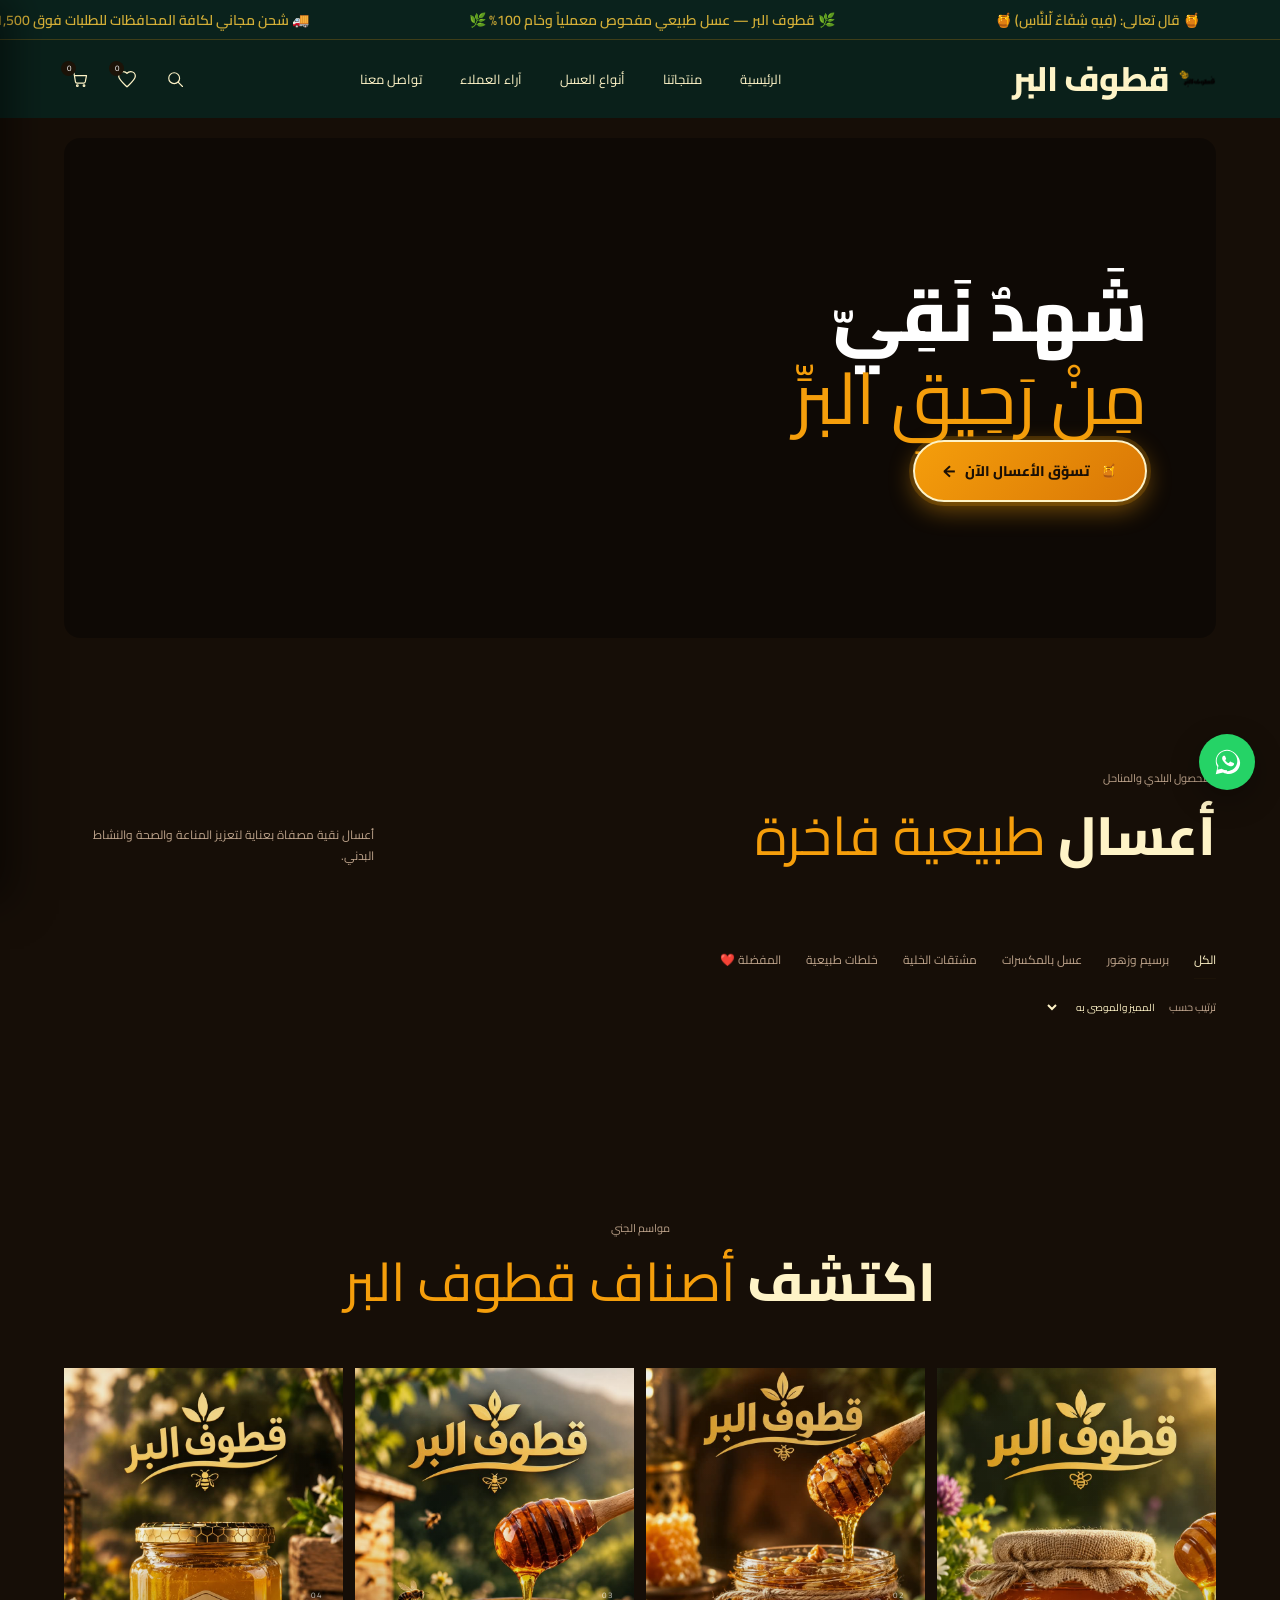
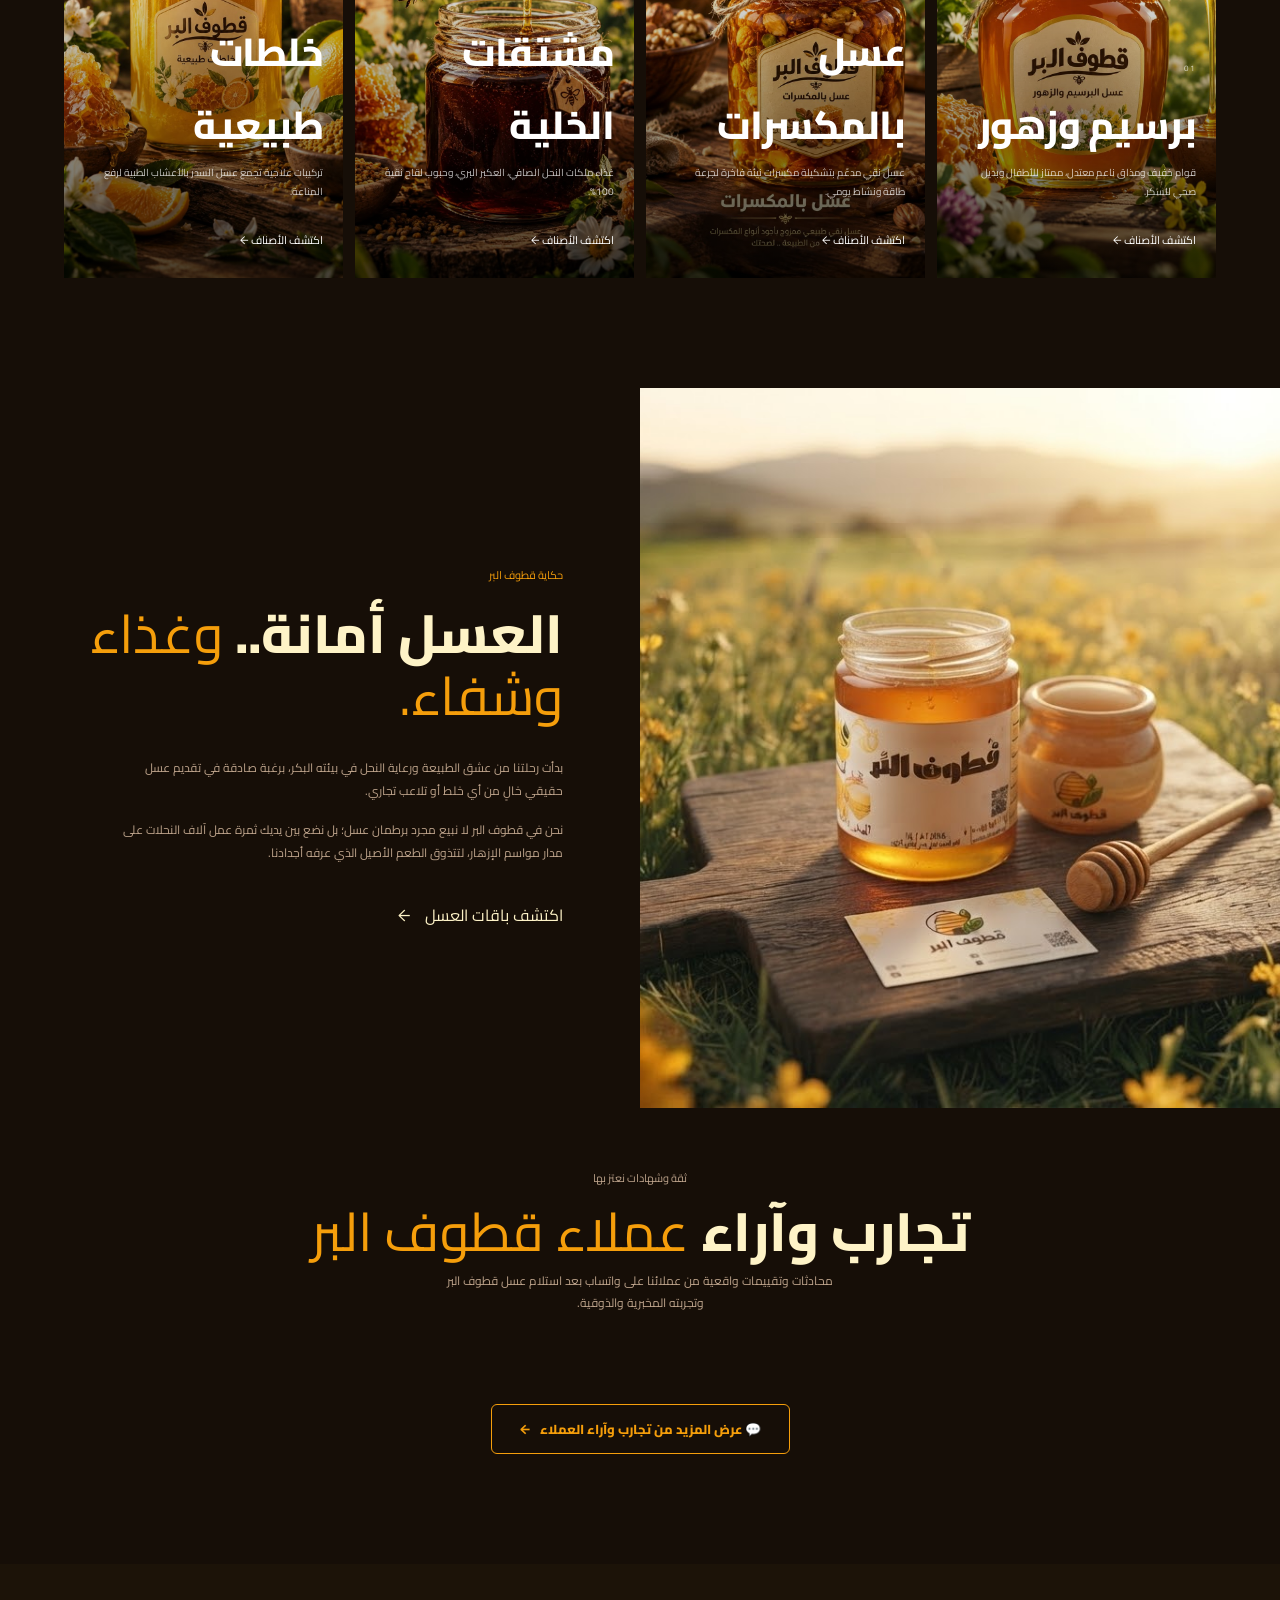
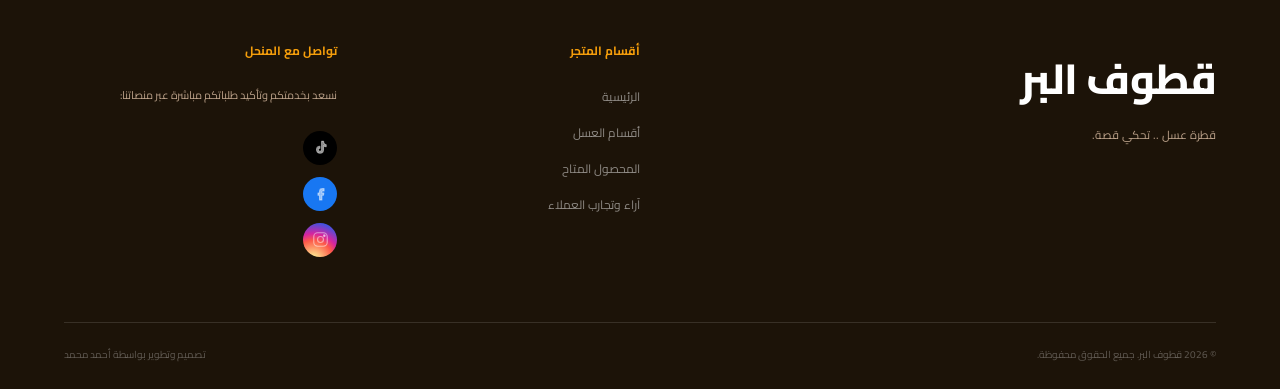
==== index.html @ 16e0d5bb "Update index.html" ====
<!DOCTYPE html>
<html lang="ar" dir="rtl">
<head>
  <meta charset="UTF-8">
  <meta name="viewport" content="width=device-width, initial-scale=1.0">
  <meta name="description" content="قطوف البر — عسل طبيعي خام ومصفى من خيرات الطبيعة والمناحل البرية. شفاء، نقاء، وجودة لا تُضاهى.">
  <meta name="theme-color" content="#d97706">
  <title data-ar="قطوف البر — عسل طبيعي 100%" data-en="QOTOF Al-Berr — Pure Natural Honey">قطوف البر — عسل طبيعي 100%</title>

  <link rel="preconnect" href="https://fonts.googleapis.com">
  <link rel="preconnect" href="https://fonts.gstatic.com" crossorigin>
  <link href="https://fonts.googleapis.com/css2?family=Cairo:wght@300;400;500;600;700;800;900&family=DM+Sans:wght@300;400;500;600&display=swap" rel="stylesheet">
  <link rel="stylesheet" href="style.css">
</head>

<body>

<!-- شريط الإعلانات المتحرك العلوي -->
<div class="ticker-wrap">
  <div class="ticker-move">
    <div class="ticker-item">🍯 قال تعالى: ﴿فِيهِ شِفَاءٌ لِّلنَّاسِ﴾ 🍯</div>
    <div class="ticker-item">🌿 قطوف البر — عسل طبيعي مفحوص معملياً وخام 100% 🌿</div>
    <div class="ticker-item">🚚 شحن مجاني لكافة المحافظات للطلبات فوق 1,500 جنيه 🚚</div>
    <div class="ticker-item">✨ ضمان ذهبي للاسترجاع: إن لم يكن العسل طبيعياً تسترد قيمة طلبك فوراً ✨</div>
    <div class="ticker-item">🍯 قال تعالى: ﴿فِيهِ شِفَاءٌ لِّلنَّاسِ﴾ 🍯</div>
    <div class="ticker-item">🌿 قطوف البر — عسل طبيعي مفحوص معملياً وخام 100% 🌿</div>
  </div>
</div>

  <!-- شريط النافبار العلوي -->
  <header class="navbar" id="navbar">
    <div class="nav-inner">
      <button class="mobile-menu-btn" id="mobileMenuBtn" aria-label="فتح القائمة" aria-expanded="false">
        <span></span><span></span><span></span>
      </button>

      <!-- اللوجو -->
      <a href="#home" class="logo" style="display: inline-flex; align-items: center; gap: 8px;">
        <img src="image/logo.png" alt="شعار قطوف البر" style="height: 38px; width: auto; vertical-align: middle;">
        <span>قطوف البر</span>
      </a>

      <!-- القائمة الرئيسية -->
      <nav class="desktop-nav" aria-label="التنقل الرئيسي">
        <a href="#home" data-ar="الرئيسية" data-en="Home">الرئيسية</a>
        <a href="#shop" data-ar="منتجاتنا" data-en="Products">منتجاتنا</a>
        <a href="#collections" data-ar="أنواع العسل" data-en="Honey Types">أنواع العسل</a>
        <a href="#customerReviewsSection" data-ar="آراء العملاء" data-en="Reviews">آراء العملاء</a>
        <a href="#footer" data-ar="تواصل معنا" data-en="Contact">تواصل معنا</a>        
      </nav>

      <div class="nav-actions">
        <button class="icon-btn" id="searchBtn" aria-label="بحث">
          <svg viewBox="0 0 24 24" aria-hidden="true">
            <circle cx="11" cy="11" r="6.5"></circle>
            <path d="m16 16 5 5"></path>
          </svg>
        </button>


        <button class="icon-btn wishlist-nav-btn" id="wishlistNavBtn" aria-label="المفضلة" title="المفضلة">
          <svg viewBox="0 0 24 24" aria-hidden="true" style="fill: none; stroke: currentColor; stroke-width: 1.5; width: 20px; height: 20px;">
            <path d="M12 21.35l-1.45-1.32C5.4 15.36 2 12.28 2 8.5 2 5.42 4.42 3 7.5 3c1.74 0 3.41.81 4.5 2.09C13.09 3.81 14.76 3 16.5 3 19.58 3 22 5.42 22 8.5c0 3.78-3.4 6.86-8.55 11.54L12 21.35z"></path>
          </svg>
          <span class="cart-count" id="wishlistCount">0</span>
        </button>

        <button class="cart-btn" id="cartBtn" aria-label="فتح السلة">
          <svg viewBox="0 0 24 24" aria-hidden="true">
            <path d="M4 5h2l1.7 10.2a2 2 0 0 0 2 1.8h7.9a2 2 0 0 0 1.9-1.5L21 8H7"></path>
            <circle cx="10" cy="20" r="1"></circle>
            <circle cx="18" cy="20" r="1"></circle>
          </svg>
          <span class="cart-count" id="cartCount">0</span>
        </button>
      </div>
    </div>

    <div class="mobile-nav" id="mobileNav">
      <a href="#home" data-ar="الرئيسية" data-en="Home">الرئيسية</a>
      <a href="#shop" data-ar="منتجاتنا" data-en="Products">منتجاتنا</a>
      <a href="#collections" data-ar="أنواع العسل" data-en="Honey Types">أنواع العسل</a>
      <a href="#about" data-ar="عن مناحلنا" data-en="Our Apiaries">عن مناحلنا</a>
      <a href="#customerReviewsSection" data-ar="تجارب العملاء" data-en="Reviews">تجارب العملاء</a>
      <a href="#footer" data-ar="تواصل معنا" data-en="Contact">تواصل معنا</a>
    </div>
  </header>

  <main>

    <!-- HERO SECTION -->
    <div class="hero-container">
      <section class="hero" id="home">
<video class="hero-video-bg" autoplay muted loop playsinline preload="metadata">
  <source src="video/hero-video.mp4" type="video/mp4">
</video>
<img class="hero-mobile-img" src="image/asal.jpg" alt="عسل قطوف البر">
        
        <div class="hero-overlay"></div>
        <div class="hero-content">
          <h1 data-ar-html="قطوف البر<br><em>قطرة عسل .. تحكي قصة</em>" data-en-html="Pure Honey<br><em>From Wild Nectar</em>">شَهدٌ نَقِيّ<br><em>مِنْ رَحِيقِ البرِّ</em></h1>

<div class="hero-buttons">
            <a href="#shop" class="hero-cta-btn">
              <span class="cta-icon">🍯</span>
              <span class="cta-text">تسوّق الأعسال الآن</span>
              <span class="cta-arrow">←</span>
            </a>
          </div>
        </div>
      </section>
    </div>



    <!-- قسم العروض الترويجية 3D -->
    <section class="offers-showcase-section" id="offersShowcaseSection" style="display: none;">
      <div class="offers-container">
        <div class="offers-header-head">
          <div class="offers-badge-flame">🔥 باقات وعروض المناحل الحصرية</div>
          <h2 class="offers-main-title">عروض <em>قطوف البر</em> الخاصة</h2>
          <p class="offers-sub-text">باقات متكاملة تجمع لك ألذ أنواع العسل الجبلي مع الغذاء الملكي وحبوب اللقاح بأسعار خاصة.</p>
        </div>

        <div class="offers-carousel-wrapper" id="offersCarouselWrapper">
          <button type="button" class="offer-nav-btn prev-btn" id="offerPrevBtn" aria-label="السابق">❮</button>
          
          <div class="offers-track" id="offersTrack">
            <!-- كروت العروض تنزل هنا من فايربيز تلقائياً -->
          </div>

          <button type="button" class="offer-nav-btn next-btn" id="offerNextBtn" aria-label="التالي">❯</button>
        </div>

        <div class="offers-dots-indicators" id="offersDots"></div>
      </div>
    </section>

    <!-- متجر قطوف البر -->
    <section class="section shop-section" id="shop">
      <div class="section-heading">
        <div>
          <p class="eyebrow" data-ar="المحصول البلدي والمناحل" data-en="OUR HARVEST">المحصول البلدي والمناحل</p>
          <h2 data-ar-html="أعسال <em>طبيعية فاخرة</em>" data-en-html="Pure <em>Wild Honey</em>">أعسال <em>طبيعية فاخرة</em></h2>
        </div>
        <p class="section-description" data-ar="أعسال نقية مصفاة بعناية لتعزيز المناعة والصحة والنشاط البدني." data-en="Harvested with care for daily health, energy, and vitality.">
          أعسال نقية مصفاة بعناية لتعزيز المناعة والصحة والنشاط البدني.
        </p>
      </div>

<div class="category-tabs" id="categoryTabs">
          <button class="filter-btn active" data-category="all">الكل</button>
          <button class="filter-btn" data-category="men">برسيم وزهور</button>
          <button class="filter-btn" data-category="women">عسل بالمكسرات</button>
          <button class="filter-btn" data-category="unisex">مشتقات الخلية</button>
          <button class="filter-btn" data-category="bestseller">خلطات طبيعية</button>
          <button class="filter-btn" data-category="wishlist">المفضلة ❤️</button>
        </div>

        <div class="sort-wrapper">
          <label for="sortSelect" data-ar="ترتيب حسب" data-en="Sort by">ترتيب حسب</label>
          <select id="sortSelect">
            <option value="featured" data-ar="المميز والموصى به" data-en="Featured">المميز والموصى به</option>
            <option value="price-low" data-ar="السعر: من الأقل للأعلى" data-en="Price: Low to High">السعر: من الأقل للأعلى</option>
            <option value="price-high" data-ar="السعر: من الأعلى للأقل" data-en="Price: High to Low">السعر: من الأعلى للأقل</option>
            <option value="rating" data-ar="الأعلى تقييماً" data-en="Highest Rated">الأعلى تقييماً</option>
            <option value="name" data-ar="الاسم أ-ي" data-en="Name A–Z">الاسم أ-ي</option>
          </select>
        </div>
      </div>

      <div class="search-panel" id="searchPanel">
        <div class="search-input-wrap">
          <svg viewBox="0 0 24 24" aria-hidden="true">
            <circle cx="11" cy="11" r="6.5"></circle>
            <path d="m16 16 5 5"></path>
          </svg>
          <input type="search" id="searchInput" placeholder="ابحث عن نوع عسل (سدر، حبة البركة، بردقوش...)" autocomplete="off">
          <button id="clearSearch" aria-label="مسح البحث">&times;</button>
        </div>
      </div>

      <div class="products-grid" id="productsGrid"></div>

      <div class="no-products" id="noProducts">
        <div>🍯</div>
        <h3 data-ar="لم يتم العثور على منتج" data-en="No honey found">لم يتم العثور على منتج</h3>
        <p data-ar="جرّب البحث باسم عسل آخر أو اختر تصنيفاً مختلفاً." data-en="Try another search or category.">جرّب البحث باسم عسل آخر أو اختر تصنيفاً مختلفاً.</p>
      </div>

      <div class="pagination" id="pagination"></div>
    </section>

<!-- تصنيفات الأعسال -->
    <section class="section collections-section" id="collections">
      <div class="section-heading centered">
        <p class="eyebrow">مواسم الجني</p>
        <h2>اكتشف <em>أصناف قطوف البر</em></h2>
      </div>

      <div class="collections-grid">
        <!-- 1. برسيم وزهور -->
        <button class="collection-card" data-collection="men">
          <div class="collection-image" style="background-image: url('image/b1.jpg'); background-size: cover; background-position: center;"></div>
          <div class="collection-content">
            <span>01</span>
            <h3>برسيم وزهور</h3>
            <p>قوام خفيف ومذاق ناعم معتدل، ممتاز للأطفال وبديل صحي للسكر.</p>
            <strong>اكتشف الأصناف ←</strong>
          </div>
        </button>

        <!-- 2. عسل بالمكسرات -->
        <button class="collection-card" data-collection="women">
          <div class="collection-image" style="background-image: url('image/b2.jpg'); background-size: cover; background-position: center;"></div>
          <div class="collection-content">
            <span>02</span>
            <h3>عسل بالمكسرات</h3>
            <p>عسل نقي مدعّم بتشكيلة مكسرات نيئة فاخرة لجرعة طاقة ونشاط يومي.</p>
            <strong>اكتشف الأصناف ←</strong>
          </div>
        </button>

        <!-- 3. مشتقات الخلية -->
        <button class="collection-card" data-collection="unisex">
          <div class="collection-image" style="background-image: url('image/b3.jpg'); background-size: cover; background-position: center;"></div>
          <div class="collection-content">
            <span>03</span>
            <h3>مشتقات الخلية</h3>
            <p>غذاء ملكات النحل الصافي، العكبر البري، وحبوب لقاح نقية 100%.</p>
            <strong>اكتشف الأصناف ←</strong>
          </div>
        </button>

        <!-- 4. خلطات طبيعية -->
        <button class="collection-card" data-collection="bestseller">
          <div class="collection-image" style="background-image: url('image/b4.jpg'); background-size: cover; background-position: center;"></div>
          <div class="collection-content">
            <span>04</span>
            <h3>خلطات طبيعية</h3>
            <p>تركيبات علاجية تجمع عسل السدر بالأعشاب الطبية لرفع المناعة.</p>
            <strong>اكتشف الأصناف ←</strong>
          </div>
        </button>
      </div>
    </section>

    <!-- قصة البراند -->
    <section class="story-section" id="about">
      <div class="story-image" style="background-image: url('image/S2.png'); background-size: cover; background-position: center;"></div>      
      <div class="story-content">
        <p class="eyebrow" data-ar="حكاية قطوف البر" data-en="THE STORY OF QOTOF">حكاية قطوف البر</p>
        <h2 data-ar-html="العسل أمانة.. <em>وغذاء وشفاء.</em>" data-en-html="Honey is trust.. <em>and wellness.</em>">العسل أمانة.. <em>وغذاء وشفاء.</em></h2>
        <p data-ar="بدأت رحلتنا من عشق الطبيعة ورعاية النحل في بيئته البكر، برغبة صادقة في تقديم عسل حقيقي خالٍ من أي خلط أو تلاعب تجاري." data-en="Our journey began with a passion for beekeeping in pristine wilderness, dedicated to honest harvest.">
          بدأت رحلتنا من عشق الطبيعة ورعاية النحل في بيئته البكر، برغبة صادقة في تقديم عسل حقيقي خالٍ من أي خلط أو تلاعب تجاري.
        </p>
        <p data-ar="نحن في قطوف البر لا نبيع مجرد برطمان عسل؛ بل نضع بين يديك ثمرة عمل آلاف النحلات على مدار مواسم الإزهار، لتتذوق الطعم الأصيل الذي عرفه أجدادنا." data-en="We deliver pure golden drops full of vitality, exactly as nature intended.">
          نحن في قطوف البر لا نبيع مجرد برطمان عسل؛ بل نضع بين يديك ثمرة عمل آلاف النحلات على مدار مواسم الإزهار، لتتذوق الطعم الأصيل الذي عرفه أجدادنا.
        </p>
        <a href="#shop" class="text-link"><span data-ar="اكتشف باقات العسل" data-en="Discover Honey">اكتشف باقات العسل</span> <span>←</span></a>
      </div>
    </section>

    <!-- سكرينات وآراء عملاء الواتساب المباشرة -->
    <section class="section testimonials-section" id="customerReviewsSection">
      <div class="section-heading centered">
        <p class="eyebrow">ثقة وشهادات نعتز بها</p>
        <h2>تجارب وآراء <em>عملاء قطوف البر</em></h2>
        <p class="section-description centered" style="margin:8px auto 0; max-width:420px;">
          محادثات وتقييمات واقعية من عملائنا على واتساب بعد استلام عسل قطوف البر وتجربته المخبرية والذوقية.
        </p>
      </div>

      <!-- شبكة عرض آخر 4 سكرينات من الواتساب -->
      <div class="reviews-screens-grid" id="homeReviewsGrid">
        <!-- تتولد ديناميكياً من فايربيز -->
      </div>

      <!-- زر عرض المزيد من آراء العملاء -->
      <div style="text-align: center; margin-top: 35px;" id="moreReviewsBtnWrap">
        <button type="button" class="btn-more-reviews" id="openAllReviewsBtn">
          <span>💬 عرض المزيد من تجارب وآراء العملاء</span>
          <span>←</span>
        </button>
      </div>
    </section>

    <!-- صفحة كاملة لأرشيف صور آراء العملاء -->
    <div class="all-reviews-page" id="allReviewsPage" style="display: none;">
      <div class="pfp-top-nav">
        <button type="button" class="pfp-back-btn" id="closeAllReviewsBtn">
          <span>➔</span>
          <span>العودة للمتجر</span>
        </button>
        <div class="pfp-brand-mini">
          <img src="image/logo.png" alt="قطوف البر" style="height: 28px;">
          <span>قطوف البر</span>
        </div>
      </div>

      <div class="all-reviews-container">
        <div class="section-heading centered" style="margin: 30px auto 40px;">
          <p class="eyebrow">أرشيف المحادثات والتجارب</p>
          <h2 style="font-size: clamp(28px, 4vw, 42px);">جميع آراء وتقييمات <em>قطوف البر</em></h2>
          <p style="font-size: 13px; color: var(--muted); margin-top: 6px;">ثقة عملائنا في نقاء عسلنا هي أثمن ما نملك.</p>
        </div>

        <div class="all-reviews-gallery" id="fullReviewsGallery"></div>

        <footer class="pfp-footer" style="margin-top: 60px;">
          <div class="pfp-footer-inner">
            <div class="pfp-footer-brand">
              <span class="pfp-footer-tag">عسل طبيعي بري 100%</span>
              <span class="pfp-footer-logo">Q U T O O F</span>
            </div>
            <div class="pfp-footer-credit">
              <span>© 2026 قطوف البر. جميع الحقوق محفوظة.</span>
              <a href="https://wa.me/201101579399" target="_blank" rel="noopener" class="dev-credit">تصميم وتطوير أحمد محمد</a>
            </div>
          </div>
        </footer>
      </div>
    </div>

    <!-- نافذة تكبير السكرين (Lightbox) -->
    <div class="review-lightbox-modal" id="reviewLightbox" onclick="this.classList.remove('open')">
      <span class="lightbox-close">&times;</span>
      <img id="lightboxImg" src="" alt="رأي العميل">
    </div>

  </main>

 <!-- الفوتر -->
  <footer class="footer" id="footer">    
    <div class="footer-main" style="grid-template-columns: 2fr 1fr 1fr; gap: 30px;">
      <div class="footer-brand">
        <a href="#home" class="footer-logo">قطوف البر</a>
        <p style="font-size: 11.5px; color: var(--muted); margin-top: 8px; line-height: 1.7; max-width: 360px;">
          قطرة عسل .. تحكي قصة.
        </p>
      </div>

      <div class="footer-column">
        <h4>أقسام المتجر</h4>
        <a href="#home">الرئيسية</a>
        <a href="#collections">أقسام العسل</a>
        <a href="#shop">المحصول المتاح</a>
        <a href="#customerReviewsSection">آراء وتجارب العملاء</a>
      </div>

      <div class="footer-column">
        <h4>تواصل مع المنحل</h4>
        <p style="font-size: 11px; color: var(--muted); margin-bottom: 8px;">نسعد بخدمتكم وتأكيد طلباتكم مباشرة عبر منصاتنا:</p>
        <div class="socials" style="margin-top: 5px;">
          <a class="social-tt" href="https://www.tiktok.com/@qotof_elbr?_r=1&_t=ZS-99f4uuJT8Zm" target="_blank" rel="noopener" aria-label="TikTok">
            <svg viewBox="0 0 24 24" aria-hidden="true"><path d="M16.6 5.2c.6 1.6 1.8 2.7 3.4 3v2.5c-1.4 0-2.7-.4-3.8-1.2v5.8c0 2.7-2.2 4.8-4.9 4.8-2.7 0-4.9-2.1-4.9-4.8 0-2.6 2.1-4.7 4.7-4.8v2.6c-1.2.1-2.2 1-2.2 2.2 0 1.2 1 2.2 2.3 2.2 1.3 0 2.4-1 2.4-2.3V3.3h2.7c.1.7.2 1.3.3 1.9Z" fill="currentColor"></path></svg>
          </a>
          <a class="social-fb" href="https://www.facebook.com/share/1FjpEd9MEe/" target="_blank" rel="noopener" aria-label="Facebook">
            <svg viewBox="0 0 24 24" aria-hidden="true"><path d="M15 8.5h2V5.2h-2.4c-2.4 0-3.9 1.5-3.9 4v2.1H8.5v3.1h2.2V21h3.2v-6.6h2.3l.4-3.1h-2.7v-1.7c0-.8.3-1.1 1.1-1.1Z" fill="currentColor"></path></svg>
          </a>
          <a class="social-ig" href="https://www.instagram.com/qotof__elbr?stkn=MXFza3V3MWs0M3N0Zw" target="_blank" rel="noopener" aria-label="Instagram">
            <svg viewBox="0 0 24 24" aria-hidden="true"><rect x="2.5" y="2.5" width="19" height="19" rx="5.5"></rect><circle cx="12" cy="12" r="4.2"></circle><circle cx="17.4" cy="6.6" r="1.1" fill="currentColor"></circle></svg>
          </a>
        </div>
      </div>
    </div>

    <div class="footer-bottom">
      <span>© 2026 قطوف البر. جميع الحقوق محفوظة.</span>
      <a href="https://wa.me/201101579399" target="_blank" rel="noopener" class="dev-credit">تصميم وتطوير بواسطة أحمد محمد</a>      
    </div>
  </footer>

  <!-- درج سلة المشتريات -->
  <div class="overlay" id="overlay"></div>

  <aside class="cart-drawer" id="cartDrawer" aria-label="سلة التسوق">
<div class="drawer-header">
      <div>
        <span class="sub-title" style="color:var(--honey-gold); font-size:11px; font-weight:800;">عسل نحل طبيعي 100%</span>
        <h2 style="font-size:22px; font-weight:900; margin-top:2px;">سلة الطلبات</h2>
      </div>
      <button class="close-btn" id="closeCart" aria-label="إغلاق">&times;</button>
    </div>

    <div class="cart-items" id="cartItems"></div>

    <div class="cart-footer" id="cartFooter">
      <div class="cart-summary">
        <span data-ar="الإجمالي" data-en="Subtotal">الإجمالي</span>
        <strong id="cartTotal">0 EGP</strong>
      </div>
      <p class="shipping-note" data-ar="يُحسب الشحن عند تأكيد الطلب." data-en="Shipping calculated at checkout.">يُحسب الشحن عند تأكيد الطلب.</p>
      <button class="btn btn-dark checkout-btn" id="checkoutBtn" data-ar="إتمام الشراء" data-en="Proceed to Checkout">إتمام الشراء</button>
    </div>
  </aside>

  <!-- =========================================================
       صفحة تفاصيل العسل الكاملة (Full Product Page View)
       ========================================================= -->
  <div class="product-full-page" id="productFullPage" style="display: none;">
    
    <div class="pfp-top-nav">
      <button type="button" class="pfp-back-btn" id="closeProductPage">
        <span>➔</span>
        <span>العودة للمتجر</span>
      </button>
      <div class="pfp-brand-mini">
        <img src="image/logo.png" alt="قطوف البر" style="height: 28px;">
        <span>قطوف البر</span>
      </div>
    </div>

    <div class="pfp-container">
      <div class="pfp-hero-grid">
        
        <div class="pfp-image-column">
          <div class="pfp-image-wrap">
            <img id="pfpImage" src="" alt="">
          </div>
        </div>

        <div class="pfp-details-column">
          <span class="pfp-category-badge" id="pfpCategory">عسل سدر جبلي</span>
          <h1 class="pfp-title" id="pfpName">اسم العسل</h1>
          
          <!-- عداد المشاهدين الحقيقي -->
          <div class="live-viewers-tag">
            <span class="live-dot-pulse"></span>
            <span id="liveViewersCount">يشاهد هذا المنتج الآن 1 شخص</span>
          </div>

          <!-- صندوق التقييمات التفاعلي والنجوم التناسبية -->
          <div class="pfp-rating-interactive-box">
            <div class="pfp-rating-summary">
              <span class="pfp-rating-stars-val" id="pfpRating">★ 5.0</span>
              <span class="pfp-reviews-count" id="pfpReviews">(120 تقييم)</span>
            </div>

            <div class="user-rate-action">
              <span class="rate-prompt-txt">قيّم جودة هذا العسل:</span>
              <div class="interactive-stars" id="starRatingWidget">
                <span class="star-btn" data-star="5">★</span>
                <span class="star-btn" data-star="4">★</span>
                <span class="star-btn" data-star="3">★</span>
                <span class="star-btn" data-star="2">★</span>
                <span class="star-btn" data-star="1">★</span>
              </div>
              <span class="rate-status-msg" id="rateStatusMsg"></span>
            </div>
          </div>

          <p class="pfp-description" id="pfpDesc">وصف العسل، مصدر الزهرة، وفوائده العلاجية والغذائية للجسم...</p>

          <div class="pfp-notes-tags" id="pfpNotes">
            <!-- نوتات ومصدر الزهرة -->
          </div>

          <!-- اختيار حجم ووزن العبوة (الأوزان الحقيقية للعسل) -->
          <div class="pfp-sizes-wrap">
            <label class="pfp-label">اختر وزن العبوة:</label>
            <div class="pfp-sizes-list" id="pfpSizes">
              <button type="button" class="pfp-size-btn" data-size="30">ربع كيلو <span>(250 جم)</span></button>
              <button type="button" class="pfp-size-btn active" data-size="50">نصف كيلو <span>(500 جم)</span></button>
              <button type="button" class="pfp-size-btn" data-size="100">كيلو كامل <span>(1000 جم)</span></button>
            </div>
          </div>

          <!-- السعر والكمية وزر الإضافة -->
          <div class="pfp-purchase-card">
            <div class="pfp-price-row">
              <div class="pfp-price-wrap">
                <span class="pfp-label">الإجمالي:</span>
                <strong class="pfp-price-val" id="pfpPrice">0 جنيه</strong>
              </div>

              <div class="pfp-qty-picker">
                <button type="button" class="pfp-qty-btn" id="pfpQtyMinus">−</button>
                <span class="pfp-qty-num" id="pfpQtyVal">1</span>
                <button type="button" class="pfp-qty-btn" id="pfpQtyPlus">+</button>
              </div>
            </div>

            <button type="button" class="pfp-add-btn" id="pfpAddBtn">
              <span>🛒</span>
              <span>أضف إلى السلة</span>
            </button>
          </div>

        </div>
      </div>

      <!-- منتجات أخرى مماثلة -->
      <section class="pfp-related-section">
        <div class="pfp-section-head">
          <span class="pfp-sec-eyebrow">خيرات أخرى من المناحل</span>
          <h2 class="pfp-sec-title">أصناف عسل أخرى قد تنال إعجابك</h2>
        </div>
        <div class="pfp-related-grid" id="pfpRelatedGrid"></div>
      </section>

      <footer class="pfp-footer">
        <div class="pfp-footer-inner">
          <div class="pfp-footer-brand">
            <span class="pfp-footer-tag">شهدٌ نقي من رحيق البر</span>
            <span class="pfp-footer-logo">قطوف البر</span>
          </div>
          <div class="pfp-footer-credit">
            <span>© 2026 قطوف البر. جميع الحقوق محفوظة.</span>
            <a href="https://wa.me/201101579399" target="_blank" rel="noopener">صُنع بعناية بواسطة أحمد محمد</a>
          </div>
        </div>
      </footer>

    </div>
  </div>

  <!-- CHECKOUT MODAL (نافذة إتمام الطلب) -->
  <div class="modal-backdrop" id="checkoutModalBackdrop">
    <div class="checkout-modal-content" role="dialog" aria-modal="true">
      <button class="modal-close" id="checkoutClose" aria-label="إغلاق">&times;</button>
      
      <div class="checkout-header">
        <p class="eyebrow">بيانات الشحن والتسليم</p>
        <h2>إتمام طلب العسل</h2>
      </div>

      <form id="checkoutForm" class="checkout-form">
        <div class="form-group">
          <label>الاسم بالكامل *</label>
          <input type="text" id="custName" required placeholder="أدخل اسمك الثلاثي أو الرباعي">
        </div>

        <div class="form-row">
          <div class="form-group">
            <label>رقم الهاتف الأساسي *</label>
            <input type="tel" id="custPhone" required maxlength="11" placeholder="مثال: 01012345678">
          </div>
          <div class="form-group">
            <label>رقم هاتف بديل (اختياري)</label>
            <input type="tel" id="custPhone2" maxlength="11" placeholder="رقم احتياطي للطوارئ">
          </div>
        </div>

        <div class="form-group">
          <label>المحافظة *</label>
          <select id="custGov" required>
            <option value="" disabled selected>اختر المحافظة لمعرفة تكلفة الشحن</option>
          </select>
        </div>

        <div class="form-group">
          <label>العنوان بالتفصيل *</label>
          <textarea id="custAddress" rows="2" required placeholder="اسم الشارع، رقم العمارة، الشقة، علامة مميزة"></textarea>
          <button type="button" class="btn-location" id="btnLocation">
            <span>📍 تحديد موقعي الحالي تلقائياً عبر الخريطة</span>
          </button>
          <input type="hidden" id="custLocationMap">
          <span id="locationStatus" class="location-status"></span>
        </div>

        <div class="form-group">
          <label>طريقة الدفع *</label>
          <div class="payment-methods">
            <label class="pay-option">
              <input type="radio" name="paymentMethod" value="cod" checked>
              <span>الدفع عند الاستلام (COD)</span>
            </label>
            <label class="pay-option">
              <input type="radio" name="paymentMethod" value="instapay">
              <span>InstaPay (انستا باي)</span>
            </label>
            <label class="pay-option">
              <input type="radio" name="paymentMethod" value="vodafone_cash">
              <span>فودافون كاش (Vodafone Cash)</span>
            </label>
          </div>
        </div>

        <!-- تنبيه سداد الشحن مسبقاً بفودافون كاش -->
        <div id="shippingDepositAlert" class="shipping-deposit-card" style="display: none;">
          <div class="deposit-header">
            <span class="deposit-icon">✨</span>
            <strong>تنويه لعملائنا الكرام</strong>
          </div>
          <p class="deposit-body">
            حرصًا على تأكيد شحن الطرود الزجاجية وتوفير أفضل خدمة للجميع،<br>
            <strong>يتم سداد قيمة الشحن (<span id="depositShippingVal">0 جنيه</span>) مقدمًا</strong> عبر فودافون كاش،<br>
            وقيمة العسل والمشتريات تُدفع بالكامل عند الاستلام والفحص.
          </p>

          <div class="deposit-wallet-box">
            <span class="wallet-label">رقم فودافون كاش للتحويل:</span>
            <div class="wallet-action">
              <strong id="depositVodafoneNum">01005293067</strong>
              <button type="button" id="copyDepositVodafoneBtn" class="copy-deposit-btn">📋 نسخ الرقم</button>
            </div>
          </div>

          <span class="deposit-footer">شكرًا لثقتكم بـ قُطُوف البَرّ ✨</span>
        </div>

<!-- تفاصيل الدفع الإلكتروني (بدون رفع صور) -->
        <div id="transferDetails" class="transfer-info" style="display: none;">
          <h4 id="transferHeading" class="transfer-title">تعليمات الدفع الإلكتروني</h4>
          
<div class="transfer-row">
            <span class="transfer-label">اسم المستلم:</span>
            <strong class="transfer-val" id="recipientName">حمدي ع... ع...</strong>
          </div>

          <div class="transfer-row">
            <span class="transfer-label">رقم المحفظة / الحساب:</span>
            <div class="copy-box-mini">
              <strong id="transferNumber">01005293067</strong>
              <button type="button" id="copyNumberBtn" class="copy-btn-mini">نسخ</button>
            </div>
          </div>

          <div class="transfer-row highlight">
            <span class="transfer-label">المبلغ المطلوب تحويله:</span>
            <strong class="transfer-val gold" id="transferAmountVal">0 جنيه</strong>
          </div>

          <div style="background: rgba(245, 158, 11, 0.1); border: 1px dashed var(--gold); border-radius: 6px; padding: 10px 14px; margin-top: 10px; text-align: center;">
            <p style="font-size: 11.5px; color: var(--gold); line-height: 1.6; margin: 0;">
              💡 <strong>ملاحظة هامة:</strong> بعد تحويل المبلغ، يرجى إرسال صورة إيصال التحويل (Screenshot) في شات الواتساب مباشرة بعد تأكيد الطلب لتأكيد شحن الطرد فورا.
            </p>
          </div>
        </div>

        <div class="checkout-summary">
          <div class="summary-line">
            <span>قيمة المنتجات:</span>
            <span id="summarySubtotal">0 جنيه</span>
          </div>
          <div class="summary-line">
            <span>مصاريف الشحن:</span>
            <span id="summaryShipping">0 جنيه</span>
          </div>
          <div class="summary-line total-line">
            <strong>الإجمالي النهائي:</strong>
            <strong id="summaryTotal">0 جنيه</strong>
          </div>
        </div>

        <button type="submit" class="btn btn-dark submit-order-btn" id="submitOrderBtn">تأكيد طلب العسل الآن</button>
      </form>
    </div>
  </div>

  <!-- زر الواتساب العائم -->
  <a class="whatsapp-btn" href="https://wa.me/201061934346" target="_blank" rel="noopener" aria-label="تواصل معنا على واتساب">
    <svg viewBox="0 0 32 32" aria-hidden="true">
      <path d="M16 3C9.4 3 4 8.4 4 15c0 2.3.6 4.5 1.8 6.4L4 29l7.8-1.7c1.9 1 4 1.6 6.2 1.6 6.6 0 12-5.4 12-12S22.6 3 16 3Zm0 21.8c-1.9 0-3.7-.5-5.3-1.4l-.4-.2-4.4 1 1-4.3-.3-.4C5.5 17.9 5 16.5 5 15c0-6.1 4.9-11 11-11s11 4.9 11 11-4.9 10.8-11 10.8Zm6-8.2c-.3-.2-1.9-1-2.2-1s-.5-.1-.7.2-.8 1-1 1.2-.4.2-.7.1c-1.9-.8-3.1-2.6-3.2-2.8-.1-.2 0-.4.1-.5.2-.3.5-.6.7-.9.2-.3.1-.5 0-.7-.1-.2-.9-2.1-1.1-2.6-.2-.4-.4-.4-.6-.4h-.6c-.2 0-.5.1-.8.4-.3.3-1.1 1-1.1 2.5s1.1 2.9 1.3 3.1c.2.2 2.1 3.3 5.2 4.5 2.7 1.1 3.2.9 3.8.8.6-.1 1.9-.8 2.2-1.5.3-.7.3-1.3.2-1.5-.1-.1-.3-.2-.6-.4Z" fill="currentColor" stroke="none"></path>
    </svg>
  </a>

  <!-- التوست -->
  <div class="toast" id="toast">
    <span class="toast-icon">✓</span>
    <div>
      <strong id="toastTitle">تمت الإضافة إلى السلة</strong>
      <p id="toastText">تمت إضافة عبوة العسل إلى سلتك.</p>
    </div>
  </div>

  <script type="module" src="script.js"></script>

  <!-- شاشة إغلاق المتجر (الصيانة مع خلفية المناحل والبطاقة) -->
  <div id="storeClosedScreen" class="closed-screen-overlay" style="display: none;">
    <div class="ambient-glow orb-1"></div>
    <div class="ambient-glow orb-2"></div>

    <div class="particles-field" aria-hidden="true">
      <span class="particle p1"></span>
      <span class="particle p2"></span>
      <span class="particle p3"></span>
      <span class="particle p4"></span>
      <span class="particle p5"></span>
      <span class="particle p6"></span>
    </div>

    <div class="closed-glass-card">
      <div class="logo-aura-wrap">
        <div class="aura-pulse"></div>
        <img src="image/logo.png" alt="شعار قطوف البر" class="closed-logo">
      </div>

      <span class="closed-eyebrow">QOTOF AL-BERR NATURAL HONEY</span>

      <h1 class="closed-title-shimmer">
        مناحل قطوف البر في فترة موسم الجني
      </h1>
      
      <div class="prayer-animated-box">
        <div class="prayer-border-beam"></div>
        <p class="prayer-text">
          «اللَّهُمَّ صَلِّ وَسَلِّمْ وَبَارِكْ عَلَىٰ سَيِّدِنَا مُحَمَّدٍ» 🌿
        </p>
      </div>

      <p class="closed-desc">
        نقوم حالياً بفحص وتصفية دفعات العسل الجديدة والتأكد من أعلى معايير النقاء.<br>
        نستأنف استقبال طلباتكم قريباً جداً بإذن الله تعالى.
      </p>

      <div class="closed-btn-wrap">
        <a href="https://wa.me/201061934346" target="_blank" rel="noopener" class="closed-wa-btn">
          <span class="btn-ripple"></span>
          <span>تواصل مع مسؤول المنحل عبر واتساب 💬</span>
        </a>
      </div>
    </div>
  </div>
</body>
</html>
---- style.css ----
:root {
  --black: #1c1308;        /* بني عسلي داكن جداً للهيدر والفوتر والأزرار */
  --black-2: #120b05;      /* لون داكن فاحم للخلفيات العميقة */
  --ivory: #160e07;        /* خلفية الموقع الرئيسية (كهرمان داكن ملكي) */
  --cream: #24170c;        /* درجة عسلية غنية للأقسام والكروت والبطاقات */
  --beige: #d97706;        /* عسلي بري دافئ للأزرار والمؤشرات */
  --gold: #f59e0b;         /* ذهبي نقي متوهج بلون العسل الصافي */
  --gold-hover: #fbbf24;   /* توهج الرحيق المشرق عند التحويم */
  --text: #fef3c7;         /* بيج ناصع دافئ بلون شمع العسل لقراءة مريحة */
  --muted: #bda38b;        /* نصوص ثانوية بدرجة ترابية هادئة */
  --line: rgba(245, 158, 11, .22); /* خطوط الفواصل بلون العسل الذهبي */
  --white: #160e07;
  --success: #2ecc71;
  --danger: #e74c3c;
  --serif: "Cairo", -apple-system, BlinkMacSystemFont, "Segoe UI", sans-serif;
  --sans: "Cairo", "DM Sans", Arial, sans-serif;
  --serif-ar: "Cairo", -apple-system, BlinkMacSystemFont, "Segoe UI", sans-serif;
  --sans-ar: "Cairo", "DM Sans", Arial, sans-serif;
  --transition: .35s cubic-bezier(.22, 1, .36, 1);
}


* {
  margin: 0;
  padding: 0;
  box-sizing: border-box;
}

html {
  scroll-behavior: smooth;
}

body {
  background: var(--ivory);
  color: var(--text);
  font-family: var(--sans);
  font-weight: 400;
  overflow-x: hidden;
}

html[lang="ar"] body {
  font-family: var(--sans-ar);
}

html[lang="ar"] .hero h1,
html[lang="ar"] .section-heading h2,
html[lang="ar"] .why-intro h2,
html[lang="ar"] .story-content h2,
html[lang="ar"] .newsletter-inner h2,
html[lang="ar"] .logo,
html[lang="ar"] .footer-logo,
html[lang="ar"] .product-name,
html[lang="ar"] .cart-item-name,
html[lang="ar"] .modal-info h2,
html[lang="ar"] .collection-content h3,
html[lang="ar"] .benefit h3,
html[lang="ar"] .cart-empty h3,
html[lang="ar"] .no-products h3 {
  font-family: var(--serif-ar);
  font-weight: 800;
  letter-spacing: -0.5px;
}

body.no-scroll {
  overflow: hidden;
}

button,
input,
select {
  font: inherit;
}

button,
a {
  -webkit-tap-highlight-color: transparent;
}

button {
  border: 0;
  cursor: pointer;
}

a {
  color: inherit;
  text-decoration: none;
}

img {
  display: block;
  max-width: 100%;
}

.announcement {
  height: 32px;
  background: var(--black);
  color: #fff;
  display: flex;
  align-items: center;
  justify-content: center;
  position: relative;
  font-size: 9px;
  letter-spacing: 2px;
}

html[lang="ar"] .announcement {
  font-size: 11px;
  letter-spacing: .5px;
}

.announcement-close {
  position: absolute;
  right: 20px;
  color: #fff;
  background: transparent;
  font-size: 17px;
  opacity: .7;
}

html[dir="rtl"] .announcement-close {
  right: auto;
  left: 20px;
}

.navbar {
  height: 78px;
  width: 100%;
background: rgba(10, 34, 28, .95);  
  backdrop-filter: blur(15px);
  -webkit-backdrop-filter: blur(15px);
  position: sticky;
  top: 0;
  z-index: 1000;
  border-bottom: 1px solid transparent;
  transition: .3s ease;
}

.navbar.scrolled {
  border-color: var(--line);
  box-shadow: 0 5px 30px rgba(0,0,0,.04);
}

.nav-inner {
  height: 100%;
  max-width: 1400px;
  padding: 0 5%;
  margin: auto;
  display: flex;
  align-items: center;
  justify-content: space-between;
}

.logo,
.footer-logo {
  font-family: var(--serif);
  font-size: 34px;
  font-weight: 600;
  letter-spacing: 7px;
}

.desktop-nav {
  display: flex;
  gap: 38px;
  margin-left: 60px;
}

html[dir="rtl"] .desktop-nav {
  margin-left: 0;
  margin-right: 60px;
}

.desktop-nav a,
.mobile-nav a {
  font-size: 11px;
  letter-spacing: 1.7px;
  text-transform: uppercase;
  position: relative;
}

html[lang="ar"] .desktop-nav a,
html[lang="ar"] .mobile-nav a {
  letter-spacing: 0;
  text-transform: none;
  font-size: 13px;
}

.desktop-nav a::after,
.mobile-nav a::after {
  content: "";
  position: absolute;
  height: 1px;
  background: var(--text);
  left: 0;
  bottom: -7px;
  width: 0;
  transition: width var(--transition);
}

.desktop-nav a:hover::after,
.mobile-nav a:hover::after {
  width: 100%;
}

.nav-actions {
  display: flex;
  align-items: center;
  gap: 18px;
}

.icon-btn,
.cart-btn {
  width: 30px;
  height: 36px;
  background: transparent;
  display: grid;
  place-items: center;
  position: relative;
  color: var(--text);
}

.icon-btn svg,
.cart-btn svg {
  width: 20px;
  height: 20px;
  fill: none;
  stroke: currentColor;
  stroke-width: 1.4;
  stroke-linecap: round;
  stroke-linejoin: round;
}

.lang-btn {
  width: auto;
  min-width: 34px;
  height: 30px;
  padding: 0 9px;
  background: transparent;
  border: 1px solid var(--line);
  color: var(--text);
  font-size: 10px;
  letter-spacing: 1px;
  display: grid;
  place-items: center;
  transition: var(--transition);
}

.lang-btn:hover {
  background: var(--black);
  color: #fff;
  border-color: var(--black);
}

.cart-count {
  position: absolute;
  top: 0;
  right: -3px;
  background: var(--black);
  color: #fff;
  min-width: 15px;
  height: 15px;
  border-radius: 50%;
  display: grid;
  place-items: center;
  font-size: 8px;
}

html[dir="rtl"] .cart-count {
  right: auto;
  left: -3px;
}

.mobile-menu-btn {
  display: none;
  background: transparent;
  width: 30px;
}

.mobile-menu-btn span {
  width: 20px;
  height: 1px;
  display: block;
  background: var(--text);
  margin: 5px 0;
  transition: .3s;
}

.mobile-nav {
  display: none;
}

/* ================= HERO SECTION (VIDEO) ================= */
.hero-container {
  max-width: 1400px;
  margin: 20px auto;
  padding: 0 5%;
}

.hero {
  height: 500px;
  min-height: 500px;
  position: relative;
  border-radius: 16px;
  display: flex;
  align-items: center;
  color: #fff;
  overflow: hidden;
  background: transparent !important;
}

html[dir="rtl"] .hero {
  background: transparent !important;
}

.hero-video-bg {
  position: absolute;
  top: 0;
  left: 0;
  width: 100%;
  height: 100%;
  object-fit: cover;
  z-index: 1;
  pointer-events: none;
}

.hero-overlay {
  position: absolute;
  inset: 0;
  background: rgba(0, 0, 0, 0.35);
  z-index: 2;
}

.hero-content {
  width: min(600px, 90%);
  margin-left: 6%;
  position: relative;
  z-index: 3;
  animation: heroIn 1s .2s both;
}

html[dir="rtl"] .hero-content {
  margin-left: 0;
  margin-right: 6%;
}

@keyframes heroIn {
  from { opacity: 0; transform: translateY(30px); }
  to { opacity: 1; transform: translateY(0); }
}

.eyebrow {
  font-size: 9px;
  letter-spacing: 3px;
  text-transform: uppercase;
  color: var(--muted);
  margin-bottom: 17px;
}

html[lang="ar"] .eyebrow {
  letter-spacing: 0;
  text-transform: none;
  font-size: 11px;
}

.hero .eyebrow {
  color: rgba(255,255,255,.72);
}

.hero h1 {
  font-family: var(--serif);
  font-size: clamp(38px, 5vw, 64px);
  line-height: 1.1;
  font-weight: 400;
}

html[lang="ar"] .hero h1 {
  font-family: var(--serif-ar);
  font-size: clamp(40px, 6vw, 72px);
  line-height: 1.15;
  letter-spacing: 0;
}

.hero h1 em,
h2 em {
  font-weight: 400;
}

.hero h1 em {
  font-style: italic;
}

html[lang="ar"] .hero h1 em,
html[lang="ar"] h2 em {
  font-style: normal;
  color: var(--gold);
}

.hero-text {
  max-width: 420px;
  margin: 15px 0 25px;
  font-size: 13px;
  line-height: 1.7;
  color: rgba(255,255,255,.85);
}

.hero-buttons {
  display: flex;
  gap: 12px;
  flex-wrap: wrap;
}

.hero-scroll {
  position: absolute;
  right: 6%;
  bottom: 35px;
  z-index: 3;
  display: flex;
  align-items: center;
  gap: 13px;
  font-size: 8px;
  letter-spacing: 2px;
  writing-mode: vertical-rl;
}

html[dir="rtl"] .hero-scroll {
  right: auto;
  left: 6%;
}

.hero-scroll i {
  height: 48px;
  width: 1px;
  background: rgba(255,255,255,.65);
}

/* GENERAL SECTIONS */

.section {
  max-width: 1400px;
  margin: auto;
  padding: 110px 5%;
}

.section-heading {
  display: flex;
  justify-content: space-between;
  align-items: flex-end;
  margin-bottom: 55px;
  gap: 40px;
}

.section-heading h2,
.why-intro h2,
.story-content h2,
.newsletter-inner h2 {
  font-family: var(--serif);
  font-weight: 500;
  font-size: clamp(44px, 5vw, 66px);
  line-height: .9;
  letter-spacing: -1px;
}

html[lang="ar"] .section-heading h2,
html[lang="ar"] .why-intro h2,
html[lang="ar"] .story-content h2,
html[lang="ar"] .newsletter-inner h2 {
  letter-spacing: 0;
  line-height: 1.15;
  font-size: clamp(36px, 4.2vw, 54px);
}

.section-heading h2 em,
.why-intro h2 em,
.story-content h2 em,
.newsletter-inner h2 em {
  font-style: italic;
}

.section-description {
  max-width: 310px;
  color: var(--muted);
  font-size: 12px;
  line-height: 1.8;
}

.centered {
  display: block;
  text-align: center;
}

.centered .eyebrow {
  margin-bottom: 13px;
}

/* TOOLBAR */

.shop-toolbar {
  border-top: 1px solid var(--line);
  border-bottom: 1px solid var(--line);
  min-height: 68px;
  display: flex;
  justify-content: space-between;
  align-items: center;
  gap: 20px;
  margin-bottom: 45px;
}

.category-tabs {
  display: flex;
  gap: 25px;
  overflow-x: auto;
  scrollbar-width: none;
}

.category-tabs::-webkit-scrollbar {
  display: none;
}

.filter-btn {
  position: relative;
  white-space: nowrap;
  background: transparent;
  padding: 26px 0;
  color: var(--muted);
  font-size: 9px;
  letter-spacing: 1.6px;
  text-transform: uppercase;
}

html[lang="ar"] .filter-btn {
  letter-spacing: 0;
  text-transform: none;
  font-size: 12px;
}

.filter-btn::after {
  content: "";
  height: 1px;
  width: 0;
  background: var(--black);
  position: absolute;
  left: 0;
  bottom: 18px;
  transition: var(--transition);
}

html[dir="rtl"] .filter-btn::after {
  left: auto;
  right: 0;
}

.filter-btn.active {
  color: var(--text);
}

.filter-btn.active::after {
  width: 100%;
}

.sort-wrapper {
  display: flex;
  align-items: center;
  gap: 10px;
  flex-shrink: 0;
}

.sort-wrapper label {
  font-size: 9px;
  color: var(--muted);
  text-transform: uppercase;
  letter-spacing: 1px;
}

html[lang="ar"] .sort-wrapper label {
  text-transform: none;
  letter-spacing: 0;
  font-size: 11px;
}

.sort-wrapper select {
  border: 0;
  background: transparent;
  color: var(--text);
  font-size: 10px;
  outline: 0;
  cursor: pointer;
}

/* SEARCH */

.search-panel {
  max-height: 0;
  overflow: hidden;
  transition: max-height .4s ease, margin .4s ease;
}

.search-panel.open {
  max-height: 90px;
  margin-top: -20px;
  margin-bottom: 25px;
}

.search-input-wrap {
  height: 55px;
  border-bottom: 1px solid var(--text);
  display: flex;
  align-items: center;
  gap: 13px;
}

.search-input-wrap svg {
  width: 18px;
  height: 18px;
  fill: none;
  stroke: currentColor;
  stroke-width: 1.5;
}

.search-input-wrap input {
  flex: 1;
  border: 0;
  background: transparent;
  outline: 0;
  font-size: 13px;
  color: var(--text);
}

.search-input-wrap button {
  background: transparent;
  font-size: 22px;
  color: var(--muted);
}

/* PRODUCTS */

.products-grid {
  display: grid;
  grid-template-columns: repeat(4, 1fr);
  gap: 45px 18px;
}

.product-card {
  min-width: 0;
  position: relative;
}

.product-image-wrap {
  height: 410px;
  position: relative;
  overflow: hidden;
  background: #e8e2d7;
}

.product-image {
  width: 100%;
  height: 100%;
  object-fit: cover;
  transition: transform .8s cubic-bezier(.2,.8,.2,1);
}

.product-card:hover .product-image {
  transform: scale(1.045);
}

.product-badge {
  position: absolute;
  top: 13px;
  left: 13px;
  z-index: 2;
  background: var(--ivory);
  padding: 7px 10px;
  font-size: 7px;
  letter-spacing: 1.4px;
  text-transform: uppercase;
}

html[dir="rtl"] .product-badge {
  left: auto;
  right: 13px;
}

html[lang="ar"] .product-badge {
  letter-spacing: 0;
  text-transform: none;
  font-size: 10px;
}

.wishlist-btn {
  position: absolute;
  top: 12px;
  right: 12px;
  width: 35px;
  height: 35px;
  border-radius: 50%;
  background: rgba(247,244,237,.9);
  display: grid;
  place-items: center;
  z-index: 2;
  font-size: 17px;
  transition: var(--transition);
}

html[dir="rtl"] .wishlist-btn {
  right: auto;
  left: 12px;
}

.wishlist-btn:hover {
  transform: scale(1.08);
}

.wishlist-btn {
  color: #ffffff;
  transition: var(--transition);
}

.wishlist-btn.active {
  color: #ffd700 !important; /* أصفر ذهبي ساطع للقلب */
  text-shadow: 0 0 10px rgba(255, 215, 0, 0.75);
}

.product-actions {
  position: absolute;
  bottom: 0;
  left: 0;
  right: 0;
  display: flex;
  transform: translateY(100%);
  transition: var(--transition);
}

.product-card:hover .product-actions,
.product-card:focus-within .product-actions {
  transform: translateY(0);
}

.product-actions button {
  height: 49px;
  flex: 1;
  font-size: 8px;
  letter-spacing: 1.5px;
  text-transform: uppercase;
}

html[lang="ar"] .product-actions button {
  letter-spacing: 0;
  text-transform: none;
  font-size: 11px;
}

.quick-btn {
  background: rgba(255,255,255,.92);
  color: var(--text);
}

.add-btn {
  background: var(--black);
  color: #fff;
}

.product-info {
  padding: 18px 3px 0;
}

.product-meta {
  display: flex;
  justify-content: space-between;
  align-items: center;
  margin-bottom: 6px;
}

.product-category {
  font-size: 8px;
  letter-spacing: 1.5px;
  color: var(--muted);
  text-transform: uppercase;
}

html[lang="ar"] .product-category {
  letter-spacing: 0;
  text-transform: none;
  font-size: 10px;
}

.rating {
  font-size: 9px;
  letter-spacing: 1px;
}

.product-name {
  font-family: var(--serif);
  font-size: 27px;
  font-weight: 600;
  line-height: 1;
  margin-bottom: 8px;
}

.product-description {
  color: var(--muted);
  font-size: 10px;
  line-height: 1.6;
  min-height: 32px;
}

html[lang="ar"] .product-description {
  font-size: 11px;
}

.product-bottom {
  display: flex;
  justify-content: space-between;
  align-items: center;
  margin-top: 12px;
  border-top: 1px solid var(--line);
  padding-top: 11px;
}

.product-price {
  font-size: 12px;
  font-weight: 600;
}

.mobile-add {
  display: none;
}

.no-products {
  display: none;
  text-align: center;
  padding: 70px 0;
}

.no-products.visible {
  display: block;
}

.no-products div {
  font-size: 38px;
  color: var(--gold);
}

.no-products h3 {
  font-family: var(--serif);
  font-size: 30px;
  margin: 10px;
}

.no-products p {
  color: var(--muted);
  font-size: 12px;
}

/* COLLECTIONS */

.collections-section {
  padding-top: 50px;
}

.collections-grid {
  display: grid;
  grid-template-columns: repeat(4, 1fr);
  gap: 12px;
}

.collection-card {
  height: 510px;
  color: #fff;
  position: relative;
  overflow: hidden;
  text-align: left;
  background: #222;
}

html[dir="rtl"] .collection-card {
  text-align: right;
}

.collection-image {
  position: absolute;
  inset: 0;
  background-position: center;
  background-size: cover;
  transition: transform .8s ease;
}

.collection-card:hover .collection-image {
  transform: scale(1.06);
}

.collection-image::after {
  content: "";
  position: absolute;
  inset: 0;
  background: linear-gradient(0deg, rgba(0,0,0,.72), rgba(0,0,0,.05) 65%);
}

.collection-men .collection-image {
  background-image: url("https://images.unsplash.com/photo-1595425970377-c9703cf48b6d?auto=format&fit=crop&w=900&q=85");
}

.collection-women .collection-image {
  background-image: url("https://images.unsplash.com/photo-1523293182086-7651a899d37f?auto=format&fit=crop&w=900&q=85");
}

.collection-unisex .collection-image {
  background-image: url("https://images.unsplash.com/photo-1547887538-e3a2f32cb1cc?auto=format&fit=crop&w=900&q=85");
}

.collection-best .collection-image {
  background-image: url("https://images.unsplash.com/photo-1588405748880-12d1d2a59f75?auto=format&fit=crop&w=900&q=85");
}

.collection-content {
  position: absolute;
  z-index: 2;
  left: 27px;
  right: 20px;
  bottom: 25px;
}

.collection-content > span {
  font-size: 8px;
  letter-spacing: 2px;
  opacity: .7;
}

.collection-content h3 {
  font-family: var(--serif);
  font-size: 39px;
  font-weight: 400;
  margin: 8px 0 2px;
}

.collection-content p {
  font-size: 10px;
  opacity: .75;
  margin-bottom: 22px;
}

.collection-content strong {
  font-size: 8px;
  letter-spacing: 1.7px;
  text-transform: uppercase;
  font-weight: 400;
}

html[lang="ar"] .collection-content strong {
  letter-spacing: 0;
  text-transform: none;
  font-size: 11px;
}

.why-section {
  background: linear-gradient(rgba(7, 25, 20, 0.88), rgba(7, 25, 20, 0.92)), url("image/W.jpg") center/cover no-repeat;
  color: #fff;
  padding: 120px 5%;
}

/* توزيع الشاشة بالتساوي 50% يمين و 50% شمال */
.why-inner {
  max-width: 1400px;
  margin: auto;
  display: grid;
  grid-template-columns: 1.1fr 1fr;
  gap: 70px;
  align-items: center;
}

.why-intro {
  width: 100%;
}

.why-intro .eyebrow {
  color: var(--gold);
  font-size: 13px;
  letter-spacing: 2px;
  margin-bottom: 12px;
  font-weight: 700;
}

.why-intro h2 {
  font-size: clamp(44px, 4.8vw, 68px);
  font-weight: 900;
  line-height: 1.2;
  margin-bottom: 24px;
  color: #fff;
}

.why-intro h2 em {
  color: var(--gold);
  font-style: normal;
  text-shadow: 0 0 20px rgba(212, 175, 55, 0.35);
}

.why-rich-text {
  display: flex;
  flex-direction: column;
  gap: 16px;
  width: 100%;
}

.why-lead-text {
  font-size: 19px;
  line-height: 1.9;
  color: rgba(255, 255, 255, 0.95);
  font-weight: 600;
}

.why-lead-text strong {
  color: var(--gold);
  font-weight: 800;
}

.why-sub-desc {
  font-size: 15px;
  line-height: 2;
  color: rgba(255, 255, 255, 0.72);
}

/* أوسمة التميز تحت النص */
.why-signature-badge {
  display: flex;
  gap: 14px;
  flex-wrap: wrap;
  margin-top: 10px;
}

.why-signature-badge span {
  background: rgba(212, 175, 55, 0.12);
  border: 1px solid rgba(212, 175, 55, 0.4);
  color: var(--gold);
  font-size: 12px;
  font-weight: 700;
  padding: 8px 16px;
  border-radius: 6px;
}

/* ضبط العناصر في اليسار */
.benefits-grid {
  display: grid;
  grid-template-columns: repeat(2, 1fr);
  gap: 30px 20px;
}

.benefit {
  border-top: 1px solid rgba(212, 175, 55, 0.3);
  padding-top: 20px;
}

.benefit h3 {
  font-size: 20px;
  font-weight: 800;
  margin: 10px 0 6px;
  color: #fff;
}

.benefit p {
  font-size: 12.5px;
  color: rgba(255, 255, 255, 0.7);
  line-height: 1.8;
}

@media (max-width: 900px) {
  .why-inner {
    grid-template-columns: 1fr;
    gap: 40px;
  }
}

/* STORY */

.story-section {
  min-height: 720px;
  display: grid;
  grid-template-columns: 1fr 1fr;
}

.story-image {
  min-height: 650px;
  background-position: center;
  background-size: cover;
}

.story-content {
  padding: 10% 12%;
  display: flex;
  justify-content: center;
  flex-direction: column;
}

.story-content .eyebrow {
  color: var(--gold);
}

.story-content h2 {
  margin-bottom: 30px;
}

.story-content p {
  color: var(--muted);
  font-size: 12px;
  line-height: 1.9;
  max-width: 440px;
  margin-bottom: 17px;
}

.text-link {
  margin-top: 18px;
  display: inline-flex;
  align-items: center;
  gap: 15px;
  background: transparent;
  font-size: 9px;
  letter-spacing: 1.6px;
  text-transform: uppercase;
  width: fit-content;
  position: relative;
}

html[lang="ar"] .text-link {
  letter-spacing: 0;
  text-transform: none;
  font-size: 12px;
}

.text-link span {
  font-size: 16px;
  transition: transform var(--transition);
}

.text-link:hover span {
  transform: translateX(5px);
}

html[dir="rtl"] .text-link:hover span {
  transform: translateX(-5px);
}

/* BEST */

.best-section {
  padding-top: 120px;
}

.best-section .section-heading {
  margin-bottom: 45px;
}

/* NEWSLETTER */

.newsletter-section {
  background: var(--cream);
  padding: 115px 5%;
  text-align: center;
}

.newsletter-inner {
  max-width: 650px;
  margin: auto;
}

.newsletter-inner .eyebrow {
  color: var(--gold);
}

.newsletter-inner h2 {
  margin-bottom: 18px;
}

.newsletter-inner > p {
  font-size: 11px;
  color: var(--muted);
  line-height: 1.8;
  max-width: 450px;
  margin: auto;
}

.newsletter-form {
  margin: 35px auto 0;
  max-width: 490px;
}

.newsletter-input {
  height: 57px;
  border-bottom: 1px solid var(--text);
  display: flex;
}

.newsletter-input input {
  flex: 1;
  border: 0;
  outline: 0;
  background: transparent;
  font-size: 11px;
  min-width: 0;
}

.newsletter-input button {
  background: transparent;
  font-size: 9px;
  text-transform: uppercase;
  letter-spacing: 1.5px;
  display: flex;
  align-items: center;
}

html[lang="ar"] .newsletter-input button {
  letter-spacing: 0;
  text-transform: none;
  font-size: 12px;
}

.newsletter-input button span:last-child {
  margin-left: 9px;
  font-size: 15px;
}

html[dir="rtl"] .newsletter-input button span:last-child {
  margin-left: 0;
  margin-right: 9px;
}

#newsletterMessage {
  display: block;
  margin-top: 10px;
  min-height: 16px;
  font-size: 9px;
}

html[lang="ar"] #newsletterMessage {
  font-size: 11px;
}

#newsletterMessage.success {
  color: #557c5c;
}

#newsletterMessage.error {
  color: #a34e4e;
}

/* FOOTER */

.footer {
  background: var(--black);
  color: #fff;
  padding: 75px 5% 25px;
}

.footer-main {
  max-width: 1400px;
  margin: auto;
  display: grid;
  grid-template-columns: 2fr 1fr 1fr 1.2fr;
  gap: 50px;
  padding-bottom: 65px;
}

.footer-logo {
  font-size: 42px;
}

.footer-brand > p {
  color: rgba(255,255,255,.45);
  font-family: var(--serif);
  font-size: 17px;
  margin-top: 5px;
}

.footer-tagline {
  position: relative;
  display: inline-flex;
  align-items: center;
  gap: 12px;
  color: rgba(255,255,255,.55) !important;
  font-style: italic;
  letter-spacing: .5px;
  margin-top: 10px !important;
}

html[lang="ar"] .footer-tagline {
  font-style: normal;
  font-family: var(--serif-ar);
}

.footer-tagline::before {
  content: "";
  width: 26px;
  height: 1px;
  background: var(--gold);
  display: inline-block;
}

html[dir="rtl"] .footer-tagline::before {
  order: 2;
}

.socials {
  display: flex;
  gap: 10px;
  margin-top: 27px;
}

.footer-column .socials,
html[dir="rtl"] .footer-column .socials {
  margin-top: 0;
  display: flex;
  flex-direction: column !important;
  align-items: flex-start !important;
  gap: 12px;
}

.socials a {
  width: 34px;
  height: 34px;
  border-radius: 50%;
  display: grid;
  place-items: center;
  color: #fff;
  transition: transform .3s, opacity .3s;
}

.socials a svg {
  width: 17px;
  height: 17px;
  fill: none;
  stroke: currentColor;
  stroke-width: 1.6;
  stroke-linecap: round;
  stroke-linejoin: round;
}

.socials a:hover {
  transform: translateY(-3px);
  opacity: .85;
}

.socials .social-ig {
  background: radial-gradient(circle at 30% 110%, #fdf497 0%, #fdf497 5%, #fd5949 45%, #d6249f 60%, #285AEB 90%);
}

.socials .social-fb {
  background: #1877f2;
}

.socials .social-tt {
  background: #000;
}

/* WHATSAPP FLOATING BUTTON */

.whatsapp-btn {
  position: fixed;
  right: 25px;
  bottom: 110px;
  z-index: 1400;
  width: 56px;
  height: 56px;
  border-radius: 50%;
  background: #25d366;
  color: #fff;
  display: grid;
  place-items: center;
  box-shadow: 0 10px 30px rgba(0,0,0,.3);
  transition: transform .3s;
}

.whatsapp-btn svg {
  width: 30px;
  height: 30px;
}

.whatsapp-btn:hover {
  transform: scale(1.08);
}

@media (max-width: 520px) {
  .whatsapp-btn {
    right: 16px;
    bottom: 90px;
    width: 50px;
    height: 50px;
  }

  .whatsapp-btn svg {
    width: 26px;
    height: 26px;
  }
}

.footer-column {
  display: flex;
  flex-direction: column;
  gap: 13px;
}

.footer-column h4 {
  color: var(--gold);
  font-size: 9px;
  letter-spacing: 2px;
  text-transform: uppercase;
  margin-bottom: 10px;
}

html[lang="ar"] .footer-column h4 {
  letter-spacing: 0;
  text-transform: none;
  font-size: 12px;
}

.footer-column a,
.footer-column p {
  color: rgba(255,255,255,.5);
  font-size: 10px;
}

html[lang="ar"] .footer-column a,
html[lang="ar"] .footer-column p {
  font-size: 12px;
}

.footer-column a:hover {
  color: #fff;
}

.footer-bottom {
  max-width: 1400px;
  margin: auto;
  border-top: 1px solid rgba(255,255,255,.12);
  padding-top: 22px;
  display: flex;
  justify-content: space-between;
  color: rgba(255,255,255,.3);
  font-size: 8px;
  letter-spacing: 1px;
  text-transform: uppercase;
}

html[lang="ar"] .footer-bottom {
  letter-spacing: 0;
  text-transform: none;
  font-size: 10px;
}

/* رفع طبقة السلة والماسك فوق شريط الإعلانات والكل */
.overlay {
  position: fixed;
  inset: 0;
  background: rgba(0, 0, 0, 0.65);
  z-index: 999998 !important; /* أعلى من شريط الإعلانات */
  opacity: 0;
  visibility: hidden;
  transition: 0.3s ease;
}

.overlay.active {
  opacity: 1;
  visibility: visible;
}

.cart-drawer {
  position: fixed;
  top: 0;
  left: 0;
  height: 100dvh;
  width: min(400px, 92%);
  background: var(--bg-card);
  border-right: 1px solid var(--border-line);
  transform: translateX(-100%);
  transition: transform 0.35s cubic-bezier(0.22, 1, 0.36, 1);
  z-index: 999999 !important; /* في قمة عناصر الموقع */
  display: flex;
  flex-direction: column;
  box-shadow: 10px 0 40px rgba(0, 0, 0, 0.5);
}

.cart-drawer.active {
  transform: translateX(0);
}

/* إخفاء الواتساب وشريط الإعلانات تلقائياً بمجرد فتح السلة */
body.cart-open .whatsapp-btn,
body.cart-open .ticker-wrap {
  opacity: 0 !important;
  visibility: hidden !important;
  pointer-events: none !important;
  transform: translateY(-20px) scale(0.8) !important;
  transition: 0.3s ease;
}

html[dir="rtl"] .cart-drawer {
  right: auto;
  left: 0;
  transform: translateX(-100%);
}

html[dir="rtl"] .cart-drawer.active,
.cart-drawer.active {
  transform: translateX(0) !important;
}

.drawer-header {
  min-height: 105px;
  border-bottom: 1px solid var(--line);
  padding: 25px 30px;
  display: flex;
  justify-content: space-between;
  align-items: center;
}

.drawer-header .eyebrow {
  margin-bottom: 5px;
}

.drawer-header h2 {
  font-family: var(--serif);
  font-size: 35px;
  font-weight: 500;
}

.close-btn,
.modal-close {
  width: 36px;
  height: 36px;
  background: transparent;
  font-size: 28px;
  color: var(--text);
}

.cart-items {
  padding: 10px 30px;
  overflow-y: auto;
  flex: 1;
}

.cart-item {
  display: grid;
  grid-template-columns: 83px 1fr 25px;
  gap: 15px;
  padding: 19px 0;
  border-bottom: 1px solid var(--line);
}

.cart-item-image {
  width: 83px;
  height: 95px;
  object-fit: cover;
}

.cart-item-info {
  min-width: 0;
}

.cart-item-category {
  color: var(--muted);
  text-transform: uppercase;
  letter-spacing: 1.2px;
  font-size: 7px;
}

html[lang="ar"] .cart-item-category {
  text-transform: none;
  letter-spacing: 0;
  font-size: 10px;
}

.cart-item-name {
  font-family: var(--serif);
  font-size: 22px;
  margin: 4px 0;
  line-height: 1;
}

.cart-item-price {
  font-size: 10px;
}

.cart-item-controls {
  display: flex;
  align-items: center;
  gap: 9px;
  margin-top: 10px;
}

.cart-qty-btn {
  width: 22px;
  height: 22px;
  border: 1px solid var(--line);
  background: transparent;
  display: grid;
  place-items: center;
}

.cart-qty {
  font-size: 9px;
}

.remove-item {
  background: transparent;
  color: var(--muted);
  font-size: 18px;
  align-self: start;
}

.cart-empty {
  height: 100%;
  display: flex;
  align-items: center;
  justify-content: center;
  text-align: center;
  flex-direction: column;
  padding: 40px;
}

.cart-empty-icon {
  font-family: var(--serif);
  font-size: 55px;
  color: var(--gold);
  margin-bottom: 15px;
}

.cart-empty h3 {
  font-family: var(--serif);
  font-size: 30px;
  font-weight: 500;
}

.cart-empty p {
  color: var(--muted);
  font-size: 10px;
  margin: 8px 0 22px;
}

html[lang="ar"] .cart-empty p {
  font-size: 12px;
}

.cart-footer {
  border-top: 1px solid var(--line);
  padding: 22px 30px 28px;
}

.cart-summary {
  display: flex;
  justify-content: space-between;
  align-items: center;
}

.cart-summary span {
  font-size: 10px;
  color: var(--muted);
  text-transform: uppercase;
  letter-spacing: 1px;
}

html[lang="ar"] .cart-summary span {
  text-transform: none;
  letter-spacing: 0;
  font-size: 12px;
}

.cart-summary strong {
  font-family: var(--serif);
  font-size: 25px;
}

.shipping-note {
  color: var(--muted);
  font-size: 8px;
  margin: 6px 0 16px;
}

html[lang="ar"] .shipping-note {
  font-size: 10px;
}

.checkout-btn {
  width: 100%;
}

/* MODAL */

.modal-backdrop {
  position: fixed;
  inset: 0;
  background: rgba(0,0,0,.65);
  z-index: 1300;
  display: grid;
  place-items: center;
  padding: 25px;
  opacity: 0;
  visibility: hidden;
  transition: .3s;
}

.modal-backdrop.active {
  opacity: 1;
  visibility: visible;
}

.product-modal {
  width: min(850px, 100%);
  max-height: 90vh;
  overflow-y: auto;
  background: var(--ivory);
  display: grid;
  grid-template-columns: 45% 55%;
  position: relative;
  transform: translateY(20px) scale(.98);
  transition: .4s ease;
}

.modal-backdrop.active .product-modal {
  transform: translateY(0) scale(1);
}

.modal-close {
  position: absolute;
  top: 12px;
  right: 12px;
  z-index: 10;
  background: #0a221c !important;
  color: var(--gold) !important;
  border: 1px solid var(--line);
  border-radius: 50%;
  width: 34px;
  height: 34px;
  display: grid !important;
  place-items: center !important;
  font-size: 22px;
  line-height: 1;
  cursor: pointer;
}

html[dir="rtl"] .modal-close {
  right: auto;
  left: 12px;
}

.modal-image-wrap {
  min-height: 560px;
  background: #e4ded2;
}

.modal-image-wrap img {
  width: 100%;
  height: 100%;
  min-height: 560px;
  object-fit: cover;
}

.modal-info {
  padding: 65px 50px 45px;
  display: flex;
  flex-direction: column;
  justify-content: center;
}

.modal-category {
  font-size: 8px;
  letter-spacing: 2px;
  text-transform: uppercase;
  color: var(--gold);
}

html[lang="ar"] .modal-category {
  letter-spacing: 0;
  text-transform: none;
  font-size: 11px;
}

.modal-info h2 {
  font-family: var(--serif);
  font-size: 52px;
  font-weight: 500;
  line-height: .9;
  margin: 12px 0;
}

.modal-rating {
  font-size: 10px;
  margin-bottom: 18px;
}

.modal-description {
  color: var(--muted);
  font-size: 11px;
  line-height: 1.8;
  max-width: 370px;
}

.notes {
  display: flex;
  flex-wrap: wrap;
  gap: 6px;
  margin: 25px 0;
}

.note {
  border: 1px solid var(--line);
  padding: 8px 11px;
  font-size: 8px;
  text-transform: uppercase;
  letter-spacing: 1px;
}

html[lang="ar"] .note {
  text-transform: none;
  letter-spacing: 0;
  font-size: 10px;
}

.modal-purchase {
  display: flex;
  justify-content: space-between;
  align-items: center;
  border-top: 1px solid var(--line);
  padding: 17px 0;
}

.modal-purchase > strong {
  font-family: var(--serif);
  font-size: 28px;
}

.quantity-control {
  display: flex;
  align-items: center;
  border: 1px solid var(--line);
}

.quantity-control button {
  width: 34px;
  height: 31px;
  background: transparent;
}

.quantity-control span {
  width: 30px;
  text-align: center;
  font-size: 10px;
}

.modal-add {
  width: 100%;
}

/* TOAST */

.toast {
  position: fixed;
  z-index: 1500;
  right: 25px;
  bottom: 25px;
  width: min(360px, calc(100% - 40px));
  background: var(--black);
  color: #fff;
  padding: 16px 18px;
  display: flex;
  align-items: center;
  gap: 13px;
  box-shadow: 0 15px 50px rgba(0,0,0,.25);
  transform: translateY(130%);
  opacity: 0;
  transition: .5s cubic-bezier(.22,1,.36,1);
}

html[dir="rtl"] .toast {
  right: auto;
  left: 25px;
}

.toast.show {
  transform: translateY(0);
  opacity: 1;
}

.toast-icon {
  width: 28px;
  height: 28px;
  border: 1px solid var(--gold);
  color: var(--gold);
  border-radius: 50%;
  display: grid;
  place-items: center;
  font-size: 11px;
}

.toast strong {
  font-family: var(--serif);
  font-size: 18px;
  font-weight: 500;
}

html[lang="ar"] .toast strong {
  font-family: var(--serif-ar);
}

.toast p {
  color: rgba(255,255,255,.5);
  font-size: 8px;
  margin-top: 2px;
}

html[lang="ar"] .toast p {
  font-size: 10px;
}

/* DARK MODE */

body.dark-mode {
  --ivory: #151412;
  --cream: #201e1a;
  --text: #f3efe7;
  --muted: #99948a;
  --line: rgba(255,255,255,.13);
  --white: #151412;
}

body.dark-mode .navbar {
  background: rgba(21,20,18,.94);
}

body.dark-mode .btn-dark {
  background: #f3efe7;
  color: #151412;
}

body.dark-mode .search-input-wrap input,
body.dark-mode .sort-wrapper select {
  color: var(--text);
}

body.dark-mode .product-image-wrap {
  background: #24221e;
}

body.dark-mode .wishlist-btn,
body.dark-mode .product-badge {
  background: #24221e;
  color: var(--text);
}

body.dark-mode .quick-btn {
  background: rgba(25,24,22,.94);
  color: #fff;
}

body.dark-mode .add-btn {
  background: #fff;
  color: #111;
}

body.dark-mode .lang-btn {
  border-color: var(--line);
  color: var(--text);
}

/* RESPONSIVE */

@media (max-width: 1100px) {
  .desktop-nav {
    gap: 25px;
    margin-left: 20px;
  }

  html[dir="rtl"] .desktop-nav {
    margin-left: 0;
    margin-right: 20px;
  }

  .products-grid {
    grid-template-columns: repeat(3, 1fr);
  }

  .product-image-wrap {
    height: 380px;
  }

  .collections-grid {
    grid-template-columns: repeat(2, 1fr);
  }

  .collection-card {
    height: 460px;
  }

  .why-inner {
    gap: 60px;
  }
}

@media (max-width: 800px) {
  .announcement {
    font-size: 8px;
  }

  html[lang="ar"] .announcement {
    font-size: 10px;
  }

  .navbar {
    height: 68px;
  }

  .nav-inner {
    padding: 0 5%;
  }

.desktop-nav {
    display: none;
  }

  /* اللوجو يمين بالصورة فقط */
  .logo {
    position: static;
    transform: none;
    order: 1;
    display: flex;
    align-items: center;
  }

  .logo span {
    display: none !important; /* إخفاء كلمة SURAKA في الموبايل */
  }

  .logo img {
    height: 30px !important;
  }

  /* الأيقونات في المنتصف متجهة لليسار */
  .nav-actions {
    order: 2;
    gap: 8px;
    margin-right: auto !important;
    margin-left: 10px !important;
  }

  /* التلت شرط أقصى الشمال */
  .mobile-menu-btn {
    display: block;
    order: 3;
    margin: 0;
  }

  #themeBtn {
    display: none;
  }

  .mobile-nav {
    position: absolute;
    top: 68px;
    left: 0;
    right: 0;
    background: var(--ivory);
    border-bottom: 1px solid var(--line);
    padding: 5px 5% 20px;
    display: flex;
    flex-direction: column;
    transform: translateY(-120%);
    transition: transform .4s cubic-bezier(.22,1,.36,1);
    z-index: -1;
  }

  .mobile-nav.open {
    transform: translateY(0);
  }

  .mobile-nav a {
    padding: 17px 0;
    border-bottom: 1px solid var(--line);
  }

  .mobile-menu-btn.active span:nth-child(1) {
    transform: translateY(6px) rotate(45deg);
  }

  .mobile-menu-btn.active span:nth-child(2) {
    opacity: 0;
  }

  .mobile-menu-btn.active span:nth-child(3) {
    transform: translateY(-6px) rotate(-45deg);
  }

  .hero {
    min-height: calc(100svh - 100px);
    background-position: 62% center;
  }

  .hero-content {
    margin-left: 7%;
  }

  html[dir="rtl"] .hero-content {
    margin-left: 0;
    margin-right: 7%;
  }

  .hero h1 {
    font-size: clamp(54px, 14vw, 90px);
  }

  .hero-scroll {
    display: none;
  }

  .section {
    padding: 80px 5%;
  }

  .section-heading {
    display: block;
    margin-bottom: 35px;
  }

  .section-description {
    margin-top: 20px;
  }

  .shop-toolbar {
    align-items: flex-start;
    flex-direction: column;
    padding: 0;
    margin-bottom: 30px;
  }

  .category-tabs {
    width: 100%;
  }

  .sort-wrapper {
    width: 100%;
    justify-content: space-between;
    border-top: 1px solid var(--line);
    padding: 13px 0;
  }

  .products-grid {
    grid-template-columns: repeat(2, 1fr);
    gap: 35px 12px;
  }

  .product-image-wrap {
    height: 350px;
  }

  .product-actions {
    display: none;
  }

  .mobile-add {
    display: block;
    width: 100%;
    margin-top: 10px;
    background: var(--black);
    color: #fff;
    height: 38px;
    font-size: 8px;
    letter-spacing: 1.4px;
    text-transform: uppercase;
  }

  html[lang="ar"] .mobile-add {
    letter-spacing: 0;
    text-transform: none;
    font-size: 11px;
  }

  .collections-grid {
    grid-template-columns: repeat(2, 1fr);
  }

  .collection-card {
    height: 400px;
  }

  .why-section {
    padding: 80px 5%;
  }

.why-inner {
    display: grid;
    grid-template-columns: 1fr 1.3fr;
    gap: 20px;
    align-items: start;
  }

  .why-intro h2 {
    font-size: clamp(28px, 6vw, 38px);
  }

  .why-intro > p:last-child {
    font-size: 10px;
    line-height: 1.6;
  }

.story-section {
    grid-template-columns: 1fr 1fr;
    min-height: auto;
  }

.story-image {
    min-height: 240px;
  }

  .story-content {
    padding: 18px 3%;
  }

  .story-content h2 {
    font-size: 19px;
    line-height: 1.2;
    margin-bottom: 8px;
  }

  .story-content p {
    font-size: 9px;
    line-height: 1.5;
    margin-bottom: 6px;
  }

  .story-content {
    padding: 25px 4%;
  }

  .story-content h2 {
    font-size: clamp(22px, 5vw, 30px);
    margin-bottom: 12px;
  }

  .story-content p {
    font-size: 10.5px;
    line-height: 1.6;
    margin-bottom: 10px;
  }

.footer {
    padding: 40px 5% 20px !important;
  }

  .footer-brand {
    grid-column: 1 / -1 !important;
    margin-bottom: 8px;
  }

  .footer-logo {
    font-size: 26px !important;
  }

  .footer-tagline {
    font-size: 13px !important;
    margin-top: 4px !important;
  }

  /* توزيع الأقسام الثلاثة جنب بعض في صف واحد تماماً كالكمبيوتر */
  .footer-main {
    display: grid !important;
    grid-template-columns: 1fr 1.2fr auto !important;
    gap: 20px 10px !important;
    padding-bottom: 25px !important;
  }

  .product-modal {
    grid-template-columns: 40% 60%;
  }

  .modal-image-wrap,
  .modal-image-wrap img {
    min-height: 500px;
  }

  .modal-info {
    padding: 45px 30px;
  }
}

@media (max-width: 520px) {
  .announcement {
    padding: 0 35px;
    text-align: center;
  }

  .announcement-close {
    right: 8px;
  }

  html[dir="rtl"] .announcement-close {
    right: auto;
    left: 8px;
  }

  .hero {
    min-height: 620px;
    align-items: flex-end;
    padding-bottom: 75px;
    background-position: 64% center;
  }

  .hero-content {
    margin-left: 7%;
  }

  .hero h1 {
    font-size: 59px;
  }

  .hero-text {
    font-size: 12px;
    max-width: 300px;
    margin: 24px 0;
  }

  .btn {
    min-height: 46px;
    padding: 0 21px;
  }

  .products-grid {
    grid-template-columns: repeat(2, minmax(0, 1fr));
    gap: 30px 10px;
  }

  .product-image-wrap {
    height: 245px;
  }

  .product-name {
    font-size: 23px;
  }

  .product-description {
    font-size: 9px;
    min-height: 0;
  }

  html[lang="ar"] .product-description {
    font-size: 11px;
  }

  .product-meta {
    align-items: flex-start;
    gap: 5px;
  }

  .product-price {
    font-size: 10px;
  }

  .collections-grid {
    grid-template-columns: 1fr;
  }

  .collection-card {
    height: 450px;
  }

  .benefits-grid {
    grid-template-columns: 1fr;
    gap: 35px;
  }

  .story-image {
    min-height: 390px;
  }

.footer-column h4 {
    font-size: 11px !important;
  }

  .footer-column a,
  html[lang="ar"] .footer-column a {
    font-size: 10px !important;
  }

  .socials a {
    width: 30px !important;
    height: 30px !important;
  }

  .socials a svg {
    width: 14px !important;
    height: 14px !important;
  }

  /* شريط الحقوق في سطر واحد أفقي: اليمين للحقوق واليسار للمطور */
  .footer-bottom {
    flex-direction: row !important;
    justify-content: space-between !important;
    align-items: center !important;
  }

  .footer-bottom span,
  .footer-bottom a {
    font-size: 8px !important;
  }

.product-modal {
    display: grid !important;
    grid-template-columns: 42% 58% !important;
    max-height: 90vh;
    width: 96%;
  }

  .modal-image-wrap,
  .modal-image-wrap img {
    min-height: 100% !important;
    height: 100% !important;
    object-fit: cover;
  }

  .modal-info {
    padding: 16px 12px !important;
  }

  .modal-info h2 {
    font-size: 20px !important;
    margin: 4px 0 !important;
  }

  .modal-rating {
    font-size: 8.5px !important;
    margin-bottom: 8px !important;
  }

  .modal-description {
    font-size: 9px !important;
    line-height: 1.4 !important;
  }

  .notes {
    margin: 8px 0 !important;
    gap: 4px !important;
  }

  .note {
    padding: 3px 6px !important;
    font-size: 7.5px !important;
  }

  .size-title {
    font-size: 9px !important;
    margin-bottom: 4px !important;
  }

  .size-options {
    gap: 4px !important;
  }

  .size-btn {
    padding: 5px 2px !important;
    font-size: 8.5px !important;
  }

  .size-btn span {
    display: none !important;
  }

  .modal-purchase {
    padding: 8px 0 !important;
  }

  .modal-purchase > strong {
    font-size: 16px !important;
  }

  .quantity-control button {
    width: 24px !important;
    height: 24px !important;
  }

  .quantity-control span {
    width: 20px !important;
    font-size: 10px !important;
  }

  .modal-add {
    height: 38px !important;
    font-size: 11px !important;
  }

  .toast {
    right: 20px;
    bottom: 20px;
  }
  }
/* TRUST STRIP */
.trust-strip {
  max-width: 1400px;
  margin: 0 auto 20px;
  padding: 0 5%;
  display: grid;
  grid-template-columns: repeat(4, 1fr);
  gap: 15px;
}

.trust-item {
  border: 1px solid var(--line);
  background: var(--cream);
  padding: 18px 12px;
  text-align: center;
  display: flex;
  flex-direction: column;
  align-items: center;
  gap: 8px;
}

.trust-icon {
  font-family: var(--serif);
  font-size: 20px;
  color: var(--gold);
}

.trust-item p {
  font-size: 10px;
  color: var(--muted);
}

html[lang="ar"] .trust-item p {
  font-size: 12px;
}

@media (max-width: 800px) {
  .trust-strip {
    grid-template-columns: repeat(4, 1fr);
    gap: 6px;
    padding: 0 3%;
  }

  .trust-item {
    padding: 10px 4px;
    gap: 5px;
  }

  .trust-icon {
    font-size: 14px;
  }

  .trust-item p,
  html[lang="ar"] .trust-item p {
    font-size: 8.5px;
    line-height: 1.3;
  }
}

/* TESTIMONIALS */
.testimonials-section {
  padding-top: 60px;
}

.testimonials-grid {
  display: grid;
  grid-template-columns: repeat(3, 1fr);
  gap: 30px;
}

.testimonial-card {
  border: 1px solid var(--line);
  background: var(--cream);
  padding: 35px 28px;
  transition: var(--transition);
}

.testimonial-card:hover {
  border-color: rgba(212, 175, 55, .5);
  box-shadow: 0 0 18px rgba(212, 175, 55, .2);
}

.testimonial-stars {
  color: var(--gold);
  font-size: 13px;
  letter-spacing: 3px;
  margin-bottom: 15px;
}

.testimonial-text {
  color: var(--text);
  font-size: 12px;
  line-height: 1.9;
  margin-bottom: 20px;
}

.testimonial-name {
  font-family: var(--serif);
  font-size: 15px;
  color: var(--gold);
  font-weight: 500;
}

@media (max-width: 800px) {
  .testimonials-grid {
    grid-template-columns: 1fr;
    gap: 20px;
  }
}

/* SCENT FINDER */
.scent-finder-btn {
  position: fixed;
  right: 25px;
  bottom: 180px;
  z-index: 1400;
  width: 56px;
  height: 56px;
  border-radius: 50%;
  background: var(--gold);
  color: var(--black);
  display: grid;
  place-items: center;
  box-shadow: 0 10px 30px rgba(0,0,0,.3);
  transition: transform .3s;
  font-family: var(--serif);
  font-size: 24px;
}

.scent-finder-btn:hover {
  transform: scale(1.08);
}

@media (max-width: 520px) {
  .scent-finder-btn {
    right: 16px;
    bottom: 155px;
    width: 50px;
    height: 50px;
    font-size: 20px;
  }
}

.scent-finder-overlay {
  position: fixed;
  inset: 0;
  background: rgba(0,0,0,.45);
  z-index: 1550;
  opacity: 0;
  visibility: hidden;
  transition: .35s ease;
}

.scent-finder-overlay.active {
  opacity: 1;
  visibility: visible;
}

.scent-finder-panel {
  position: fixed;
  z-index: 1600;
  left: 50%;
  top: 50%;
  transform: translate(-50%, -50%) scale(.95);
  width: min(420px, 90%);
  background: var(--ivory);
  border: 1px solid var(--line);
  opacity: 0;
  visibility: hidden;
  transition: .35s ease;
}

.scent-finder-panel.active {
  opacity: 1;
  visibility: visible;
  transform: translate(-50%, -50%) scale(1);
}

.sf-header {
  padding: 25px 28px;
  border-bottom: 1px solid var(--line);
  display: flex;
  justify-content: space-between;
  align-items: center;
}

.sf-header h2 {
  font-family: var(--serif);
  font-size: 26px;
}

.sf-body {
  padding: 30px 28px 35px;
}

.sf-question {
  font-size: 13px;
  color: var(--muted);
  margin-bottom: 20px;
}

.sf-options {
  display: flex;
  flex-direction: column;
  gap: 10px;
}

.sf-option {
  border: 1px solid var(--line);
  background: transparent;
  color: var(--text);
  padding: 14px 16px;
  text-align: right;
  font-size: 12px;
  transition: var(--transition);
}

html[dir="ltr"] .sf-option {
  text-align: left;
}

.sf-option:hover {
  border-color: var(--gold);
  background: rgba(212,175,55,.1);
}

.sf-step {
  display: none;
}

.sf-step.active {
  display: block;
}

.sf-go {
  width: 100%;
  margin-top: 10px;
}
/* ================= BANNER TICKER ================= */
.ticker-wrap {
  position: fixed;
  top: 0;
  left: 0;
  width: 100%;
  height: 40px;
  background: #0a221c;
  border-bottom: 1px solid var(--line);
  z-index: 10000;
  overflow: hidden;
  display: flex;
  align-items: center;
}

.ticker-move {
  display: flex;
  white-space: nowrap;
  animation: tickerSlide 50s linear infinite; /* زيادة الوقت لـ 50 ثانية لجعل الحركة بطيئة جداً */
}

.ticker-move:hover {
  animation-play-state: paused;
}

.ticker-item {
  font-family: var(--sans-ar);
  font-size: 14px; /* حجم خط ممتاز ومناسب للعين */
  font-weight: 600;
  color: #d4af37;
  padding: 0 80px; /* مسافة مريحة جداً بين الجمل */
  display: inline-block;
}

@keyframes tickerSlide {
  0% {
    transform: translateX(-100%);
  }
  100% {
    transform: translateX(100%);
  }
}

/* ضبط الهيدر والمحتوى أسفل الشريط العلوي */
.navbar {
  top: 40px !important;
}

body {
  padding-top: 40px !important;
}
/* ================= SHOP PAGE LAYOUT ================= */
.shop-page-container {
  max-width: 1400px;
  margin: 40px auto;
  padding: 0 5%;
  display: grid;
  grid-template-columns: 260px 1fr;
  gap: 35px;
}

.shop-sidebar {
  background: rgba(255, 255, 255, 0.03);
  padding: 20px;
  border-radius: 12px;
  border: 1px solid rgba(255, 255, 255, 0.08);
  height: fit-content;
}

.filter-group {
  margin-bottom: 20px;
}

.filter-group h3 {
  font-size: 14px;
  color: var(--gold, #c5a059);
  margin-bottom: 10px;
}

.filter-input {
  width: 100%;
  padding: 8px 12px;
  background: #1a1917;
  border: 1px solid rgba(255, 255, 255, 0.15);
  color: #fff;
  border-radius: 6px;
}

.price-range-inputs {
  display: flex;
  gap: 8px;
}

.shop-header-status {
  display: flex;
  justify-content: space-between;
  align-items: center;
  margin-bottom: 25px;
  color: rgba(255, 255, 255, 0.7);
}

.pagination {
  display: flex;
  justify-content: center;
  gap: 8px;
  margin-top: 40px;
}

.page-num {
  width: 38px;
  height: 38px;
  background: #1a1917;
  border: 1px solid rgba(255, 255, 255, 0.2);
  color: #fff;
  border-radius: 6px;
  cursor: pointer;
}

.page-num.active {
  background: var(--gold, #c5a059);
  color: #000;
  font-weight: bold;
}

@media (max-width: 900px) {
  .shop-page-container {
    grid-template-columns: 1fr;
  }
}
/* ================= CHECKOUT MODAL ================= */
.checkout-modal-content {
  width: min(620px, 95%);
  max-height: 90vh;
  overflow-y: auto;
  background: var(--ivory);
  border: 1px solid var(--line);
  padding: 35px 30px;
  position: relative;
  border-radius: 4px;
}

.checkout-header {
  margin-bottom: 25px;
}

.checkout-header h2 {
  font-family: var(--serif-ar);
  font-size: 32px;
  color: var(--text);
}

.checkout-form {
  display: flex;
  flex-direction: column;
  gap: 16px;
}

.form-group {
  display: flex;
  flex-direction: column;
  gap: 6px;
  text-align: right;
}

.form-group label {
  font-size: 11px;
  color: var(--gold);
  font-weight: 500;
}

.form-row {
  display: grid;
  grid-template-columns: 1fr 1fr;
  gap: 15px;
}

@media (max-width: 600px) {
  .form-row {
    grid-template-columns: 1fr;
  }
}

.checkout-form input[type="text"],
.checkout-form input[type="tel"],
.checkout-form select,
.checkout-form textarea {
  width: 100%;
  padding: 12px;
  background: var(--cream);
  border: 1px solid var(--line);
  color: var(--text);
  font-size: 13px;
  outline: none;
  border-radius: 4px;
  transition: border-color 0.3s;
}

.checkout-form input:focus,
.checkout-form select:focus,
.checkout-form textarea:focus {
  border-color: var(--gold);
}

.btn-location {
  margin-top: 8px;
  background: transparent;
  border: 1px dashed var(--gold);
  color: var(--gold);
  padding: 9px 12px;
  font-size: 11px;
  cursor: pointer;
  border-radius: 4px;
  transition: var(--transition);
}

.btn-location:hover {
  background: rgba(212, 175, 55, 0.1);
}

.location-status {
  font-size: 10px;
  color: var(--muted);
  margin-top: 4px;
}

.payment-methods {
  display: grid;
  grid-template-columns: repeat(3, 1fr);
  gap: 10px;
}

@media (max-width: 600px) {
  .payment-methods {
    grid-template-columns: 1fr;
  }
}

.pay-option {
  border: 1px solid var(--line);
  background: var(--cream);
  padding: 12px 10px;
  display: flex;
  align-items: center;
  gap: 8px;
  cursor: pointer;
  border-radius: 4px;
  font-size: 11px;
}

.pay-option input {
  accent-color: var(--gold);
}

.transfer-info {
  background: rgba(212, 175, 55, 0.08);
  border: 1px solid var(--gold);
  padding: 12px 16px;
  border-radius: 4px;
  font-size: 12px;
  color: var(--text);
  line-height: 1.6;
}

.copy-box {
  display: flex;
  align-items: center;
  justify-content: space-between;
  background: var(--black-2);
  border: 1px solid var(--line);
  padding: 8px 12px;
  margin-top: 8px;
  border-radius: 4px;
}

.copy-box strong {
  color: var(--gold);
  font-size: 14px;
  letter-spacing: 1px;
  direction: ltr;
}

.copy-btn {
  background: var(--gold);
  color: #061914;
  padding: 5px 12px;
  font-size: 11px;
  font-weight: 600;
  border-radius: 3px;
  cursor: pointer;
  transition: opacity 0.2s;
}

.copy-btn:hover {
  opacity: 0.85;
}

.checkout-summary {
  background: var(--black-2);
  border: 1px solid var(--line);
  padding: 15px 20px;
  border-radius: 4px;
  display: flex;
  flex-direction: column;
  gap: 8px;
  margin-top: 5px;
}

.summary-line {
  display: flex;
  justify-content: space-between;
  font-size: 12px;
  color: var(--muted);
}

.summary-line.total-line {
  border-top: 1px solid var(--line);
  padding-top: 10px;
  color: var(--text);
  font-size: 15px;
}

.summary-line.total-line strong:last-child {
  color: var(--gold);
}

.submit-order-btn {
  height: 48px;
  font-size: 13px;
  font-weight: 600;
  margin-top: 5px;
  background: var(--gold);
  color: #061914;
}
/* ================= SIZES & WISHLIST UI ================= */
.size-selector-wrap {
  margin: 15px 0 10px;
  text-align: right;
}

.size-title {
  display: block;
  font-size: 11px;
  color: var(--gold);
  margin-bottom: 8px;
}

.size-options {
  display: grid;
  grid-template-columns: repeat(4, 1fr);
  gap: 8px;
}

.size-btn {
  background: var(--cream);
  border: 1px solid var(--line);
  color: var(--text);
  padding: 8px 4px;
  font-size: 11px;
  border-radius: 4px;
  cursor: pointer;
  display: flex;
  flex-direction: column;
  align-items: center;
  gap: 2px;
  transition: all 0.25s ease;
}

.size-btn span {
  font-size: 8px;
  color: var(--muted);
}

.size-btn:hover {
  border-color: var(--gold);
}

.size-btn.active {
  background: var(--gold);
  color: #0a221c;
  border-color: var(--gold);
  font-weight: bold;
}

.size-btn.active span {
  color: #0a221c;
}

.wishlist-nav-btn {
  cursor: pointer;
}
.submit-order-btn:hover {
  opacity: 0.9;
}
.dev-credit {
  color: inherit;
  transition: color 0.3s ease;
  cursor: pointer;
}

.dev-credit:hover {
  color: var(--gold) !important;
}
/* ================= TRANSFER & RECEIPT UPLOAD ================= */
.transfer-info {
  background: var(--cream);
  border: 1px solid var(--line);
  padding: 16px;
  border-radius: 6px;
  display: flex;
  flex-direction: column;
  gap: 12px;
}

.transfer-title {
  font-size: 13px;
  color: var(--gold);
  border-bottom: 1px solid var(--line);
  padding-bottom: 8px;
}

.transfer-row {
  display: flex;
  justify-content: space-between;
  align-items: center;
  font-size: 12px;
}

.transfer-row.highlight {
  background: rgba(212, 175, 55, 0.08);
  padding: 8px 10px;
  border-radius: 4px;
}

.transfer-label {
  color: var(--muted);
}

.transfer-val {
  color: var(--text);
  font-size: 13px;
}

.transfer-val.gold {
  color: var(--gold);
  font-weight: 700;
  font-size: 14px;
}

.copy-box-mini {
  display: flex;
  align-items: center;
  gap: 8px;
  background: var(--black-2);
  padding: 4px 8px;
  border-radius: 4px;
  border: 1px solid var(--line);
}

.copy-box-mini strong {
  color: var(--gold);
  font-size: 12px;
  letter-spacing: 1px;
}

.copy-btn-mini {
  background: var(--gold);
  color: #061914;
  font-size: 10px;
  font-weight: bold;
  padding: 2px 8px;
  border-radius: 3px;
  cursor: pointer;
}

.upload-section {
  margin-top: 5px;
}

.upload-title {
  display: block;
  font-size: 11px;
  color: var(--gold);
  margin-bottom: 6px;
}

.upload-dropzone {
  border: 2px dashed rgba(212, 175, 55, 0.4);
  background: rgba(0, 0, 0, 0.15);
  border-radius: 6px;
  padding: 20px 15px;
  text-align: center;
  cursor: pointer;
  transition: all 0.3s ease;
}

.upload-dropzone:hover {
  border-color: var(--gold);
  background: rgba(212, 175, 55, 0.04);
}

.upload-icon {
  width: 34px;
  height: 34px;
  stroke: var(--gold);
  margin-bottom: 8px;
}

.upload-prompt p {
  font-size: 12px;
  color: var(--text);
  margin-bottom: 4px;
}

.upload-prompt span {
  font-size: 10px;
  color: var(--muted);
}

.upload-preview {
  display: flex;
  align-items: center;
  gap: 12px;
  text-align: right;
}

.upload-preview img {
  width: 55px;
  height: 55px;
  object-fit: cover;
  border-radius: 4px;
  border: 1px solid var(--gold);
}

.preview-info {
  display: flex;
  flex-direction: column;
  gap: 4px;
}

.preview-info span {
  font-size: 11px;
  color: var(--text);
  max-width: 200px;
  overflow: hidden;
  text-overflow: ellipsis;
  white-space: nowrap;
}

.remove-receipt-btn {
  background: transparent;
  color: #c95d5d;
  font-size: 11px;
  cursor: pointer;
  text-align: right;
  padding: 0;
}
/* تأثيرات الإخفاء خارج الرئيسية */
.ticker-wrap {
  transition: transform 0.4s ease, opacity 0.4s ease;
}

.ticker-wrap.hidden {
  transform: translateY(-100%);
  opacity: 0;
  pointer-events: none;
}

.navbar {
  transition: top 0.4s ease;
}

.navbar.top-zero {
  top: 0 !important;
}

.whatsapp-btn,
.scent-finder-btn {
  transition: transform 0.4s ease, opacity 0.4s ease, visibility 0.4s ease !important;
}

.whatsapp-btn.hidden,
.scent-finder-btn.hidden {
  opacity: 0 !important;
  visibility: hidden !important;
  transform: scale(0) !important;
  pointer-events: none !important;
}
/* ================= CARD INLINE SIZES & ACTIONS ================= */
.product-actions,
.mobile-add {
  display: none !important; /* إخفاء الأزرار القديمة */
}

.card-sizes {
  display: grid;
  grid-template-columns: repeat(4, 1fr);
  gap: 5px;
  margin: 10px 0 6px;
}

.card-size-btn {
  background: var(--cream);
  border: 1px solid var(--line);
  color: var(--text);
  padding: 5px 2px;
  font-size: 10px;
  border-radius: 4px;
  cursor: pointer;
  transition: all 0.25s ease;
  white-space: nowrap;
}

.card-size-btn:hover {
  border-color: var(--gold);
}

.card-size-btn.active {
  background: var(--gold);
  color: #0a221c;
  border-color: var(--gold);
  font-weight: 700;
}

.card-actions-row {
  display: flex;
  align-items: center;
  gap: 6px;
  margin-top: 10px;
}

.card-qty-picker {
  display: inline-flex;
  align-items: center;
  border: 1px solid var(--line);
  border-radius: 4px;
  background: var(--cream);
  height: 36px;
}

.card-qty-btn {
  width: 24px;
  height: 100%;
  background: transparent;
  color: var(--text);
  font-size: 13px;
  cursor: pointer;
  display: grid;
  place-items: center;
}

.card-qty-num {
  width: 20px;
  text-align: center;
  font-size: 11px;
  font-weight: 600;
  color: var(--gold);
}

.card-add-submit {
  flex: 1;
  height: 36px;
  background: var(--gold);
  color: #0a221c;
  font-weight: 700;
  font-size: 11px;
  border-radius: 4px;
  cursor: pointer;
  transition: opacity 0.25s;
  white-space: nowrap;
}

.card-add-submit:hover {
  opacity: 0.9;
}

.card-details-btn {
  height: 36px;
  padding: 0 10px;
  background: transparent;
  border: 1px solid var(--line);
  color: var(--text);
  font-size: 10.5px;
  border-radius: 4px;
  cursor: pointer;
  transition: all 0.25s;
  white-space: nowrap;
}

.card-details-btn:hover {
  border-color: var(--gold);
  color: var(--gold);
}

@media (max-width: 520px) {
  .card-sizes {
    gap: 3px;
  }
  .card-size-btn {
    font-size: 9px;
    padding: 4px 1px;
  }
  .card-actions-row {
    flex-wrap: wrap;
    gap: 5px;
  }
  .card-qty-picker {
    height: 32px;
  }
  .card-add-submit {
    height: 32px;
    font-size: 10px;
  }
  .card-details-btn {
    width: 100%;
    height: 28px;
    font-size: 9.5px;
  }
}
/* =========================================================
   تأثيرات شاشة الصيانة وإغلاق المتجر الفاخرة
   ========================================================= */
.closed-screen-overlay {
  position: fixed !important;
  inset: 0 !important;
  width: 100vw !important;
  height: 100vh !important;
  background: #120b05 !important; /* لون عسلي داكن مصمت 100% بدون أي شفافية */
  z-index: 99999999 !important;
  display: flex;
  align-items: center;
  justify-content: center;
  padding: 20px;
  overflow: hidden;
}

/* إخفاء كامل عناصر الموقع من خلف الشاشة عند الإغلاق */
body.store-closed > *:not(#storeClosedScreen) {
  display: none !important;
}

/* إضاءات الأورب المضيئة المتحركة بالخلفية */
.ambient-glow {
  position: absolute;
  width: 380px;
  height: 380px;
  border-radius: 50%;
  filter: blur(95px);
  pointer-events: none;
  opacity: 0.45;
  animation: orbDrift 14s infinite alternate ease-in-out;
}
.orb-1 {
  background: radial-gradient(circle, rgba(212, 175, 55, 0.45), transparent 70%);
  top: 5%;
  right: 10%;
}
.orb-2 {
  background: radial-gradient(circle, rgba(16, 78, 62, 0.7), transparent 70%);
  bottom: 5%;
  left: 10%;
  animation-delay: -7s;
}

@keyframes orbDrift {
  0% { transform: scale(1) translate(0, 0); }
  50% { transform: scale(1.25) translate(-40px, 35px); }
  100% { transform: scale(0.9) translate(30px, -45px); }
}

/* الذرات الذهبية المتطايرة (Perfume Mist Embers) */
.particles-field {
  position: absolute;
  inset: 0;
  pointer-events: none;
}
.particle {
  position: absolute;
  background: #ffd700;
  border-radius: 50%;
  box-shadow: 0 0 10px #ffd700;
  opacity: 0;
  animation: riseUp 7s infinite linear;
}
.p1 { width: 4px; height: 4px; left: 15%; bottom: -10px; animation-delay: 0s; }
.p2 { width: 6px; height: 6px; left: 35%; bottom: -10px; animation-delay: 2s; }
.p3 { width: 3px; height: 3px; left: 55%; bottom: -10px; animation-delay: 4s; }
.p4 { width: 5px; height: 5px; left: 75%; bottom: -10px; animation-delay: 1.5s; }
.p5 { width: 4px; height: 4px; left: 88%; bottom: -10px; animation-delay: 3.5s; }
.p6 { width: 7px; height: 7px; left: 50%; bottom: -10px; animation-delay: 5.5s; }

@keyframes riseUp {
  0% { transform: translateY(0) scale(0.5); opacity: 0; }
  30% { opacity: 0.8; }
  80% { opacity: 0.5; }
  100% { transform: translateY(-105vh) scale(1.3); opacity: 0; }
}

/* البطاقة الزجاجية الكبرى */
.closed-glass-card {
  position: relative;
  z-index: 10;
  width: min(580px, 94vw);
  background: linear-gradient(rgba(7, 25, 20, 0.82), rgba(7, 25, 20, 0.90)), 
              url("image/close.png") center/cover no-repeat !important;
  backdrop-filter: blur(20px);
  -webkit-backdrop-filter: blur(20px);
  border: 1px solid rgba(212, 175, 55, 0.45);
  border-radius: 18px;
  padding: 44px 28px;
  text-align: center;
  box-shadow: 0 25px 80px rgba(0, 0, 0, 0.9), inset 0 0 35px rgba(212, 175, 55, 0.12);
}

/* حركة اللوجو المتوهج بالهالة الملكية */
.logo-aura-wrap {
  position: relative;
  width: 90px;
  height: 90px;
  margin: 0 auto 16px;
  display: grid;
  place-items: center;
}
.closed-logo {
  position: relative;
  z-index: 2;
  height: 65px;
  width: auto;
  object-fit: contain;
  filter: drop-shadow(0 0 14px rgba(212, 175, 55, 0.85));
  animation: logoFloat 4s ease-in-out infinite alternate;
}
.aura-pulse {
  position: absolute;
  inset: 0;
  border-radius: 50%;
  background: radial-gradient(circle, rgba(212, 175, 55, 0.35), transparent 70%);
  animation: pulseRing 3s ease-out infinite;
}

@keyframes logoFloat {
  0% { transform: translateY(0); }
  100% { transform: translateY(-8px); }
}

@keyframes pulseRing {
  0% { transform: scale(0.7); opacity: 0.9; }
  100% { transform: scale(1.6); opacity: 0; }
}

.closed-eyebrow {
  display: block;
  font-size: 9.5px;
  letter-spacing: 3px;
  color: var(--gold);
  font-weight: 700;
  margin-bottom: 8px;
}

/* العنوان الذهبي المتلألئ المتحرك */
.closed-title-shimmer {
  font-size: clamp(22px, 4vw, 29px);
  font-weight: 900;
  margin-bottom: 18px;
  background: linear-gradient(90deg, #d4af37 0%, #fff7c2 50%, #d4af37 100%);
  background-size: 200% auto;
  -webkit-background-clip: text;
  -webkit-text-fill-color: transparent;
  animation: shimmerTitle 3.5s linear infinite;
}

@keyframes shimmerTitle {
  to { background-position: 200% center; }
}

/* صندوق الصلاة على النبي النيوني الفاخر */
.prayer-animated-box {
  position: relative;
  background: rgba(7, 25, 20, 0.85);
  border: 1px solid rgba(212, 175, 55, 0.5);
  border-radius: 12px;
  padding: 16px 20px;
  margin: 20px auto;
  overflow: hidden;
  box-shadow: 0 10px 30px rgba(0, 0, 0, 0.4);
}

.prayer-text {
  position: relative;
  z-index: 2;
  font-size: clamp(15px, 3.2vw, 19px);
  font-weight: 800;
  color: #fff;
  text-shadow: 0 0 12px rgba(212, 175, 55, 0.6);
  line-height: 1.8;
  margin: 0;
}

.closed-desc {
  font-size: 13px;
  color: #a4beb4;
  line-height: 2;
  max-width: 480px;
  margin: 0 auto 26px;
}

/* زر الواتساب النابض */
.closed-btn-wrap {
  position: relative;
  display: inline-block;
}
.closed-wa-btn {
  position: relative;
  display: inline-flex;
  align-items: center;
  gap: 8px;
  background: linear-gradient(135deg, #25d366, #128c7e);
  color: #fff;
  text-decoration: none;
  padding: 13px 28px;
  border-radius: 50px;
  font-size: 13px;
  font-weight: 800;
  box-shadow: 0 8px 25px rgba(37, 211, 102, 0.35);
  transition: transform 0.25s ease, box-shadow 0.25s ease;
}
.closed-wa-btn:hover {
  transform: translateY(-3px) scale(1.03);
  box-shadow: 0 12px 35px rgba(37, 211, 102, 0.55);
}

.btn-ripple {
  position: absolute;
  inset: -4px;
  border-radius: 50px;
  border: 2px solid #25d366;
  opacity: 0;
  animation: radarWave 2s infinite ease-out;
}

@keyframes radarWave {
  0% { transform: scale(0.95); opacity: 0.8; }
  100% { transform: scale(1.15, 1.35); opacity: 0; }
}
/* صندوق اختيار الصورة والمعاينة */
    .file-uploader-box {
      background: rgba(7, 25, 20, 0.7);
      border: 2px dashed rgba(212, 175, 55, 0.4);
      border-radius: 6px;
      padding: 18px;
      text-align: center;
      cursor: pointer;
      transition: 0.2s;
    }
    .file-uploader-box:hover {
      border-color: var(--gold);
      background: rgba(212, 175, 55, 0.05);
    }

    /* تنبيهات المخزون */
    .stock-badge-pill {
      font-size: 9.5px;
      padding: 2px 6px;
      border-radius: 3px;
      font-weight: 800;
      display: inline-block;
      margin-top: 4px;
    }
    .badge-ok { background: rgba(46,204,113,0.15); color: #2ecc71; border: 1px solid #2ecc71; }
    .badge-low { background: rgba(243,156,18,0.18); color: #f39c12; border: 1px solid #f39c12; animation: blink 2s infinite; }
    .badge-out { background: rgba(231,76,60,0.18); color: #e74c3c; border: 1px solid #e74c3c; }

    @keyframes blink { 50% { opacity: 0.5; } }

    /* أزرار الجدول والتعديل */
    .btn-action-wa {
      background: #25d366;
      color: #fff;
      text-decoration: none;
      padding: 4px 8px;
      border-radius: 4px;
      font-size: 11px;
      font-weight: 700;
      display: inline-flex;
      align-items: center;
      gap: 3px;
    }
    .btn-action-copy {
      background: rgba(212,175,55,0.15);
      border: 1px solid var(--gold);
      color: var(--gold);
      padding: 4px 8px;
      border-radius: 4px;
      font-size: 10px;
      cursor: pointer;
      font-weight: 700;
      margin-top: 4px;
    }
    .btn-card-edit {
      background: rgba(255,255,255,0.08);
      border: 1px solid var(--line);
      color: var(--text-light);
      padding: 4px 8px;
      border-radius: 4px;
      font-size: 10px;
      cursor: pointer;
      font-weight: 700;
    }
    .btn-card-edit:hover { border-color: var(--gold); color: var(--gold); }
/* زر المفضلة أعلى اليسار */
.wishlist-btn {
  position: absolute;
  top: 12px;
  left: 12px;
  z-index: 4;
}

/* زر العين تحت القلب مباشرة ومفصول عنه */
.card-eye-btn {
  position: absolute;
  top: 58px; /* مسافة كافية تحت زر القلب */
  left: 12px;
  width: 38px;
  height: 38px;
  background: rgba(7, 25, 20, 0.85);
  border: 1px solid var(--gold);
  color: var(--gold);
  border-radius: 50%;
  display: grid !important;
  place-items: center;
  cursor: pointer;
  z-index: 5;
  transition: all 0.25s ease;
  backdrop-filter: blur(8px);
  box-shadow: 0 4px 15px rgba(0, 0, 0, 0.4);
}

.card-eye-btn:hover {
  background: var(--gold);
  color: #071914;
  transform: scale(1.12);
  box-shadow: 0 0 15px rgba(212, 175, 55, 0.6);
}

.card-eye-btn svg {
  width: 20px;
  height: 20px;
  stroke: currentColor;
  stroke-width: 2;
  fill: none;
  pointer-events: none;
}
/* =========================================================
   تنسيق صفحة العطر الكاملة (Full Page View)
   ========================================================= */
.product-full-page {
  position: fixed !important;
  inset: 0 !important;
  z-index: 999999 !important;
  background: #071914 !important;
  color: var(--text) !important;
  overflow-y: auto !important;
  overflow-x: hidden !important;
  animation: pfpFadeIn 0.3s ease forwards;
}

@keyframes pfpFadeIn {
  from { opacity: 0; transform: scale(0.98); }
  to { opacity: 1; transform: scale(1); }
}

/* شريط الرجوع العلوي */
.pfp-top-nav {
  position: sticky;
  top: 0;
  z-index: 50;
  background: rgba(7, 25, 20, 0.96);
  backdrop-filter: blur(15px);
  border-bottom: 1px solid var(--line);
  padding: 14px 5%;
  display: flex;
  justify-content: space-between;
  align-items: center;
}

.pfp-back-btn {
  background: rgba(212, 175, 55, 0.12);
  border: 1px solid var(--gold);
  color: var(--gold);
  font-size: 13px;
  font-weight: 700;
  padding: 8px 18px;
  border-radius: 6px;
  cursor: pointer;
  display: inline-flex;
  align-items: center;
  gap: 8px;
  transition: all 0.25s;
}

.pfp-back-btn:hover {
  background: var(--gold);
  color: #071914;
}

.pfp-brand-mini {
  display: flex;
  align-items: center;
  gap: 8px;
  font-family: Georgia, serif;
  font-size: 16px;
  color: var(--gold);
  letter-spacing: 2px;
}

/* محتوى تفاصيل العطر */
.pfp-container {
  max-width: 1200px;
  margin: 0 auto;
  padding: 40px 20px 0;
}

.pfp-hero-grid {
  display: grid;
  grid-template-columns: 1fr 1fr;
  gap: 50px;
  align-items: start;
  margin-bottom: 60px;
}

.pfp-image-wrap {
  border: 1px solid var(--line);
  border-radius: 12px;
  overflow: hidden;
  background: #0a221c;
  box-shadow: 0 15px 40px rgba(0, 0, 0, 0.5);
}

.pfp-image-wrap img {
  width: 100%;
  height: 520px;
  object-fit: cover;
  display: block;
}

.pfp-details-column {
  display: flex;
  flex-direction: column;
}

.pfp-category-badge {
  background: rgba(212, 175, 55, 0.15);
  border: 1px solid var(--gold);
  color: var(--gold);
  padding: 4px 14px;
  border-radius: 4px;
  font-size: 11px;
  font-weight: 700;
  width: fit-content;
  margin-bottom: 12px;
}

.pfp-title {
  font-size: 34px;
  font-weight: 800;
  color: #fff;
  margin-bottom: 10px;
  line-height: 1.3;
}

.pfp-rating-box {
  display: flex;
  align-items: center;
  gap: 8px;
  color: var(--gold);
  font-size: 13px;
  margin-bottom: 18px;
}

.pfp-reviews-count {
  color: var(--muted);
  font-size: 12px;
}

.pfp-description {
  font-size: 14px;
  line-height: 2;
  color: rgba(255, 255, 255, 0.8);
  margin-bottom: 20px;
}

.pfp-notes-tags {
  display: flex;
  flex-wrap: wrap;
  gap: 8px;
  margin-bottom: 25px;
}

.pfp-notes-tags span {
  background: var(--cream);
  border: 1px solid var(--line);
  padding: 5px 12px;
  border-radius: 4px;
  font-size: 11px;
  color: var(--gold);
}

.pfp-label {
  display: block;
  font-size: 12px;
  color: var(--gold);
  font-weight: 700;
  margin-bottom: 8px;
}

.pfp-sizes-list {
  display: grid;
  grid-template-columns: repeat(4, 1fr);
  gap: 10px;
  margin-bottom: 25px;
}

.pfp-size-btn {
  background: var(--cream);
  border: 1px solid var(--line);
  color: #fff;
  padding: 12px 6px;
  border-radius: 6px;
  cursor: pointer;
  text-align: center;
  font-size: 12px;
  display: flex;
  flex-direction: column;
  gap: 3px;
  transition: all 0.25s;
}

.pfp-size-btn span {
  font-size: 9px;
  color: var(--muted);
}

.pfp-size-btn:hover {
  border-color: var(--gold);
}

.pfp-size-btn.active {
  background: var(--gold);
  border-color: var(--gold);
  color: #071914;
  font-weight: 800;
}

.pfp-size-btn.active span {
  color: #071914;
}

.pfp-purchase-card {
  background: var(--cream);
  border: 1px solid var(--line);
  border-radius: 8px;
  padding: 20px;
  display: flex;
  flex-direction: column;
  gap: 16px;
}

.pfp-price-row {
  display: flex;
  justify-content: space-between;
  align-items: center;
}

.pfp-price-val {
  font-size: 24px;
  color: var(--gold);
  font-weight: 800;
}

.pfp-qty-picker {
  display: inline-flex;
  align-items: center;
  border: 1px solid var(--line);
  border-radius: 6px;
  background: #071914;
}

.pfp-qty-btn {
  width: 36px;
  height: 36px;
  background: transparent;
  color: #fff;
  border: none;
  font-size: 16px;
  cursor: pointer;
  display: grid;
  place-items: center;
}

.pfp-qty-num {
  width: 32px;
  text-align: center;
  font-size: 14px;
  font-weight: 800;
  color: var(--gold);
}

.pfp-add-btn {
  background: var(--gold);
  color: #071914;
  border: none;
  border-radius: 6px;
  padding: 14px;
  font-size: 14px;
  font-weight: 800;
  cursor: pointer;
  display: flex;
  align-items: center;
  justify-content: center;
  gap: 10px;
  transition: transform 0.2s, background 0.2s;
}

.pfp-add-btn:hover {
  background: #e6c65b;
  transform: translateY(-2px);
}

/* قسم عطور أخرى */
.pfp-related-section {
  border-top: 1px solid var(--line);
  padding-top: 50px;
  margin-bottom: 60px;
}

.pfp-section-head {
  text-align: center;
  margin-bottom: 30px;
}

.pfp-sec-eyebrow {
  color: var(--gold);
  font-size: 11px;
  letter-spacing: 2px;
  display: block;
  margin-bottom: 6px;
}

.pfp-sec-title {
  font-size: 22px;
  color: #fff;
  font-weight: 800;
}

.pfp-related-grid {
  display: grid;
  grid-template-columns: repeat(4, 1fr);
  gap: 20px;
}

/* فوتر الصفحة الكاملة */
.pfp-footer {
  border-top: 1px solid var(--line);
  padding: 35px 0 25px;
  margin-top: 40px;
}

.pfp-footer-inner {
  display: flex;
  justify-content: space-between;
  align-items: center;
  flex-wrap: wrap;
  gap: 15px;
}

.pfp-footer-brand {
  display: flex;
  align-items: center;
  gap: 12px;
}

.pfp-footer-tag {
  color: var(--muted);
  font-size: 12px;
}

.pfp-footer-logo {
  font-family: Georgia, serif;
  color: var(--gold);
  font-size: 20px;
  letter-spacing: 4px;
}

.pfp-footer-credit {
  display: flex;
  align-items: center;
  gap: 20px;
  font-size: 11px;
  color: var(--muted);
}

.pfp-footer-credit a {
  color: inherit;
  text-decoration: none;
}

.pfp-footer-credit a:hover {
  color: var(--gold);
}

@media (max-width: 820px) {
  .pfp-hero-grid {
    grid-template-columns: 1fr;
    gap: 30px;
  }
  .pfp-image-wrap img {
    height: 380px;
  }
  .pfp-related-grid {
    grid-template-columns: repeat(2, 1fr);
    gap: 12px;
  }
  .pfp-title {
    font-size: 24px;
  }
}
/* =========================================================
   عروض سراقة الـ 3D التفاعلية (Offers 3D Carousel)
   ========================================================= */
.offers-showcase-section {
  max-width: 1400px;
  margin: 40px auto 10px;
  padding: 0 5%;
  position: relative;
}

.offers-header-head {
  text-align: center;
  margin-bottom: 30px;
}

.offers-badge-flame {
  display: inline-block;
  background: linear-gradient(135deg, rgba(231, 76, 60, 0.2), rgba(212, 175, 55, 0.2));
  border: 1px solid var(--gold);
  color: var(--gold);
  font-size: 11px;
  font-weight: 800;
  padding: 5px 16px;
  border-radius: 50px;
  letter-spacing: 1px;
  box-shadow: 0 0 20px rgba(212, 175, 55, 0.2);
  margin-bottom: 12px;
}

.offers-main-title {
  font-family: var(--serif-ar);
  font-size: clamp(32px, 4vw, 48px);
  color: #fff;
  font-weight: 700;
  line-height: 1.2;
}

.offers-main-title em {
  font-style: normal;
  color: var(--gold);
  text-shadow: 0 0 20px rgba(212, 175, 55, 0.4);
}

.offers-sub-text {
  font-size: 12px;
  color: var(--muted);
  max-width: 500px;
  margin: 8px auto 0;
  line-height: 1.8;
}

/* منصة السلايدر */
.offers-carousel-wrapper {
  position: relative;
  overflow: hidden;
  border-radius: 16px;
  padding: 15px 5px;
}

.offers-track {
  display: flex;
  transition: transform 0.65s cubic-bezier(0.25, 1, 0.5, 1);
  gap: 24px;
}

/* الكارت العرضي الـ 3D */
.offer-3d-card {
  min-width: 100%;
  background: linear-gradient(135deg, rgba(13, 44, 36, 0.95), rgba(7, 25, 20, 0.98));
  border: 1px solid rgba(212, 175, 55, 0.4);
  border-radius: 16px;
  overflow: hidden;
  box-shadow: 0 20px 50px rgba(0, 0, 0, 0.6), inset 0 0 30px rgba(212, 175, 55, 0.05);
  display: grid;
  grid-template-columns: 1fr 1.2fr;
  align-items: center;
  position: relative;
  transition: transform 0.4s ease, box-shadow 0.4s ease, border-color 0.4s ease;
  backdrop-filter: blur(12px);
}

.offer-3d-card:hover {
  border-color: var(--gold);
  box-shadow: 0 25px 60px rgba(0, 0, 0, 0.8), 0 0 30px rgba(212, 175, 55, 0.25);
}

/* صورة العرض */
.offer-image-side {
  position: relative;
  height: 380px;
  background: #061914;
  overflow: hidden;
}

.offer-image-side img {
  width: 100%;
  height: 100%;
  object-fit: cover;
  transition: transform 0.6s ease;
}

.offer-3d-card:hover .offer-image-side img {
  transform: scale(1.06) rotate(-1deg);
}

.offer-ribbon-tag {
  position: absolute;
  top: 16px;
  right: 16px;
  background: linear-gradient(135deg, #e74c3c, #c0392b);
  color: #fff;
  padding: 6px 14px;
  border-radius: 4px;
  font-size: 11px;
  font-weight: 800;
  box-shadow: 0 4px 15px rgba(231, 76, 60, 0.4);
  z-index: 2;
}

/* محتوى وبيانات العرض */
.offer-info-side {
  padding: 40px 45px;
  text-align: right;
  display: flex;
  flex-direction: column;
  gap: 14px;
}

.offer-title-text {
  font-size: clamp(22px, 3vw, 32px);
  font-weight: 800;
  color: #fff;
  line-height: 1.3;
}

.offer-desc-text {
  font-size: 13px;
  color: rgba(255, 255, 255, 0.75);
  line-height: 1.9;
}

.offer-pricing-bar {
  display: flex;
  align-items: baseline;
  gap: 15px;
  margin: 8px 0;
}

.offer-new-price {
  font-size: 32px;
  font-weight: 900;
  color: var(--gold);
  text-shadow: 0 0 12px rgba(212, 175, 55, 0.5);
}

.offer-old-price {
  font-size: 18px;
  color: #e74c3c;
  text-decoration: line-through;
  font-weight: 600;
}

.offer-claim-btn {
  background: linear-gradient(135deg, var(--gold), #b8972e);
  color: #071914;
  font-weight: 800;
  font-size: 14px;
  padding: 14px 28px;
  border-radius: 8px;
  width: fit-content;
  cursor: pointer;
  box-shadow: 0 8px 25px rgba(212, 175, 55, 0.35);
  transition: all 0.3s ease;
  display: inline-flex;
  align-items: center;
  gap: 10px;
}

.offer-claim-btn:hover {
  background: #f1c40f;
  transform: translateY(-3px) scale(1.03);
  box-shadow: 0 12px 30px rgba(212, 175, 55, 0.5);
}

/* أزرار التنقل يمين وشمال */
.offer-nav-btn {
  position: absolute;
  top: 50%;
  transform: translateY(-50%);
  width: 44px;
  height: 44px;
  background: rgba(7, 25, 20, 0.85);
  border: 1px solid var(--gold);
  color: var(--gold);
  border-radius: 50%;
  display: grid;
  place-items: center;
  font-size: 16px;
  cursor: pointer;
  z-index: 5;
  transition: all 0.25s ease;
  backdrop-filter: blur(8px);
}

.offer-nav-btn:hover {
  background: var(--gold);
  color: #071914;
  transform: translateY(-50%) scale(1.1);
}

.prev-btn { right: 12px; }
.next-btn { left: 12px; }

/* نقاط التنقل */
.offers-dots-indicators {
  display: flex;
  justify-content: center;
  gap: 8px;
  margin-top: 15px;
}

.offer-dot {
  width: 10px;
  height: 10px;
  border-radius: 50%;
  background: rgba(212, 175, 55, 0.25);
  cursor: pointer;
  transition: all 0.3s ease;
}

.offer-dot.active {
  width: 28px;
  border-radius: 10px;
  background: var(--gold);
  box-shadow: 0 0 10px rgba(212, 175, 55, 0.7);
}

@media (max-width: 850px) {
  .offer-3d-card {
    grid-template-columns: 1fr;
  }
  .offer-image-side {
    height: 240px;
  }
  .offer-info-side {
    padding: 24px 20px;
  }
  .offer-claim-btn {
    width: 100%;
    justify-content: center;
  }
}
/* عداد وقت انتهاء العرض الحي */
.offer-timer-box {
  display: flex;
  align-items: center;
  gap: 8px;
  background: rgba(0, 0, 0, 0.4);
  border: 1px dashed var(--gold);
  border-radius: 8px;
  padding: 8px 14px;
  width: fit-content;
  margin: 6px 0;
}

.offer-timer-label {
  font-size: 11px;
  color: var(--muted);
  font-weight: 700;
}

.offer-timer-digits {
  display: flex;
  gap: 6px;
  align-items: center;
  direction: ltr;
}

.timer-segment {
  background: rgba(212, 175, 55, 0.15);
  color: var(--gold);
  padding: 3px 7px;
  border-radius: 4px;
  font-size: 13px;
  font-weight: 900;
  border: 1px solid rgba(212, 175, 55, 0.3);
  min-width: 32px;
  text-align: center;
}

.timer-colon {
  color: var(--gold);
  font-weight: bold;
}

.offer-expired-badge {
  background: rgba(231, 76, 60, 0.2);
  border: 1px solid var(--danger);
  color: var(--danger);
  padding: 6px 12px;
  border-radius: 6px;
  font-size: 12px;
  font-weight: 800;
}
/* شريط يشاهد الآن بنبضات حية */
.live-viewers-tag {
  display: inline-flex;
  align-items: center;
  gap: 8px;
  background: rgba(46, 204, 113, 0.12);
  border: 1px solid rgba(46, 204, 113, 0.35);
  color: #2ecc71;
  font-size: 11.5px;
  font-weight: 700;
  padding: 5px 12px;
  border-radius: 20px;
  width: fit-content;
  margin: 6px 0 14px;
}

.live-dot-pulse {
  width: 8px;
  height: 8px;
  background: #2ecc71;
  border-radius: 50%;
  box-shadow: 0 0 0 0 rgba(46, 204, 113, 0.7);
  animation: livePulseAnim 1.6s infinite;
}

@keyframes livePulseAnim {
  0% { transform: scale(0.95); box-shadow: 0 0 0 0 rgba(46, 204, 113, 0.7); }
  70% { transform: scale(1.1); box-shadow: 0 0 0 8px rgba(46, 204, 113, 0); }
  100% { transform: scale(0.95); box-shadow: 0 0 0 0 rgba(46, 204, 113, 0); }
}

/* صندوق التقييم التفاعلي */
.pfp-rating-interactive-box {
  background: rgba(7, 25, 20, 0.6);
  border: 1px solid var(--line);
  padding: 12px 16px;
  border-radius: 8px;
  margin-bottom: 20px;
  display: flex;
  align-items: center;
  justify-content: space-between;
  flex-wrap: wrap;
  gap: 12px;
}

.pfp-rating-summary {
  display: flex;
  align-items: center;
  gap: 8px;
}

.pfp-rating-stars-val {
  color: var(--gold);
  font-size: 16px;
  font-weight: 900;
}

.user-rate-action {
  display: flex;
  align-items: center;
  gap: 8px;
}

.rate-prompt-txt {
  font-size: 11px;
  color: var(--muted);
  font-weight: 600;
}

.interactive-stars {
  display: inline-flex;
  flex-direction: row-reverse; /* لترتيب النجوم من اليمين للشمال */
  gap: 3px;
}

.star-btn {
  font-size: 18px;
  color: rgba(255, 255, 255, 0.25);
  cursor: pointer;
  transition: transform 0.15s ease, color 0.15s ease;
}

.star-btn:hover,
.star-btn:hover ~ .star-btn,
.star-btn.rated,
.star-btn.rated ~ .star-btn {
  color: var(--gold);
  text-shadow: 0 0 10px rgba(212, 175, 55, 0.6);
}

.star-btn:active {
  transform: scale(1.25);
}

.rate-status-msg {
  font-size: 10.5px;
  color: var(--success);
  font-weight: bold;
}
/* كارت تنبيه سداد الشحن مسبقاً */
.shipping-deposit-card {
  background: linear-gradient(135deg, rgba(15, 48, 39, 0.95), rgba(7, 25, 20, 0.98));
  border: 1px solid var(--gold);
  border-radius: 8px;
  padding: 16px 18px;
  box-shadow: 0 8px 25px rgba(0, 0, 0, 0.4), inset 0 0 15px rgba(212, 175, 55, 0.08);
  margin: 6px 0;
  text-align: center;
  animation: depositFadeIn 0.35s ease;
}

@keyframes depositFadeIn {
  from { opacity: 0; transform: translateY(-8px); }
  to { opacity: 1; transform: translateY(0); }
}

.deposit-header {
  display: flex;
  align-items: center;
  justify-content: center;
  gap: 8px;
  color: var(--gold);
  font-size: 14px;
  font-weight: 800;
  margin-bottom: 8px;
}

.deposit-icon {
  font-size: 16px;
}

.deposit-body {
  font-size: 12px;
  line-height: 1.8;
  color: rgba(255, 255, 255, 0.88);
  margin-bottom: 12px;
}

.deposit-body strong {
  color: var(--gold);
  font-weight: 800;
}

.deposit-wallet-box {
  background: rgba(0, 0, 0, 0.45);
  border: 1px dashed rgba(212, 175, 55, 0.4);
  border-radius: 6px;
  padding: 10px 14px;
  display: flex;
  align-items: center;
  justify-content: space-between;
  flex-wrap: wrap;
  gap: 10px;
  margin: 8px 0;
}

.wallet-label {
  font-size: 11px;
  color: var(--muted);
  font-weight: 600;
}

.wallet-action {
  display: flex;
  align-items: center;
  gap: 8px;
}

.wallet-action strong {
  color: #fff;
  font-size: 14px;
  letter-spacing: 1.5px;
  direction: ltr;
}

.copy-deposit-btn {
  background: var(--gold);
  color: #071914;
  border: none;
  font-size: 10.5px;
  font-weight: 800;
  padding: 4px 10px;
  border-radius: 4px;
  cursor: pointer;
  transition: transform 0.2s, background 0.2s;
}

.copy-deposit-btn:hover {
  background: #f1c40f;
  transform: scale(1.05);
}

.deposit-footer {
  display: block;
  font-size: 11px;
  color: var(--gold);
  font-weight: 700;
  margin-top: 6px;
}
/* شبكة عرض سكرينات الواتساب في الرئيسية (آخر 4 صور) */
.reviews-screens-grid {
  display: grid;
  grid-template-columns: repeat(4, 1fr);
  gap: 20px;
  margin-top: 30px;
}

.review-screen-card {
  background: rgba(10, 34, 28, 0.7);
  border: 1px solid var(--line);
  border-radius: 12px;
  overflow: hidden;
  box-shadow: 0 10px 30px rgba(0, 0, 0, 0.4);
  cursor: pointer;
  transition: transform 0.3s ease, border-color 0.3s ease, box-shadow 0.3s ease;
  position: relative;
  display: flex;
  flex-direction: column;
}

.review-screen-card:hover {
  transform: translateY(-6px);
  border-color: var(--gold);
  box-shadow: 0 15px 40px rgba(0, 0, 0, 0.7), 0 0 20px rgba(212, 175, 55, 0.2);
}

.review-screen-img {
  width: 100%;
  height: 380px;
  object-fit: cover;
  object-position: top;
  display: block;
}

.review-screen-caption {
  padding: 10px 14px;
  font-size: 11px;
  font-weight: 700;
  color: var(--gold);
  background: rgba(7, 25, 20, 0.95);
  border-top: 1px solid var(--line);
  text-align: center;
}

/* زر عرض المزيد من الآراء */
.btn-more-reviews {
  background: transparent;
  border: 1px solid var(--gold);
  color: var(--gold);
  font-size: 13px;
  font-weight: 800;
  padding: 12px 28px;
  border-radius: 6px;
  cursor: pointer;
  display: inline-flex;
  align-items: center;
  gap: 10px;
  transition: all 0.25s ease;
}

.btn-more-reviews:hover {
  background: var(--gold);
  color: #071914;
  transform: translateY(-2px);
  box-shadow: 0 6px 20px rgba(212, 175, 55, 0.3);
}

/* الصفحة الكاملة لأرشيف الآراء */
.all-reviews-page {
  position: fixed !important;
  inset: 0 !important;
  z-index: 999998 !important;
  background: #071914 !important;
  overflow-y: auto !important;
  animation: pfpFadeIn 0.3s ease forwards;
}

.all-reviews-container {
  max-width: 1300px;
  margin: 0 auto;
  padding: 20px 20px 0;
}

.all-reviews-gallery {
  display: grid;
  grid-template-columns: repeat(auto-fill, minmax(260px, 1fr));
  gap: 22px;
}

/* النافذة المنبثقة للتكبير (Lightbox) */
.review-lightbox-modal {
  position: fixed;
  inset: 0;
  background: rgba(0, 0, 0, 0.9);
  z-index: 9999999;
  display: none;
  place-items: center;
  padding: 20px;
  cursor: zoom-out;
}

.review-lightbox-modal.open {
  display: grid;
}

.review-lightbox-modal img {
  max-width: 90vw;
  max-height: 90vh;
  border-radius: 8px;
  border: 1px solid var(--gold);
  box-shadow: 0 0 40px rgba(0, 0, 0, 0.9);
  animation: zoomInLight 0.25s ease;
}

@keyframes zoomInLight {
  from { transform: scale(0.9); opacity: 0; }
  to { transform: scale(1); opacity: 1; }
}

.lightbox-close {
  position: absolute;
  top: 20px;
  right: 25px;
  font-size: 35px;
  color: #fff;
  cursor: pointer;
}

/* تجاوب الموبايل */
@media (max-width: 900px) {
  .reviews-screens-grid {
    grid-template-columns: repeat(2, 1fr);
    gap: 12px;
  }
  .review-screen-img {
    height: 260px;
  }
}
/* =========================================================
   تصميم عروض قطوف البر الكلاسيكية (Warm Honey Showcase)
   ========================================================= */
.offers-showcase-section {
  max-width: 1200px;
  margin: 30px auto 40px;
  padding: 0 4%;
}

.offers-header-head {
  text-align: center;
  margin-bottom: 22px;
}

.offers-badge-flame {
  display: inline-block;
  background: #fbf0df;
  border: 1px solid #d97706;
  color: #8c532d;
  font-size: 11px;
  font-weight: 800;
  padding: 4px 14px;
  border-radius: 20px;
  margin-bottom: 6px;
}

.offers-main-title {
  font-size: clamp(22px, 3.5vw, 30px);
  font-weight: 900;
  color: #3a2213;
}

.offers-main-title em {
  color: #d97706;
  font-style: normal;
}

.offers-carousel-wrapper {
  position: relative;
  overflow: hidden;
  border-radius: 12px;
  padding: 4px;
}

.offers-track {
  display: flex;
  transition: transform 0.5s cubic-bezier(0.25, 1, 0.5, 1);
  gap: 20px;
}

/* الكارت الجديد: خلفية بيضاء عسلية بإطار ناعم */
.honey-offer-card {
  min-width: 100%;
  background: #ffffff;
  border: 1px solid #ebdccb;
  border-radius: 12px;
  display: grid;
  grid-template-columns: 1fr 1.25fr;
  align-items: center;
  box-shadow: 0 8px 24px rgba(58, 34, 19, 0.05);
  overflow: hidden;
}

/* جانب الصورة */
.honey-offer-img-box {
  position: relative;
  height: 360px;
  background: #faf6f0;
}

.honey-offer-img-box img {
  width: 100%;
  height: 100%;
  object-fit: cover;
}

.honey-offer-badge {
  position: absolute;
  top: 14px;
  right: 14px;
  background: #3a2213;
  color: #fef3c7;
  padding: 5px 12px;
  border-radius: 4px;
  font-size: 11px;
  font-weight: 800;
  box-shadow: 0 4px 10px rgba(0, 0, 0, 0.15);
}

/* جانب التفاصيل */
.honey-offer-details {
  padding: 30px 35px;
  display: flex;
  flex-direction: column;
  gap: 16px;
}

.offer-producer-tag {
  font-size: 11px;
  font-weight: 800;
  color: #8c532d;
  display: block;
  margin-bottom: 4px;
}

.honey-offer-title {
  font-size: clamp(20px, 2.5vw, 26px);
  font-weight: 900;
  color: #2b170c;
  line-height: 1.3;
}

.honey-offer-desc {
  font-size: 13px;
  line-height: 1.7;
  color: #736256;
}

/* عداد الوقت التنازلي الكلاسيكي */
.honey-timer-wrap {
  background: #fbf7ef;
  border: 1px dashed #d8cbba;
  padding: 10px 14px;
  border-radius: 8px;
  width: fit-content;
}

.honey-timer-title {
  font-size: 11px;
  font-weight: 700;
  color: #8c532d;
  display: block;
  margin-bottom: 6px;
}

.honey-timer-boxes {
  display: flex;
  align-items: center;
  gap: 6px;
}

.timer-unit {
  background: #fff;
  border: 1px solid #ebdccb;
  border-radius: 4px;
  padding: 4px 8px;
  text-align: center;
  min-width: 42px;
}

.timer-unit strong {
  display: block;
  font-size: 14px;
  font-weight: 900;
  color: #3a2213;
}

.timer-unit span {
  font-size: 9px;
  color: #8c532d;
}

.timer-sep {
  font-weight: 900;
  color: #8c532d;
}

/* شريط الأسعار وزر الطلب */
.honey-offer-action-bar {
  display: flex;
  align-items: center;
  justify-content: space-between;
  gap: 16px;
  border-top: 1px solid #ebdccb;
  padding-top: 16px;
  margin-top: 4px;
}

.honey-pricing {
  display: flex;
  align-items: baseline;
  gap: 10px;
}

.current-price {
  font-size: 24px;
  font-weight: 900;
  color: #8c532d;
}

.prev-price {
  font-size: 14px;
  color: #9c8e83;
  text-decoration: line-through;
}

.honey-claim-btn {
  background: #3a2213;
  color: #fff;
  border: none;
  padding: 11px 22px;
  border-radius: 6px;
  font-size: 13px;
  font-weight: 800;
  cursor: pointer;
  display: inline-flex;
  align-items: center;
  gap: 8px;
  transition: background 0.2s ease, transform 0.2s ease;
}

.honey-claim-btn:hover {
  background: #5c371f;
  transform: translateY(-2px);
}

.offer-expired-badge {
  background: #fde8e8;
  color: #c0392b;
  padding: 8px 16px;
  border-radius: 6px;
  font-size: 12px;
  font-weight: 800;
}

/* أزرار التنقل يمين ويسار */
.offer-nav-btn {
  position: absolute;
  top: 50%;
  transform: translateY(-50%);
  width: 36px;
  height: 36px;
  background: #ffffff;
  border: 1px solid #ebdccb;
  color: #3a2213;
  border-radius: 50%;
  display: grid;
  place-items: center;
  font-size: 14px;
  cursor: pointer;
  z-index: 5;
  box-shadow: 0 4px 12px rgba(0, 0, 0, 0.08);
  transition: all 0.2s ease;
}

.offer-nav-btn:hover {
  background: #3a2213;
  color: #fff;
}

.prev-btn { right: 8px; }
.next-btn { left: 8px; }

/* مؤشرات النقاط بالأسفل */
.offers-dots-indicators {
  display: flex;
  justify-content: center;
  gap: 6px;
  margin-top: 14px;
}

.offer-dot {
  width: 8px;
  height: 8px;
  border-radius: 50%;
  background: #ebdccb;
  cursor: pointer;
  transition: all 0.3s ease;
}

.offer-dot.active {
  width: 22px;
  border-radius: 6px;
  background: #8c532d;
}

/* تجاوب الشاشات الصغيرة للموبايل */
@media (max-width: 850px) {
  .honey-offer-card {
    grid-template-columns: 1fr;
  }
  .honey-offer-img-box {
    height: 220px;
  }
  .honey-offer-details {
    padding: 20px 16px;
  }
  .honey-offer-action-bar {
    flex-direction: column;
    align-items: stretch;
    gap: 12px;
  }
  .honey-claim-btn {
    justify-content: center;
  }
}
/* زر التسوق الرئيسي البارز في الواجهة */
.hero-cta-btn {
  display: inline-flex;
  align-items: center;
  gap: 10px;
  background: linear-gradient(135deg, #f59e0b, #d97706);
  color: #1a0f05 !important;
  font-size: 14px;
  font-weight: 800;
  padding: 14px 28px;
  border-radius: 50px;
  border: 2px solid #fef3c7;
  box-shadow: 0 8px 25px rgba(245, 158, 11, 0.45), 0 0 0 4px rgba(245, 158, 11, 0.2);
  text-decoration: none;
  cursor: pointer;
  transition: transform 0.25s ease, box-shadow 0.25s ease, background 0.25s ease;
}

.hero-cta-btn:hover {
  transform: translateY(-3px) scale(1.03);
  background: linear-gradient(135deg, #fbbf24, #f59e0b);
  box-shadow: 0 12px 30px rgba(245, 158, 11, 0.6), 0 0 0 6px rgba(245, 158, 11, 0.25);
}

.hero-cta-btn .cta-arrow {
  font-size: 16px;
  transition: transform 0.25s ease;
}

.hero-cta-btn:hover .cta-arrow {
  transform: translateX(-4px);
}
/* إخفاء صورة الموبايل على الكمبيوتر */
.hero-mobile-img {
  display: none;
}

/* عند فتح الموقع من الموبايل */
@media (max-width: 800px) {
  /* إخفاء الفيديو نهائياً لمنع أي تهنيج أو تعليق */
  .hero-video-bg {
    display: none !important;
  }

  /* إظهار صورة asal.jpg كخلفية كاملة للشاشة */
  .hero-mobile-img {
    display: block !important;
    position: absolute;
    inset: 0;
    width: 100%;
    height: 100%;
    object-fit: cover;
    z-index: 1;
  }
}
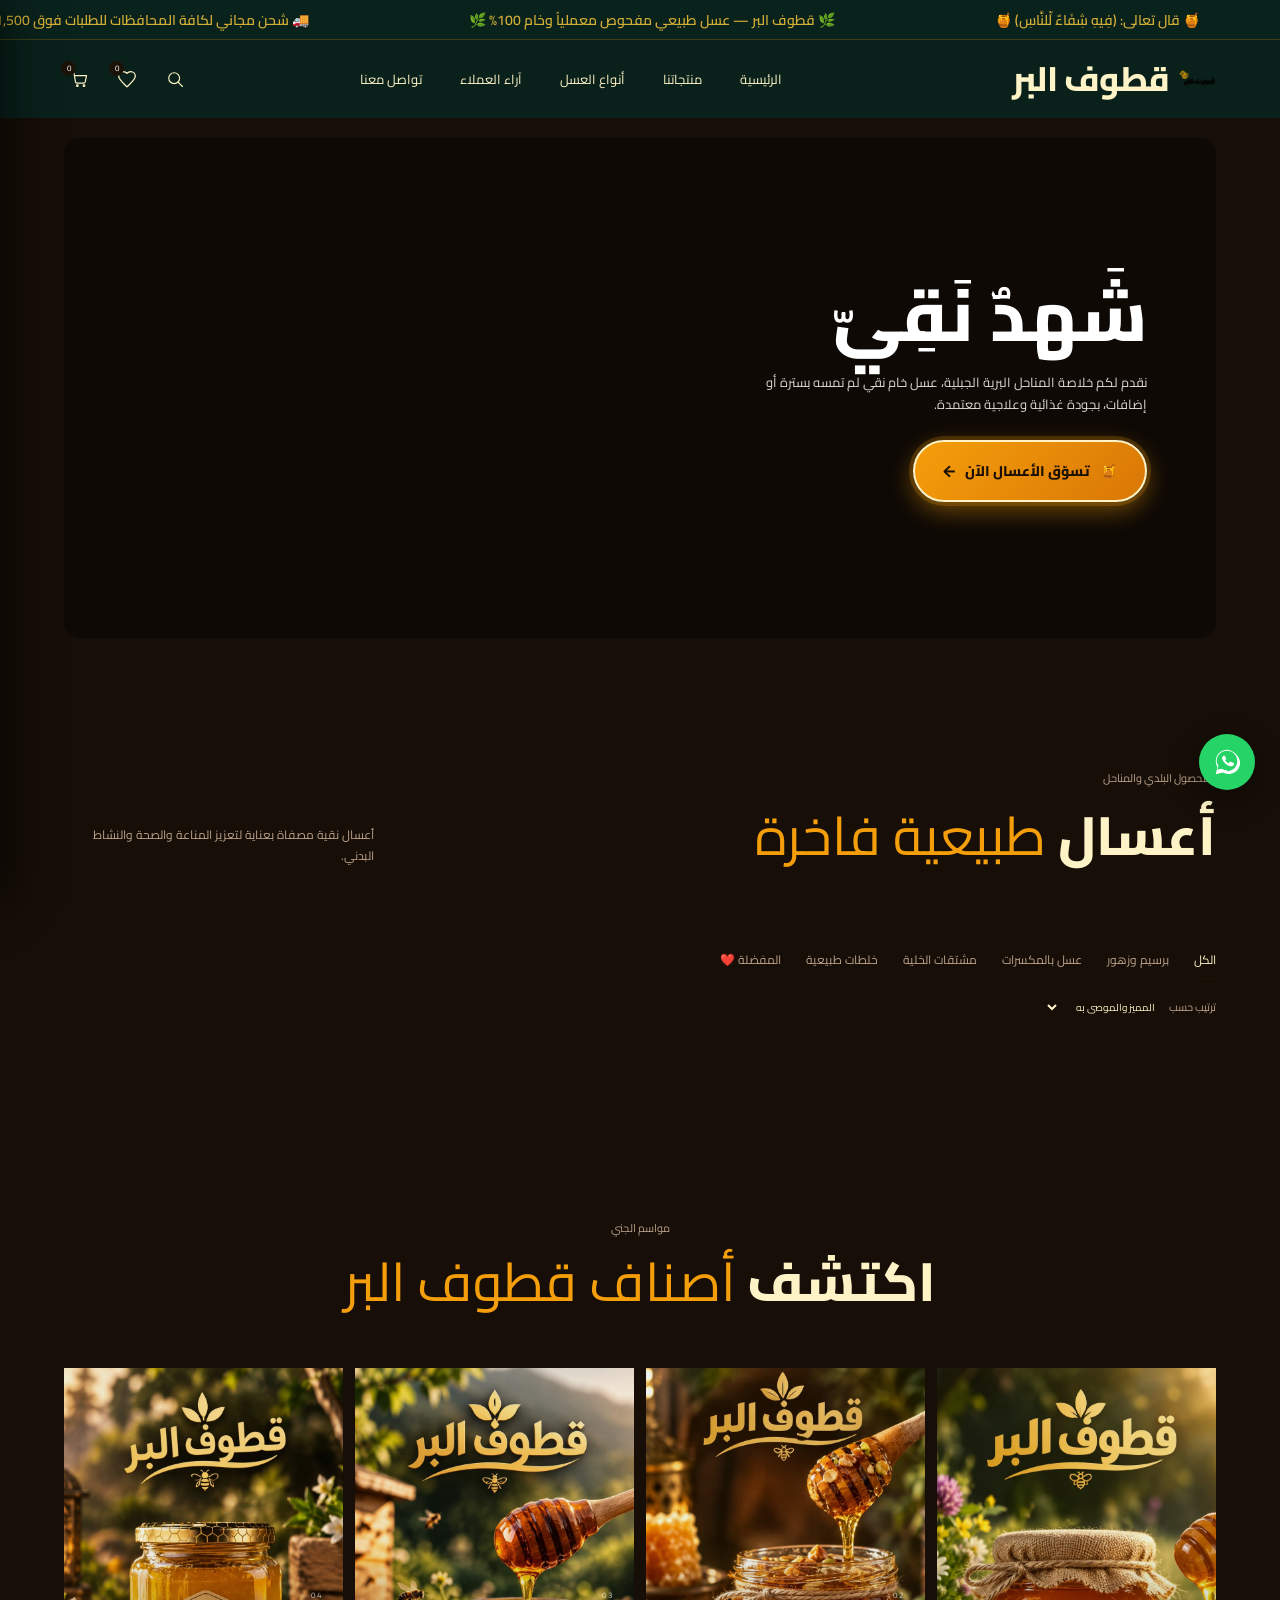
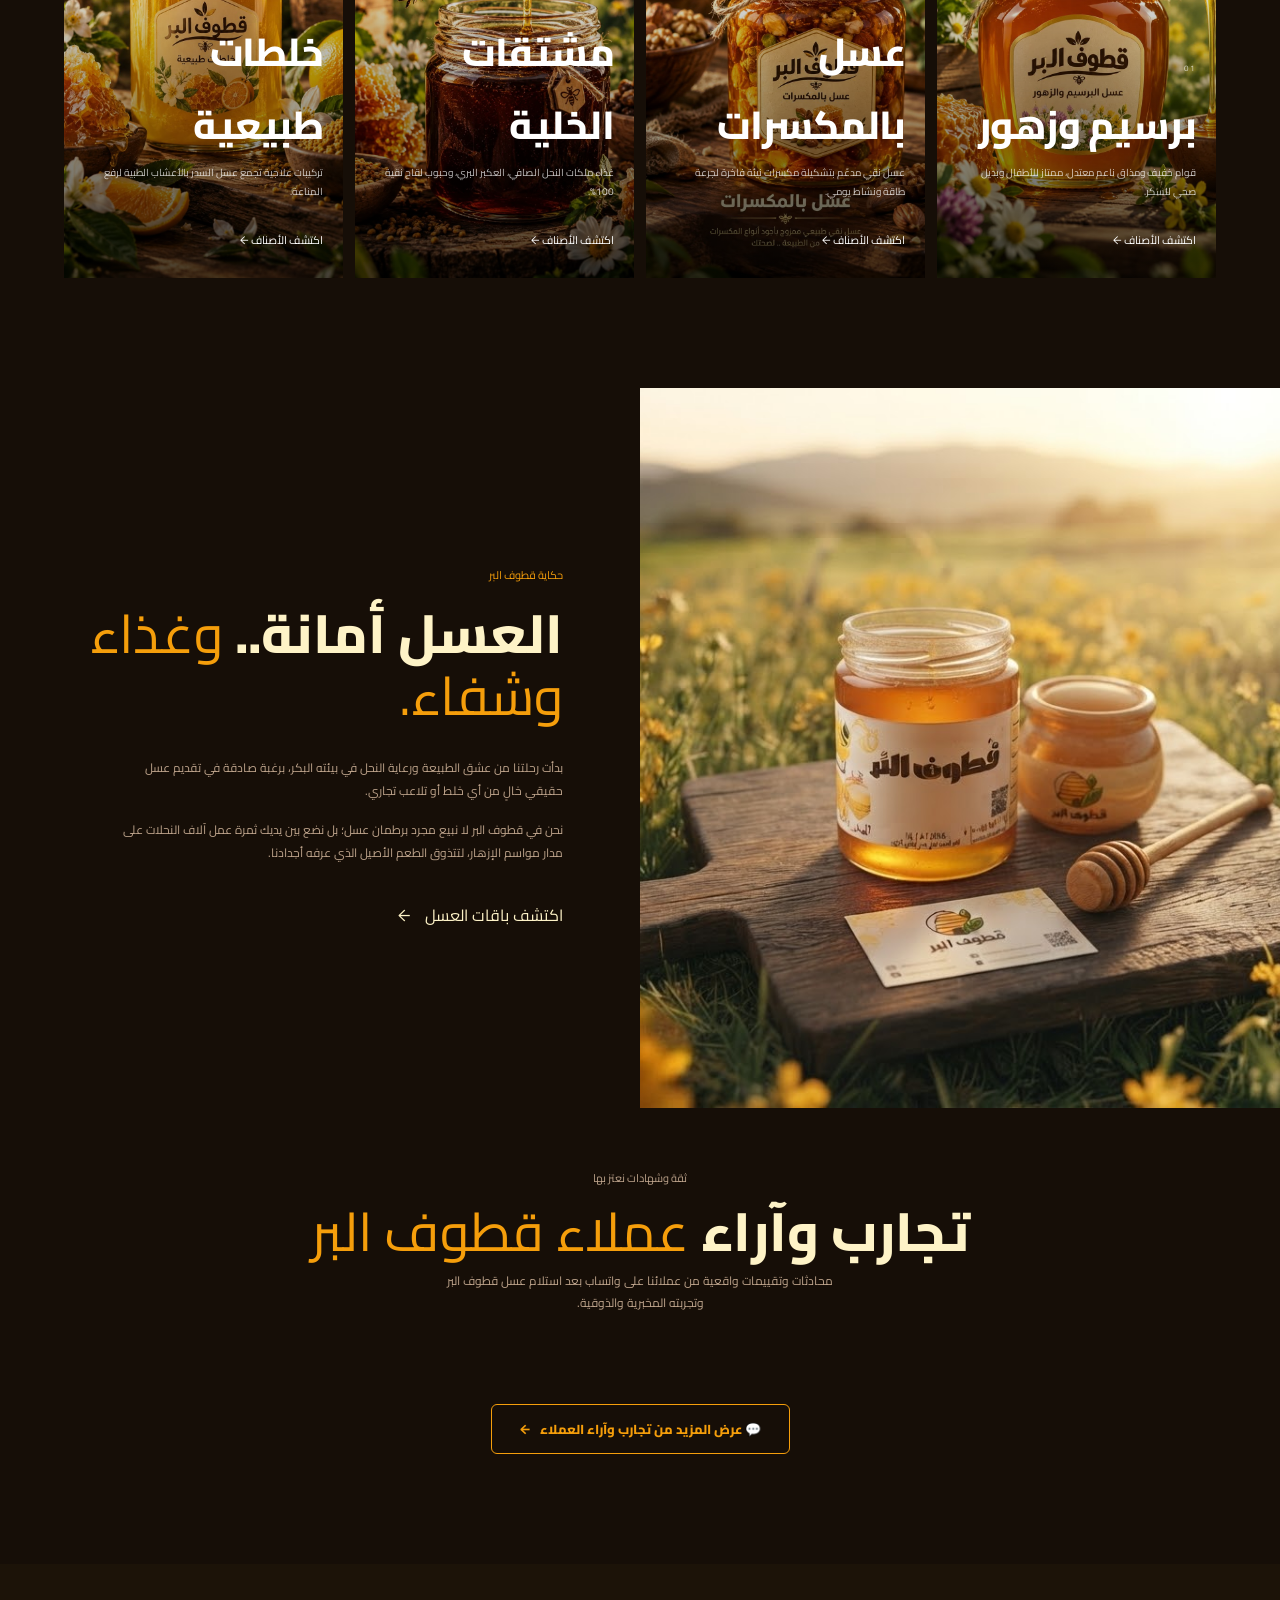
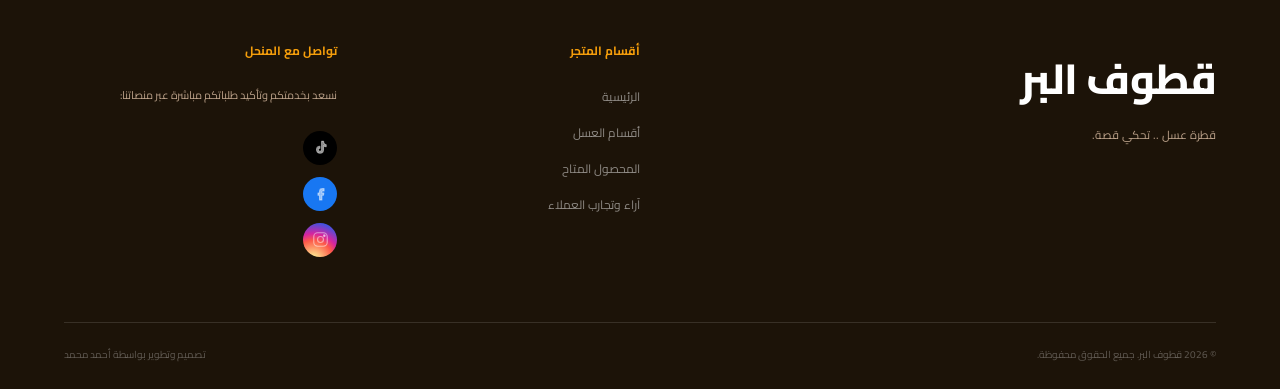
==== commit 90059b00: "Update index.html" ====
--- a/index.html
+++ b/index.html
@@ -98,8 +98,10 @@
         
         <div class="hero-overlay"></div>
         <div class="hero-content">
-          <h1 data-ar-html="قطوف البر<br><em>قطرة عسل .. تحكي قصة</em>" data-en-html="Pure Honey<br><em>From Wild Nectar</em>">شَهدٌ نَقِيّ<br><em>مِنْ رَحِيقِ البرِّ</em></h1>
-
+          <h1 data-ar-html="قطوف البر<br>" data-en-html="Pure Honey<br><em>From Wild Nectar</em>">شَهدٌ نَقِيّ<br></h1>
+          <p class="hero-text" data-ar="قطرة عسل .. تحكي قصة ." data-en="Pure, raw, unpasteurized honey harvested straight from wild mountain apiaries.">
+            نقدم لكم خلاصة المناحل البرية الجبلية، عسل خام نقي لم تمسه بسترة أو إضافات، بجودة غذائية وعلاجية معتمدة.
+          </p>
 <div class="hero-buttons">
             <a href="#shop" class="hero-cta-btn">
               <span class="cta-icon">🍯</span>
@@ -502,7 +504,6 @@
       <footer class="pfp-footer">
         <div class="pfp-footer-inner">
           <div class="pfp-footer-brand">
-            <span class="pfp-footer-tag">شهدٌ نقي من رحيق البر</span>
             <span class="pfp-footer-logo">قطوف البر</span>
           </div>
           <div class="pfp-footer-credit">
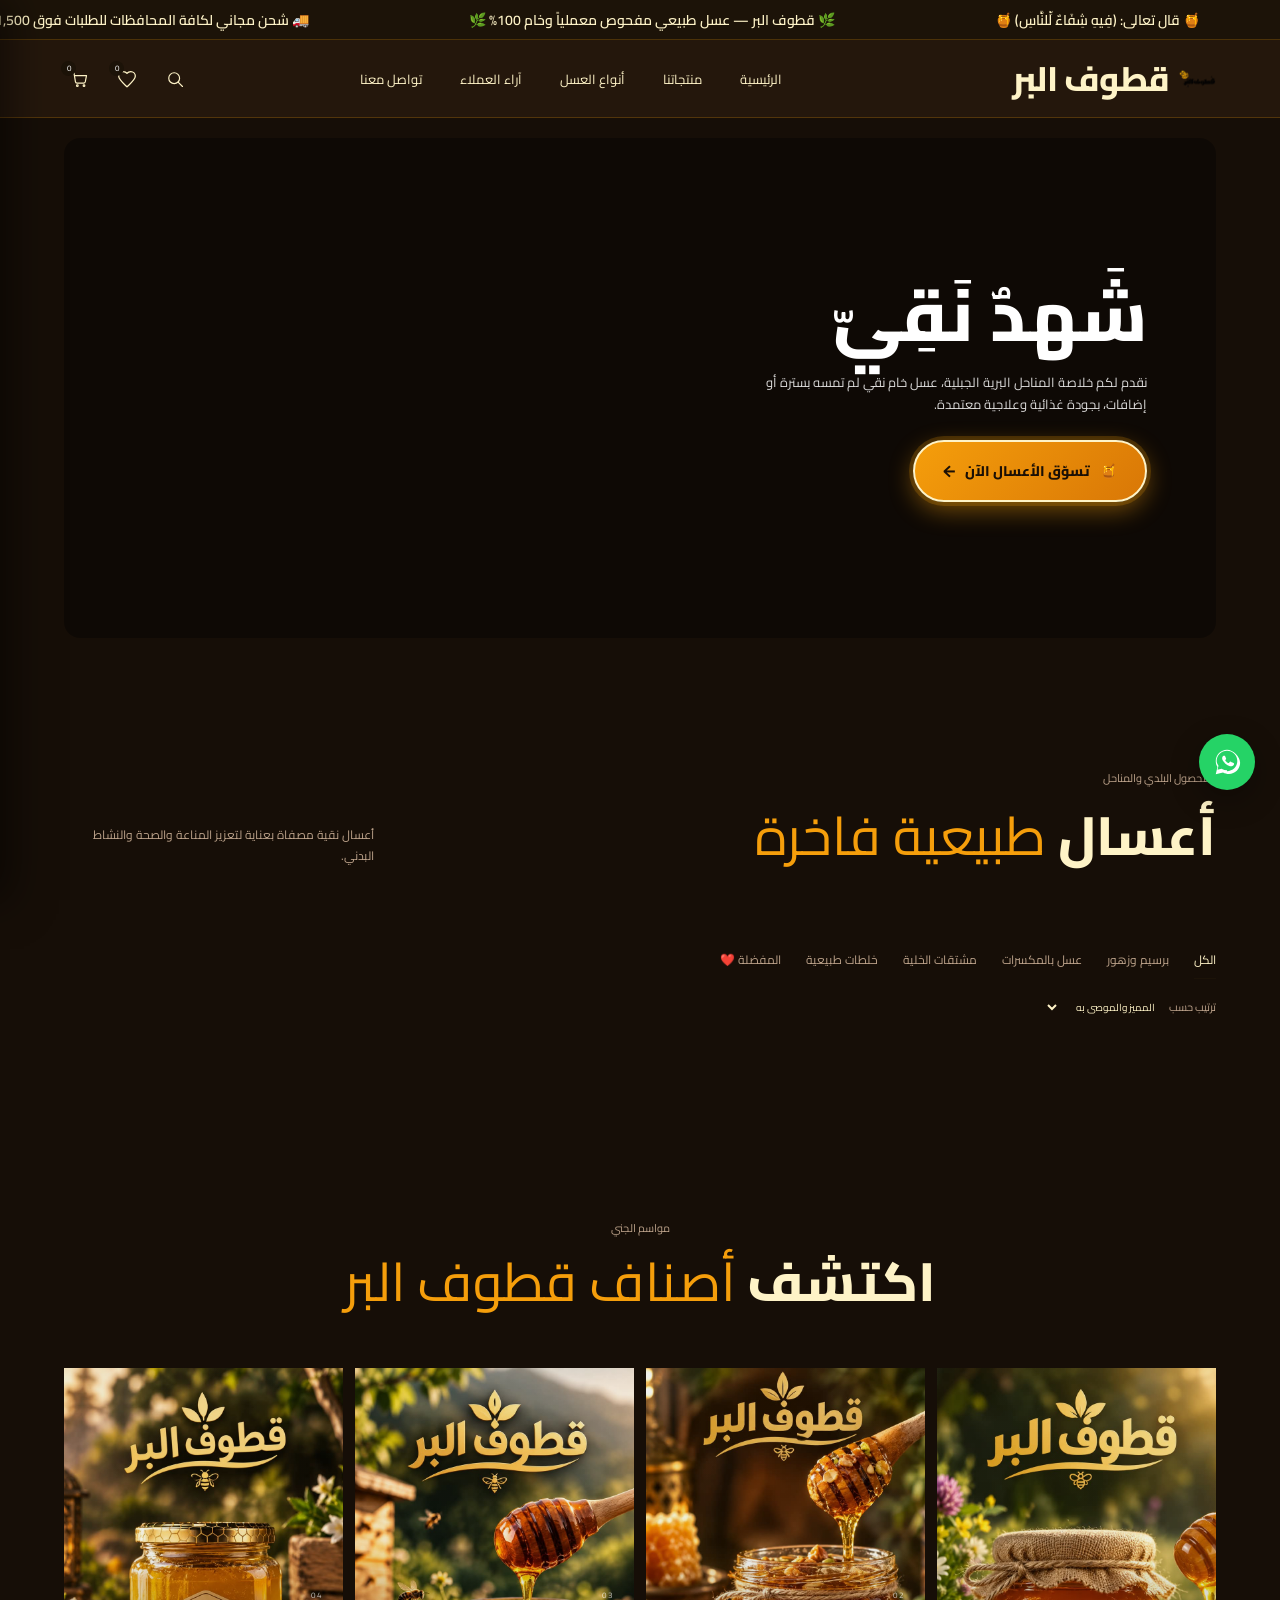
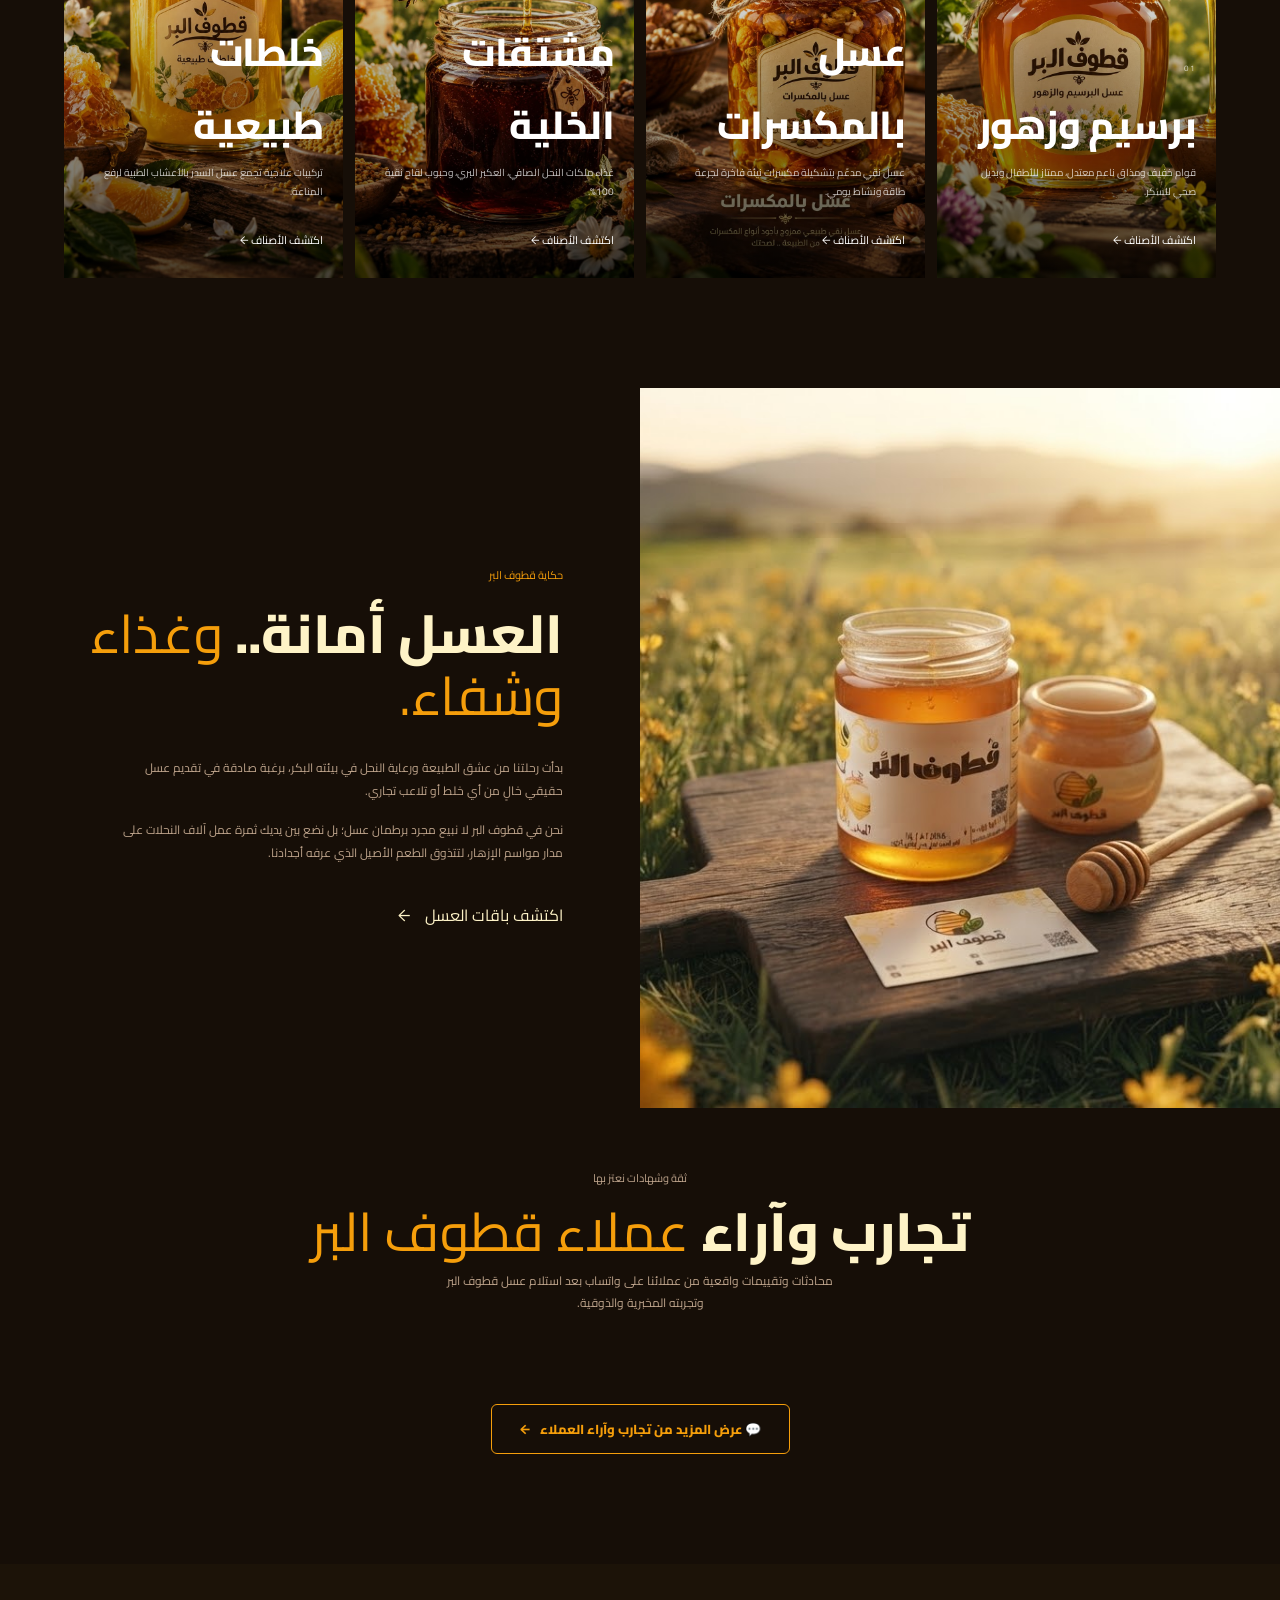
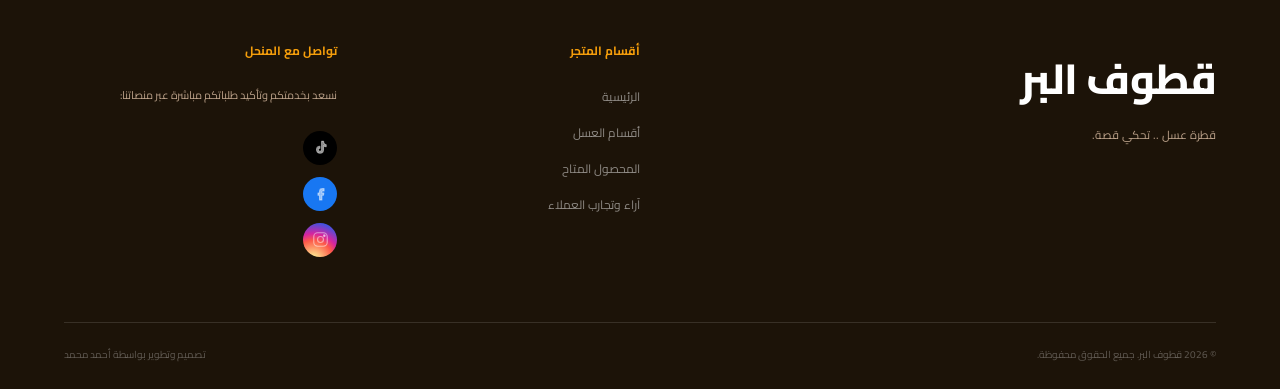
==== commit a583fec7: "Update index.html" ====
--- a/index.html
+++ b/index.html
@@ -6,7 +6,10 @@
   <meta name="description" content="قطوف البر — عسل طبيعي خام ومصفى من خيرات الطبيعة والمناحل البرية. شفاء، نقاء، وجودة لا تُضاهى.">
   <meta name="theme-color" content="#d97706">
   <title data-ar="قطوف البر — عسل طبيعي 100%" data-en="QOTOF Al-Berr — Pure Natural Honey">قطوف البر — عسل طبيعي 100%</title>
-
+<!-- أيقونة الموقع وشعار التبويب والتطبيق (Favicon) -->
+  <link rel="icon" type="image/png" href="image/logo.png">
+  <link rel="apple-touch-icon" href="image/logo.png">
+  <link rel="shortcut icon" href="image/logo.png" type="image/png">
   <link rel="preconnect" href="https://fonts.googleapis.com">
   <link rel="preconnect" href="https://fonts.gstatic.com" crossorigin>
   <link href="https://fonts.googleapis.com/css2?family=Cairo:wght@300;400;500;600;700;800;900&family=DM+Sans:wght@300;400;500;600&display=swap" rel="stylesheet">
--- a/style.css
+++ b/style.css
@@ -125,13 +125,13 @@
 .navbar {
   height: 78px;
   width: 100%;
-background: rgba(10, 34, 28, .95);  
+  background: var(--bg-card, var(--cream));  
   backdrop-filter: blur(15px);
   -webkit-backdrop-filter: blur(15px);
   position: sticky;
   top: 0;
   z-index: 1000;
-  border-bottom: 1px solid transparent;
+  border-bottom: 1px solid var(--border-line, var(--line));
   transition: .3s ease;
 }
 
@@ -175,6 +175,12 @@
   letter-spacing: 1.7px;
   text-transform: uppercase;
   position: relative;
+  color: var(--text-main, var(--text)) !important;
+}
+
+.icon-btn,
+.cart-btn {
+  color: var(--text-main, var(--text)) !important;
 }
 
 html[lang="ar"] .desktop-nav a,
@@ -2728,12 +2734,21 @@
   left: 0;
   width: 100%;
   height: 40px;
-  background: #0a221c;
-  border-bottom: 1px solid var(--line);
+  background: var(--black, #1c1308);
+  border-bottom: 1px solid var(--border-line, var(--line));
   z-index: 10000;
   overflow: hidden;
   display: flex;
   align-items: center;
+}
+
+.ticker-item {
+  font-family: var(--sans-ar);
+  font-size: 13px;
+  font-weight: 700;
+  color: #fef3c7 !important; /* لون فاتح واضح دائماً بغض النظر عن الثيم */
+  padding: 0 80px;
+  display: inline-block;
 }
 
 .ticker-move {
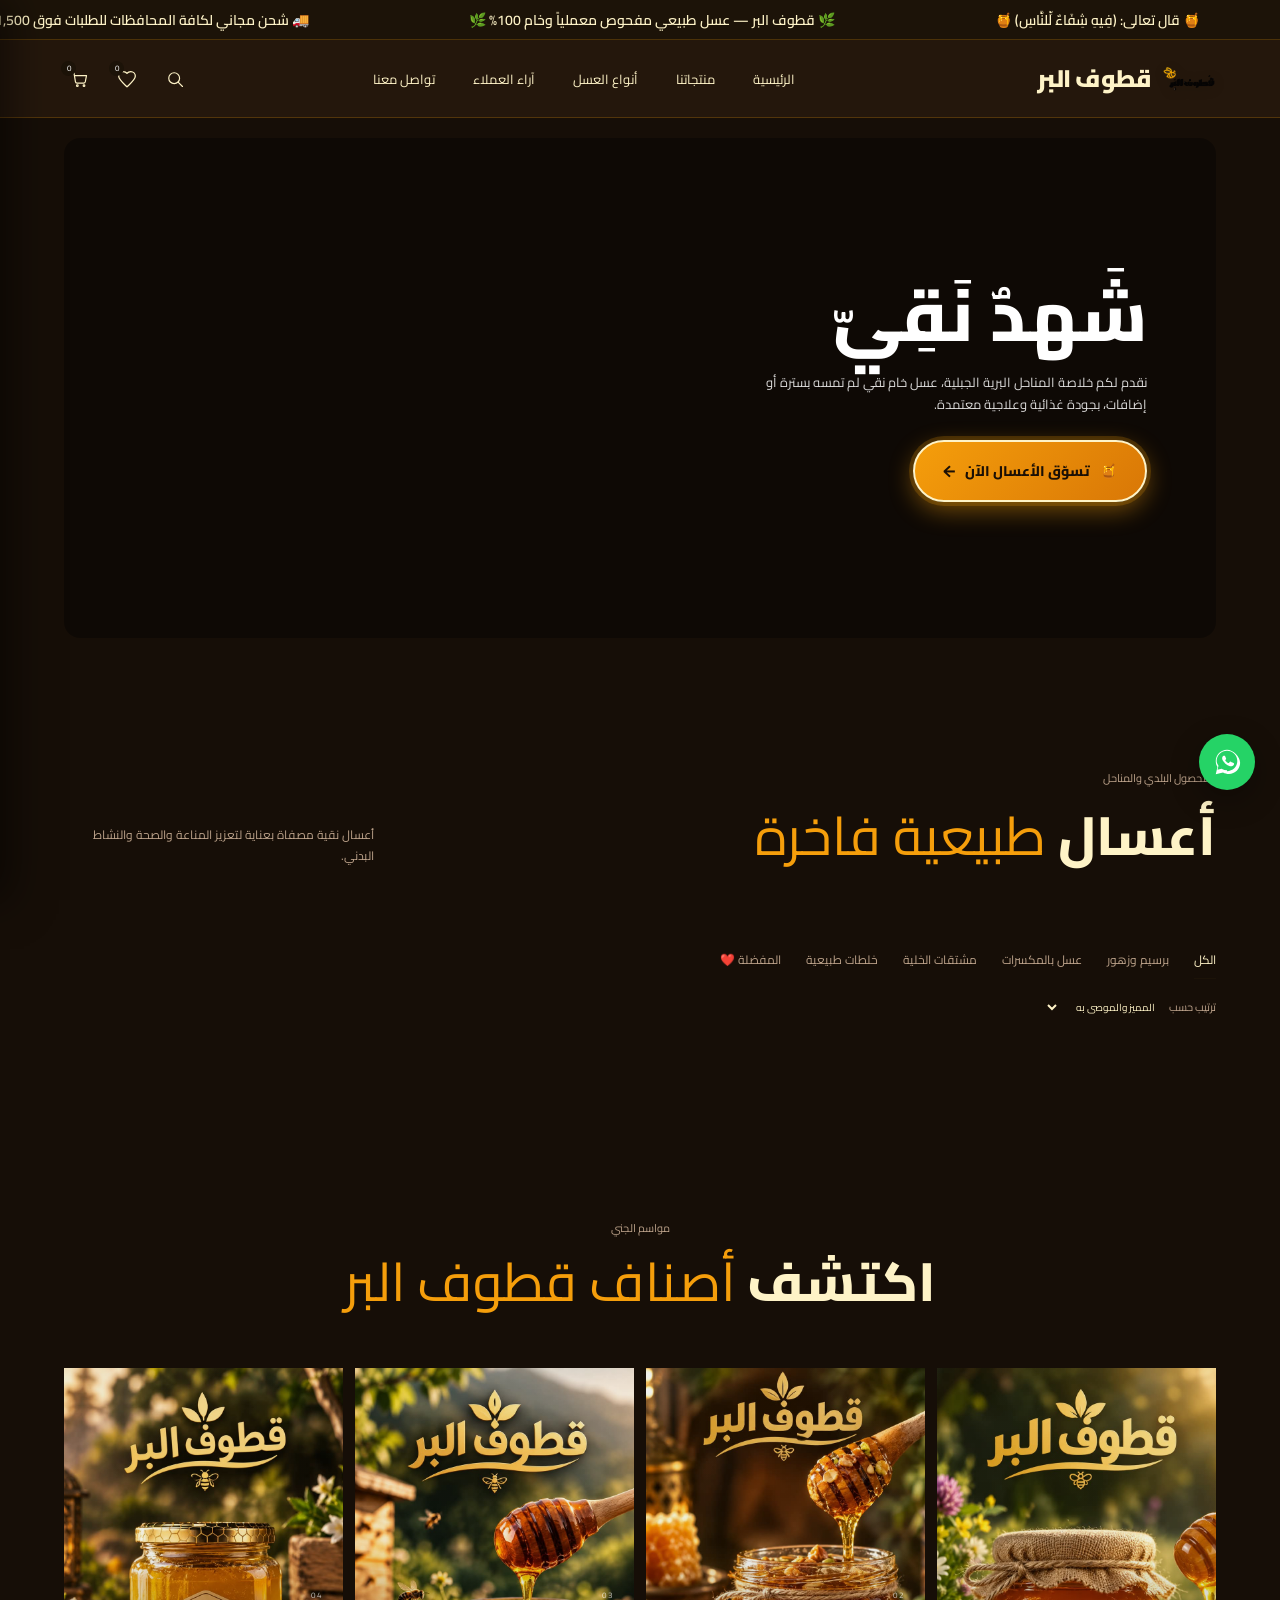
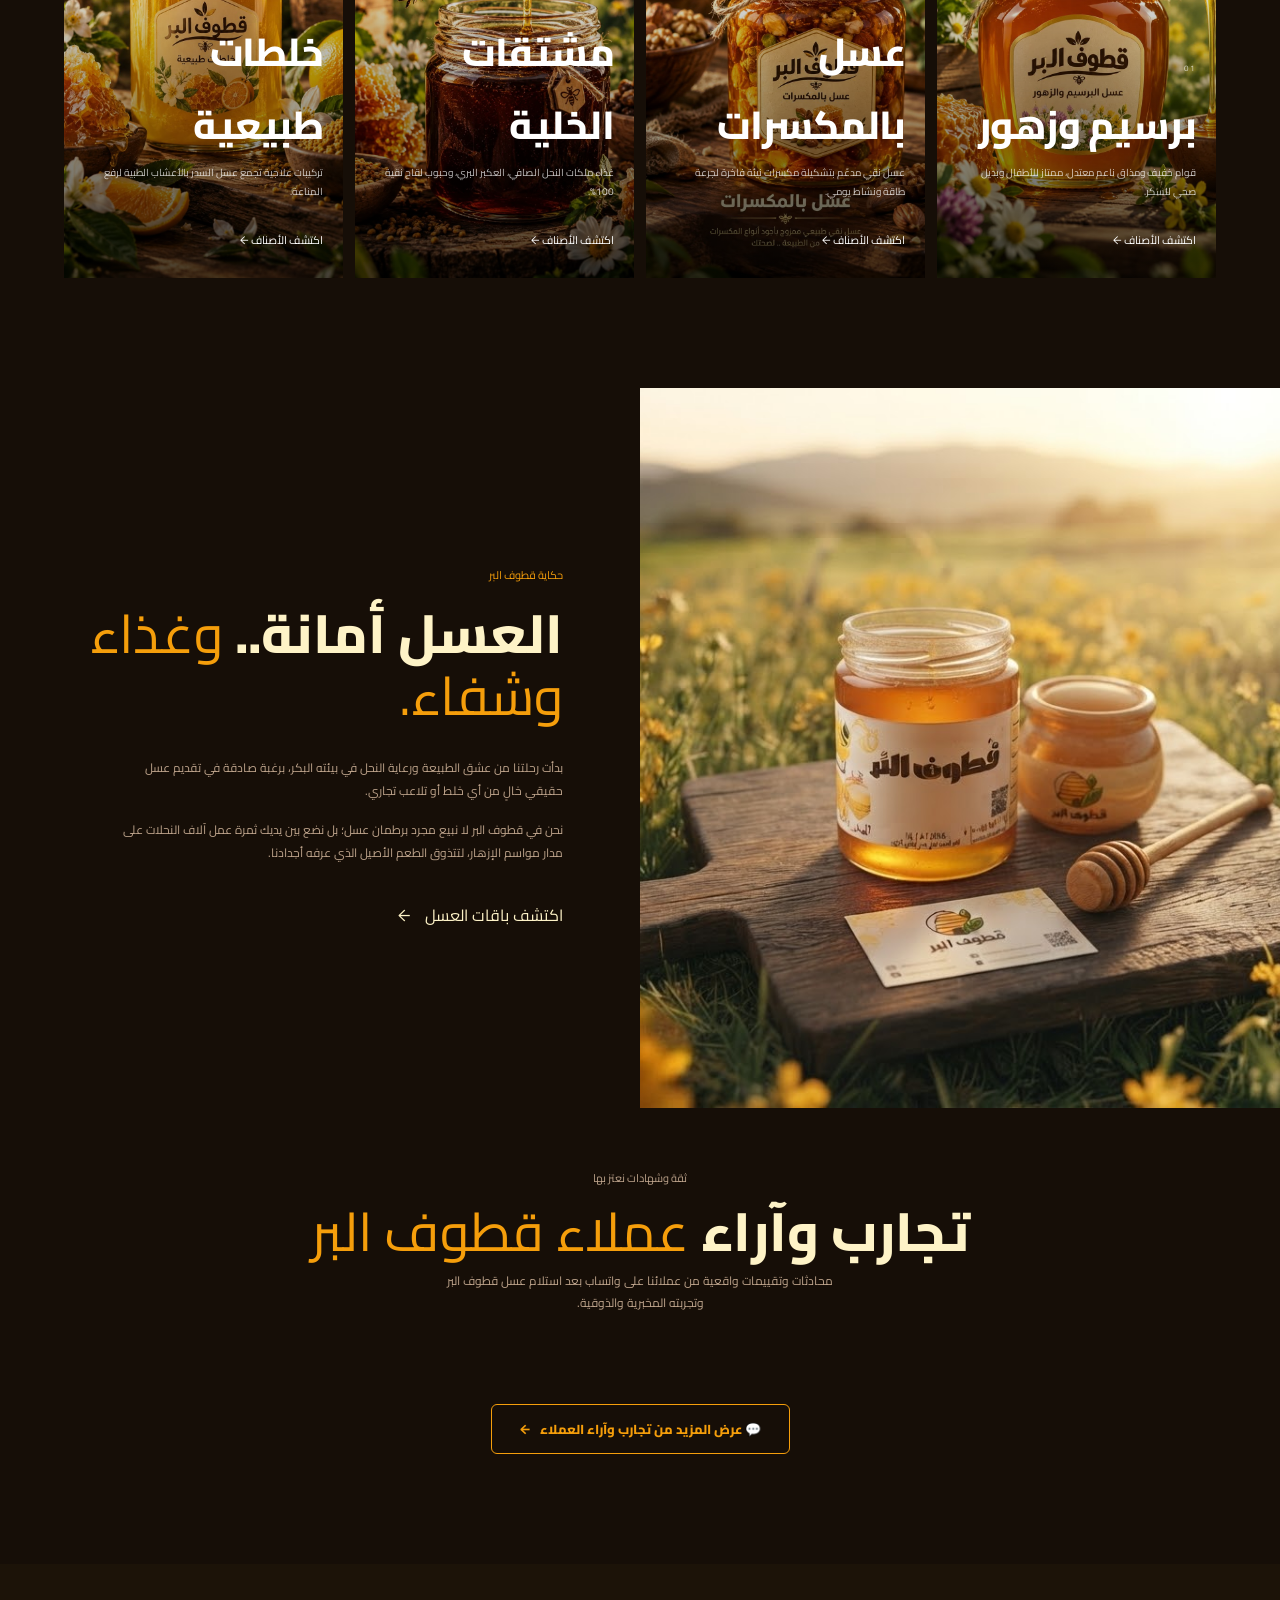
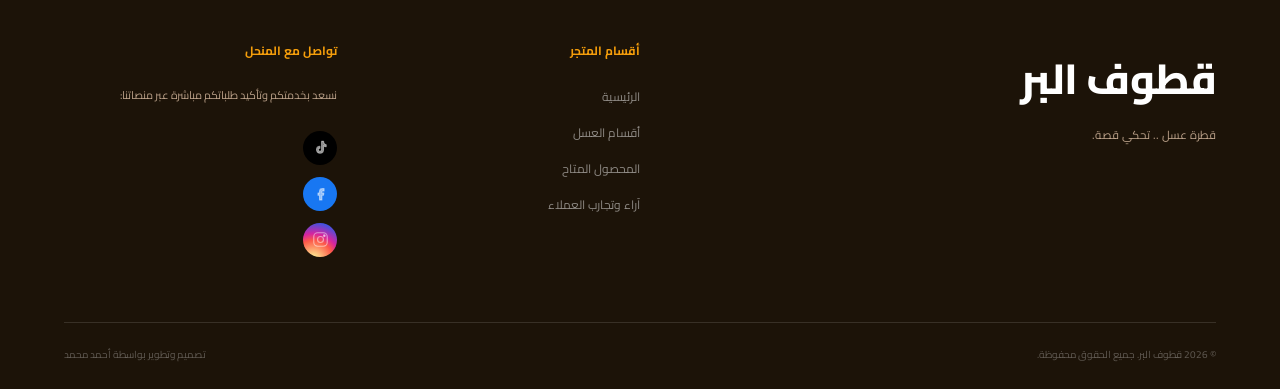
==== commit 79e2890d: "Update index.html" ====
--- a/index.html
+++ b/index.html
@@ -37,10 +37,10 @@
         <span></span><span></span><span></span>
       </button>
 
-      <!-- اللوجو -->
-      <a href="#home" class="logo" style="display: inline-flex; align-items: center; gap: 8px;">
-        <img src="image/logo.png" alt="شعار قطوف البر" style="height: 38px; width: auto; vertical-align: middle;">
-        <span>قطوف البر</span>
+<!-- اللوجو -->
+      <a href="#home" class="logo" style="display: inline-flex; align-items: center; gap: 10px;">
+        <img src="image/logo.png" alt="شعار قطوف البر" style="height: 54px; width: auto; vertical-align: middle; filter: drop-shadow(0 2px 6px rgba(0,0,0,0.15));">
+        <span style="font-size: 24px; font-weight: 900;">قطوف البر</span>
       </a>
 
       <!-- القائمة الرئيسية -->
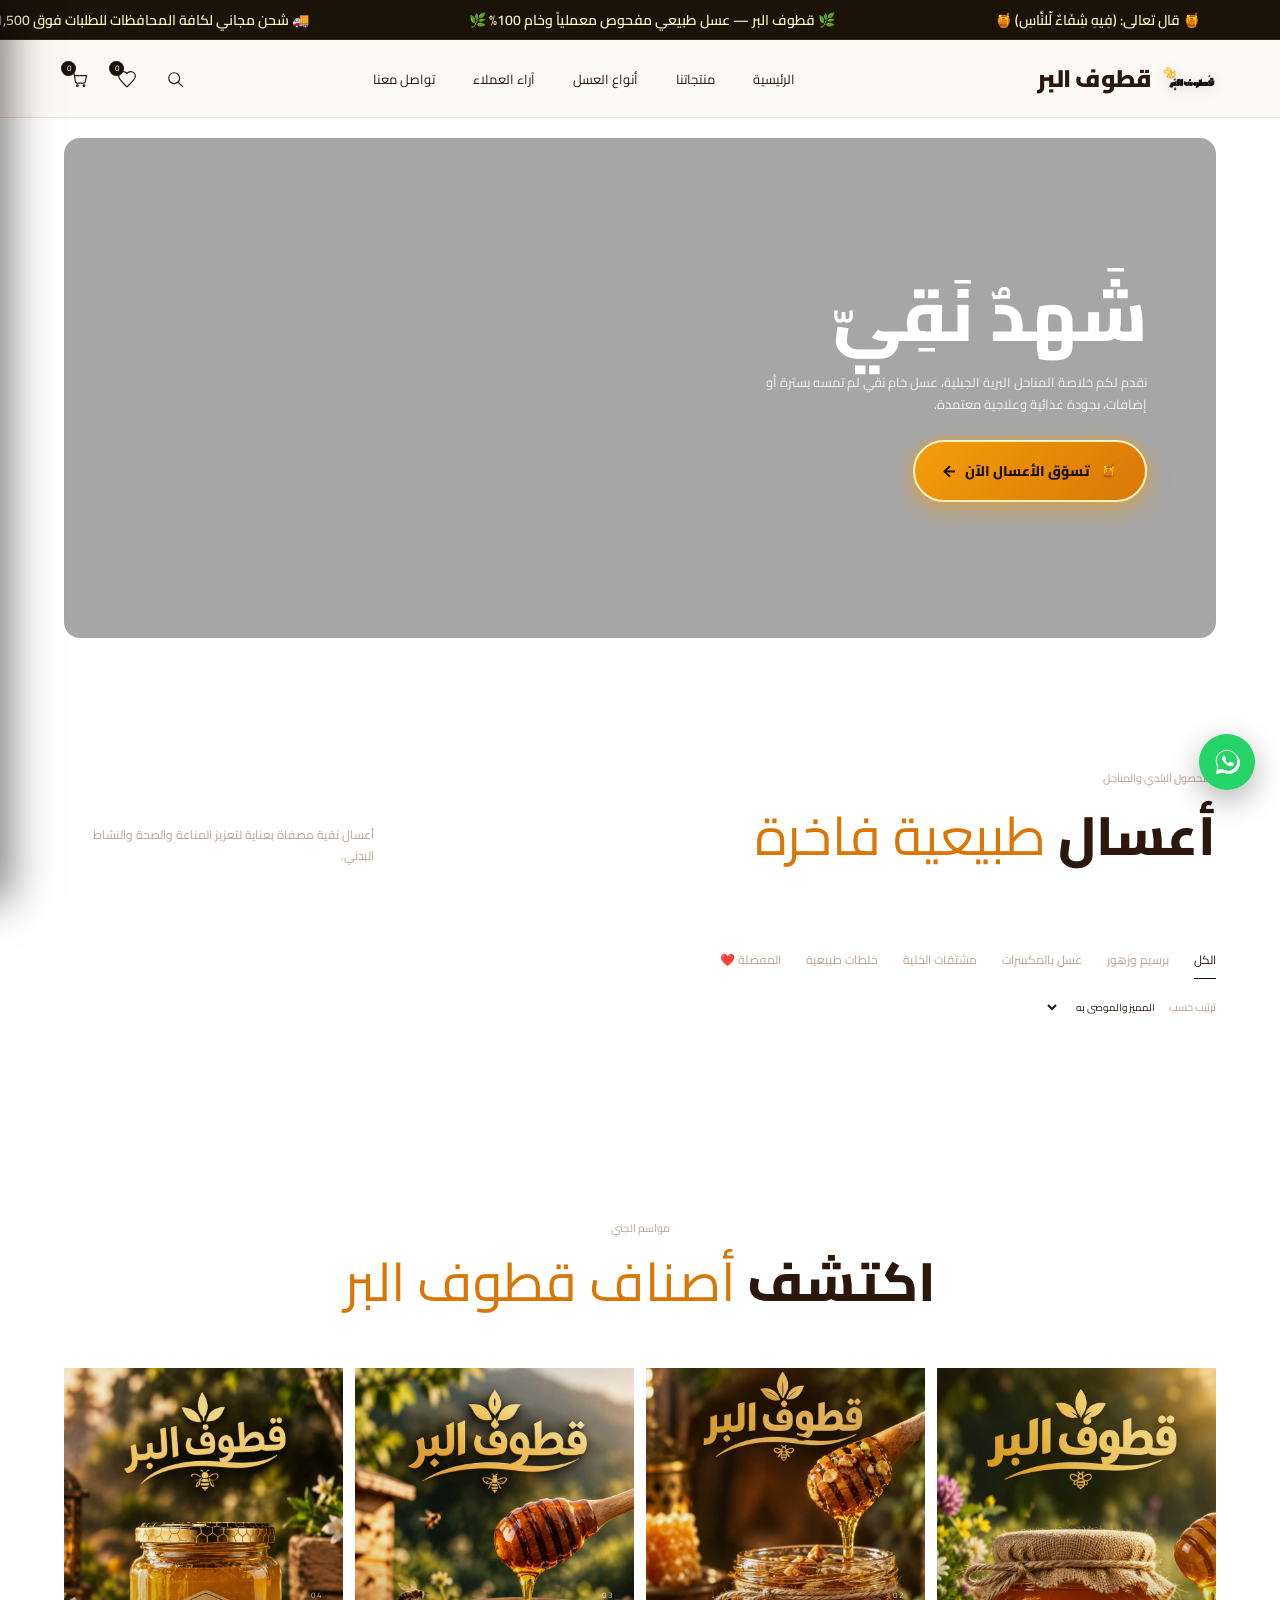
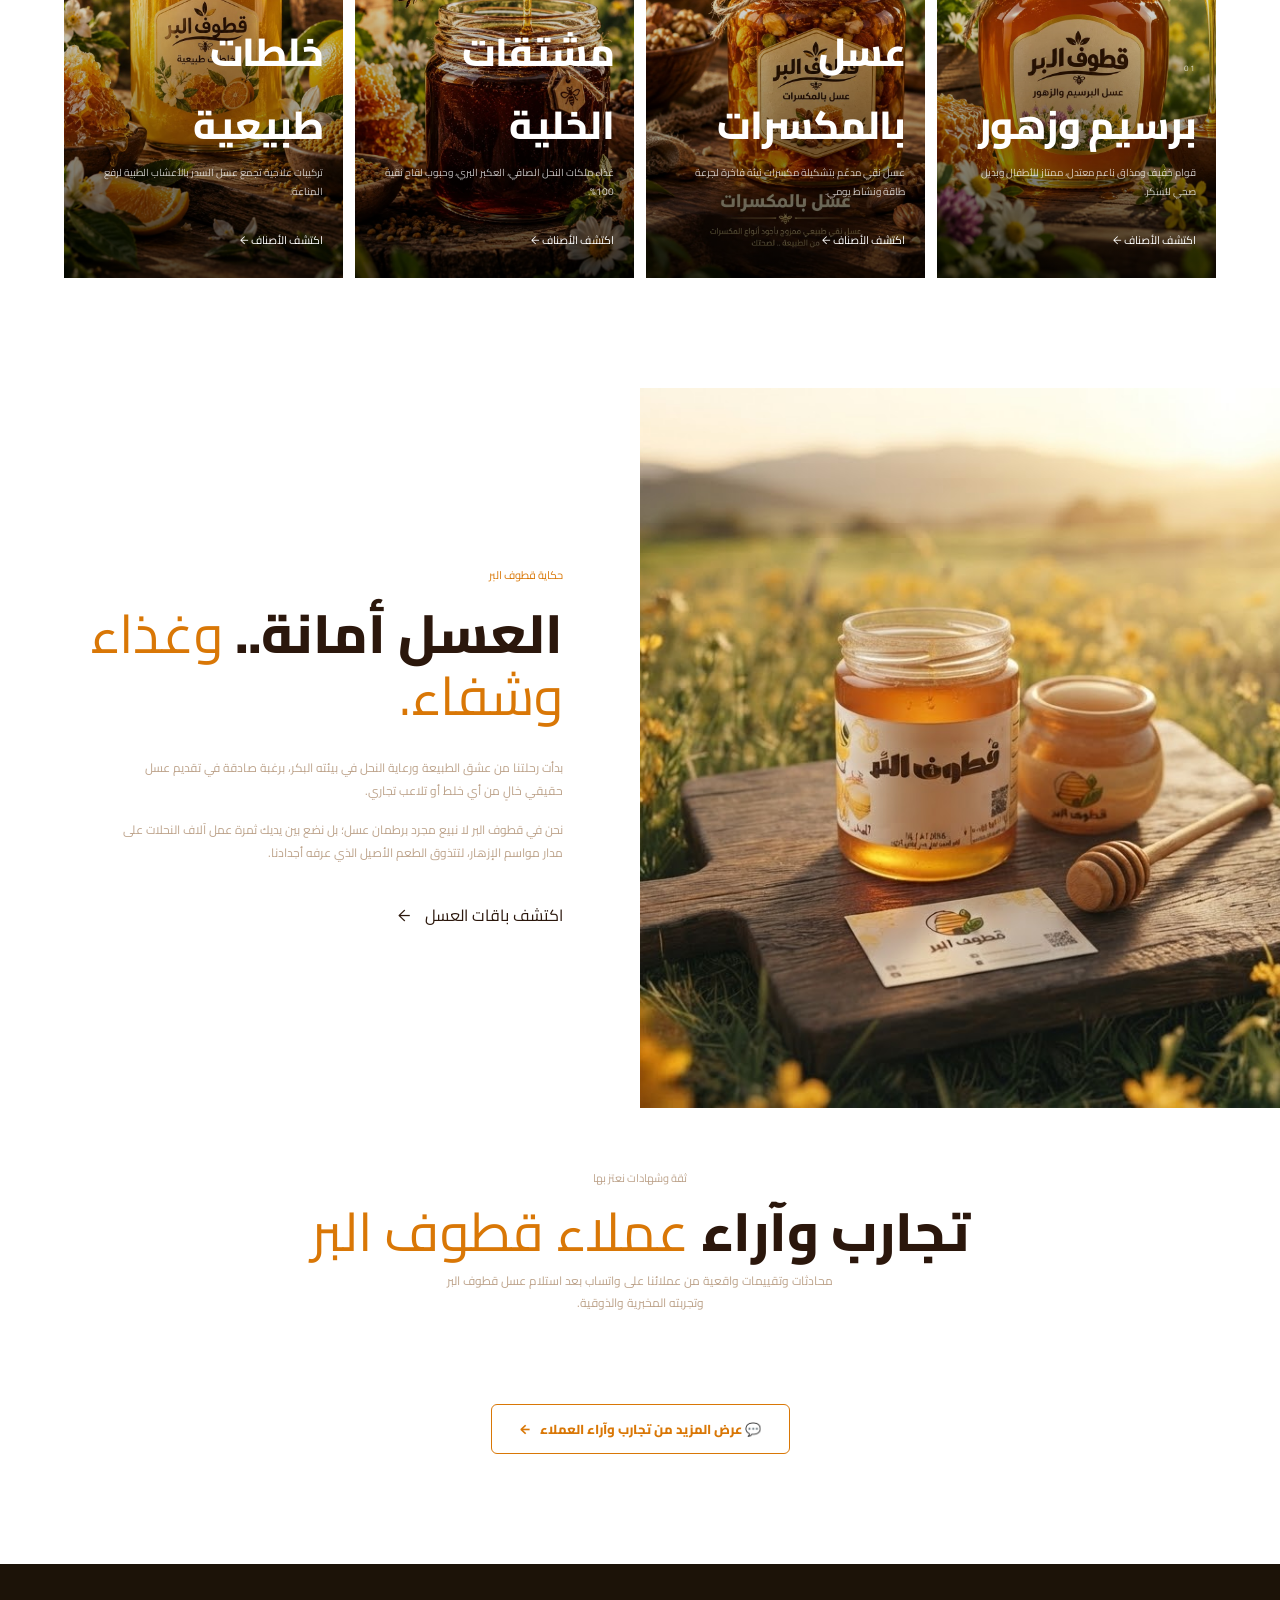
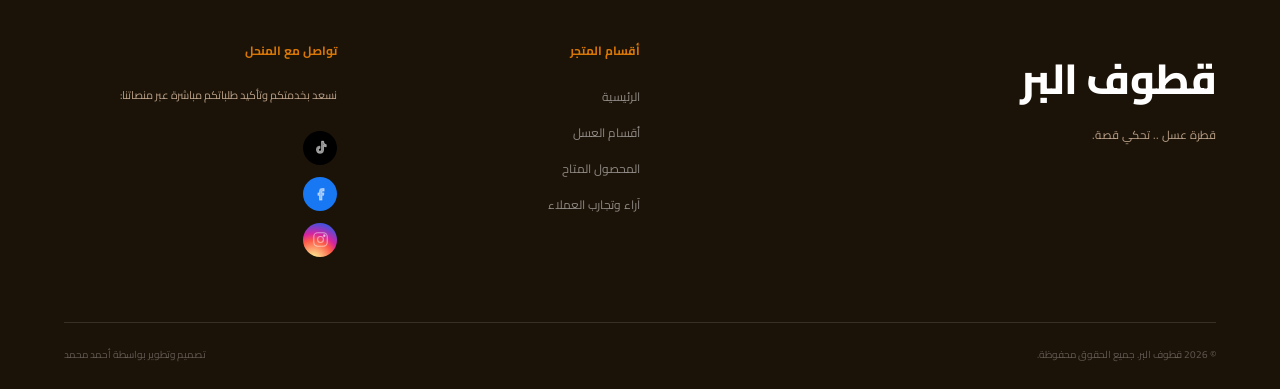
==== commit 9b98c490: "Update index.html" ====
--- a/index.html
+++ b/index.html
@@ -2,6 +2,32 @@
 <html lang="ar" dir="rtl">
 <head>
   <meta charset="UTF-8">
+  <script>
+    (function() {
+      try {
+        const savedTheme = localStorage.getItem("qutoof_cached_theme") || "white-pure";
+        const palettes = {
+          "white-pure": { bg: "#ffffff", card: "#fcfaf7", text: "#2b170c", gold: "#d97706", line: "rgba(217, 119, 6, 0.2)" },
+          "amber-honey": { bg: "#140d07", card: "#1f140a", text: "#fef3c7", gold: "#f59e0b", line: "rgba(245, 158, 11, 0.22)" },
+          "golden-nectar": { bg: "#1a1007", card: "#26180c", text: "#fff8db", gold: "#fbbf24", line: "rgba(251, 191, 36, 0.25)" },
+          "mountain-sidr": { bg: "#0c0703", card: "#180e06", text: "#f5e6d3", gold: "#d97706", line: "rgba(217, 119, 6, 0.25)" },
+          "royal-propolis": { bg: "#140d06", card: "#221509", text: "#fffbeb", gold: "#eab308", line: "rgba(234, 179, 8, 0.25)" }
+        };
+        const p = palettes[savedTheme] || palettes["white-pure"];
+        const r = document.documentElement;
+        r.style.setProperty("--bg-main", p.bg);
+        r.style.setProperty("--bg-card", p.card);
+        r.style.setProperty("--text-main", p.text);
+        r.style.setProperty("--honey-gold", p.gold);
+        r.style.setProperty("--border-line", p.line);
+        r.style.setProperty("--ivory", p.bg);
+        r.style.setProperty("--cream", p.card);
+        r.style.setProperty("--text", p.text);
+        r.style.setProperty("--gold", p.gold);
+        r.style.setProperty("--line", p.line);
+      } catch (e) {}
+    })();
+  </script>
   <meta name="viewport" content="width=device-width, initial-scale=1.0">
   <meta name="description" content="قطوف البر — عسل طبيعي خام ومصفى من خيرات الطبيعة والمناحل البرية. شفاء، نقاء، وجودة لا تُضاهى.">
   <meta name="theme-color" content="#d97706">
--- a/style.css
+++ b/style.css
@@ -2029,8 +2029,8 @@
     display: none !important; /* إخفاء كلمة SURAKA في الموبايل */
   }
 
-  .logo img {
-    height: 30px !important;
+.logo img {
+    height: 44px !important;
   }
 
   /* الأيقونات في المنتصف متجهة لليسار */
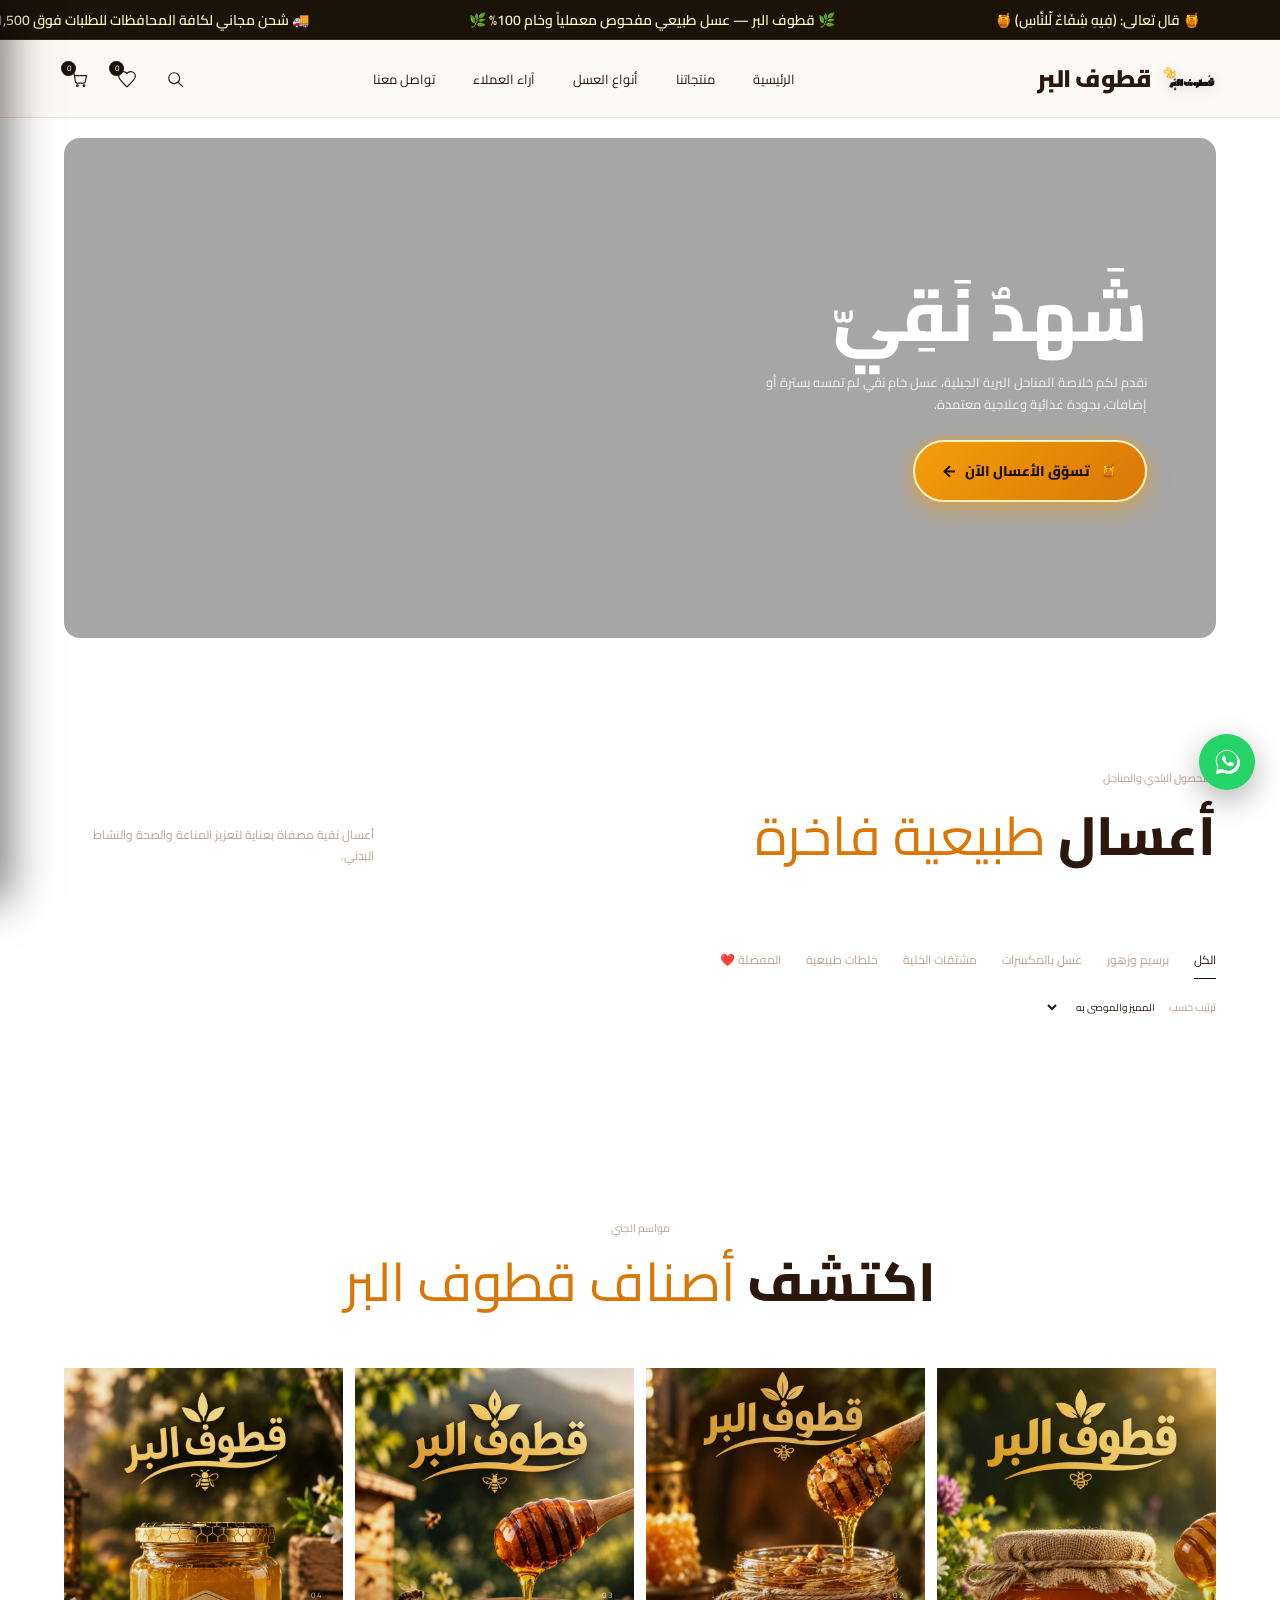
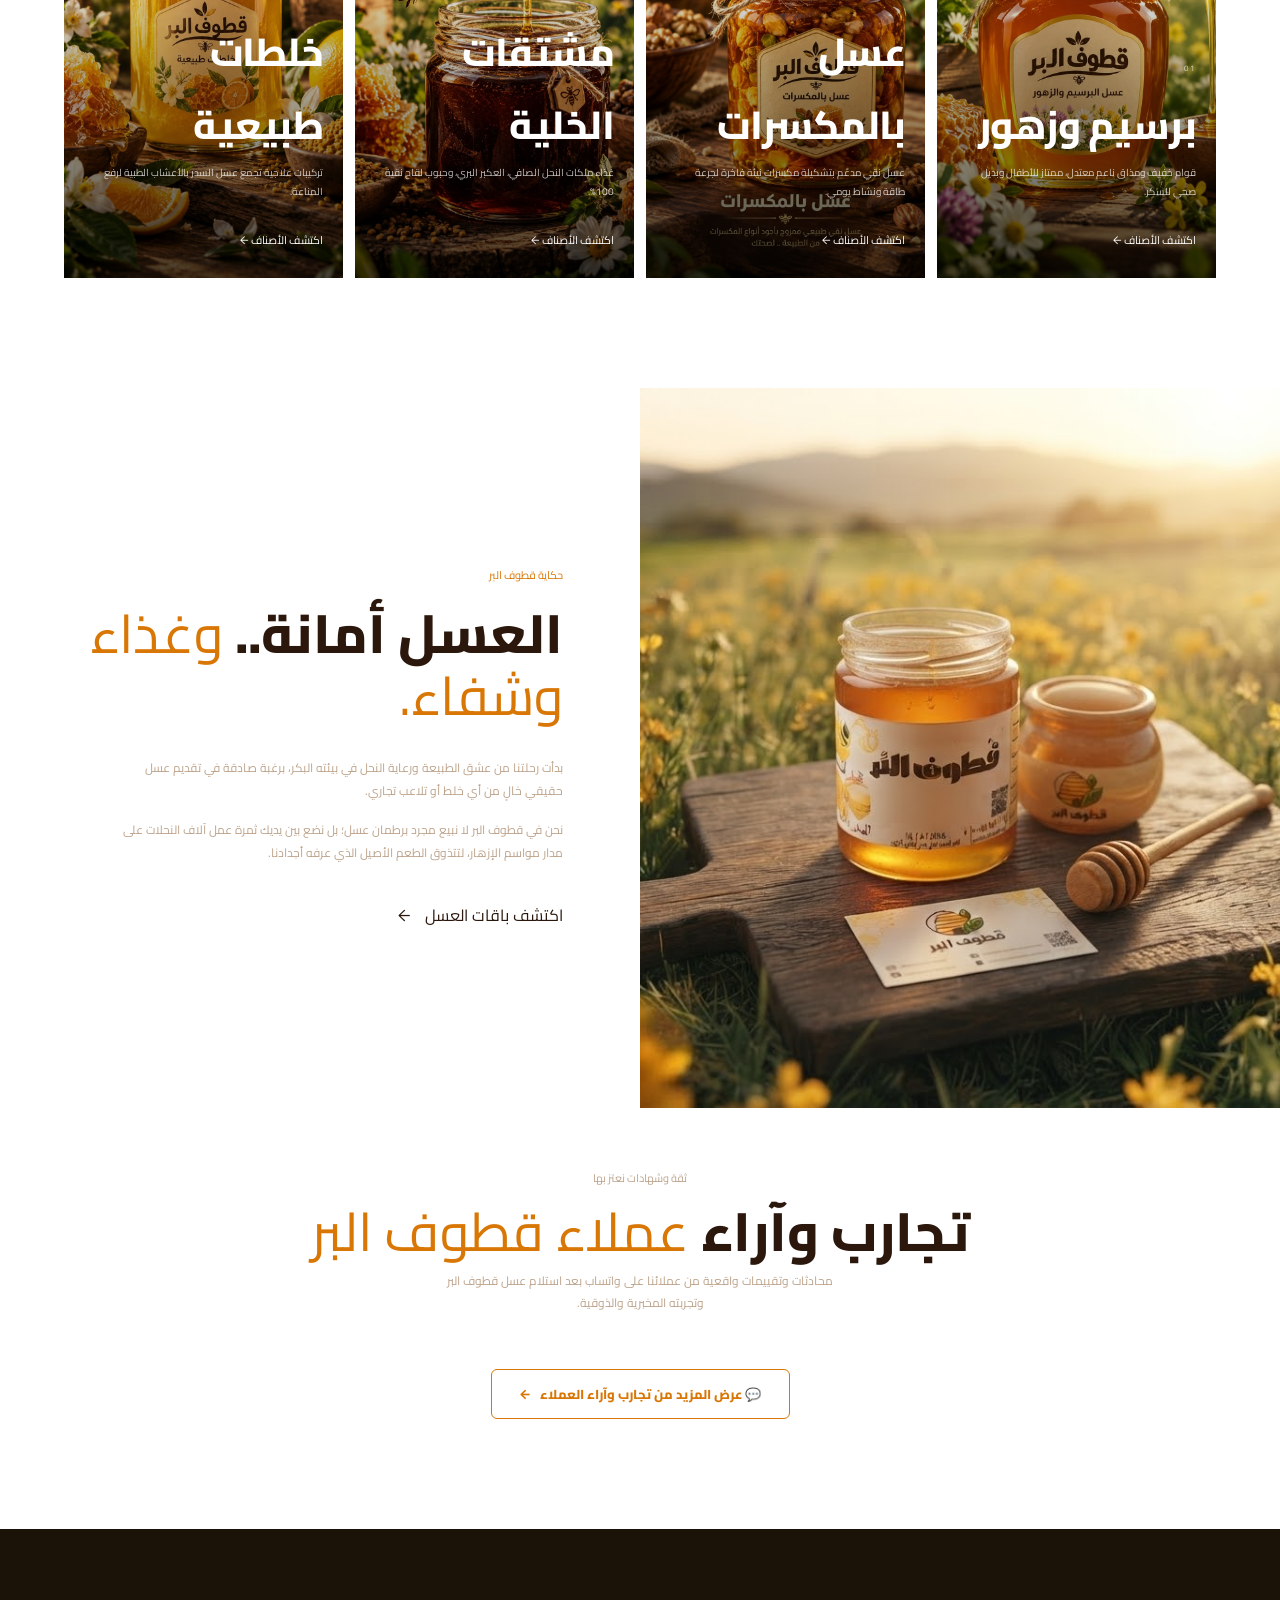
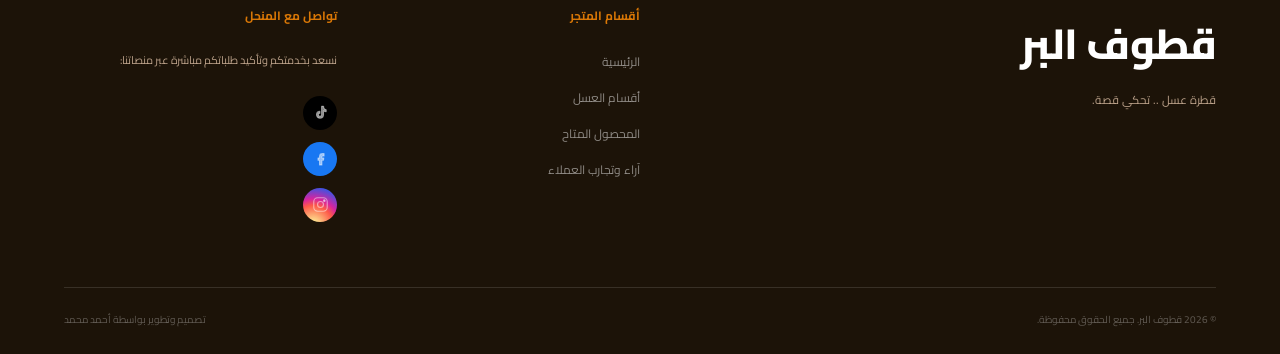
==== commit f6a7bd63: "Update index.html" ====
--- a/index.html
+++ b/index.html
@@ -302,9 +302,11 @@
         </p>
       </div>
 
-      <!-- شبكة عرض آخر 4 سكرينات من الواتساب -->
-      <div class="reviews-screens-grid" id="homeReviewsGrid">
-        <!-- تتولد ديناميكياً من فايربيز -->
+<!-- شريط سكرينات الواتساب المتحرك أفقياً باستمرار -->
+      <div class="reviews-marquee-container">
+        <div class="reviews-marquee-track" id="homeReviewsGrid">
+          <!-- تتولد كروت الآراء هنا وتتحرك أفقياً -->
+        </div>
       </div>
 
       <!-- زر عرض المزيد من آراء العملاء -->
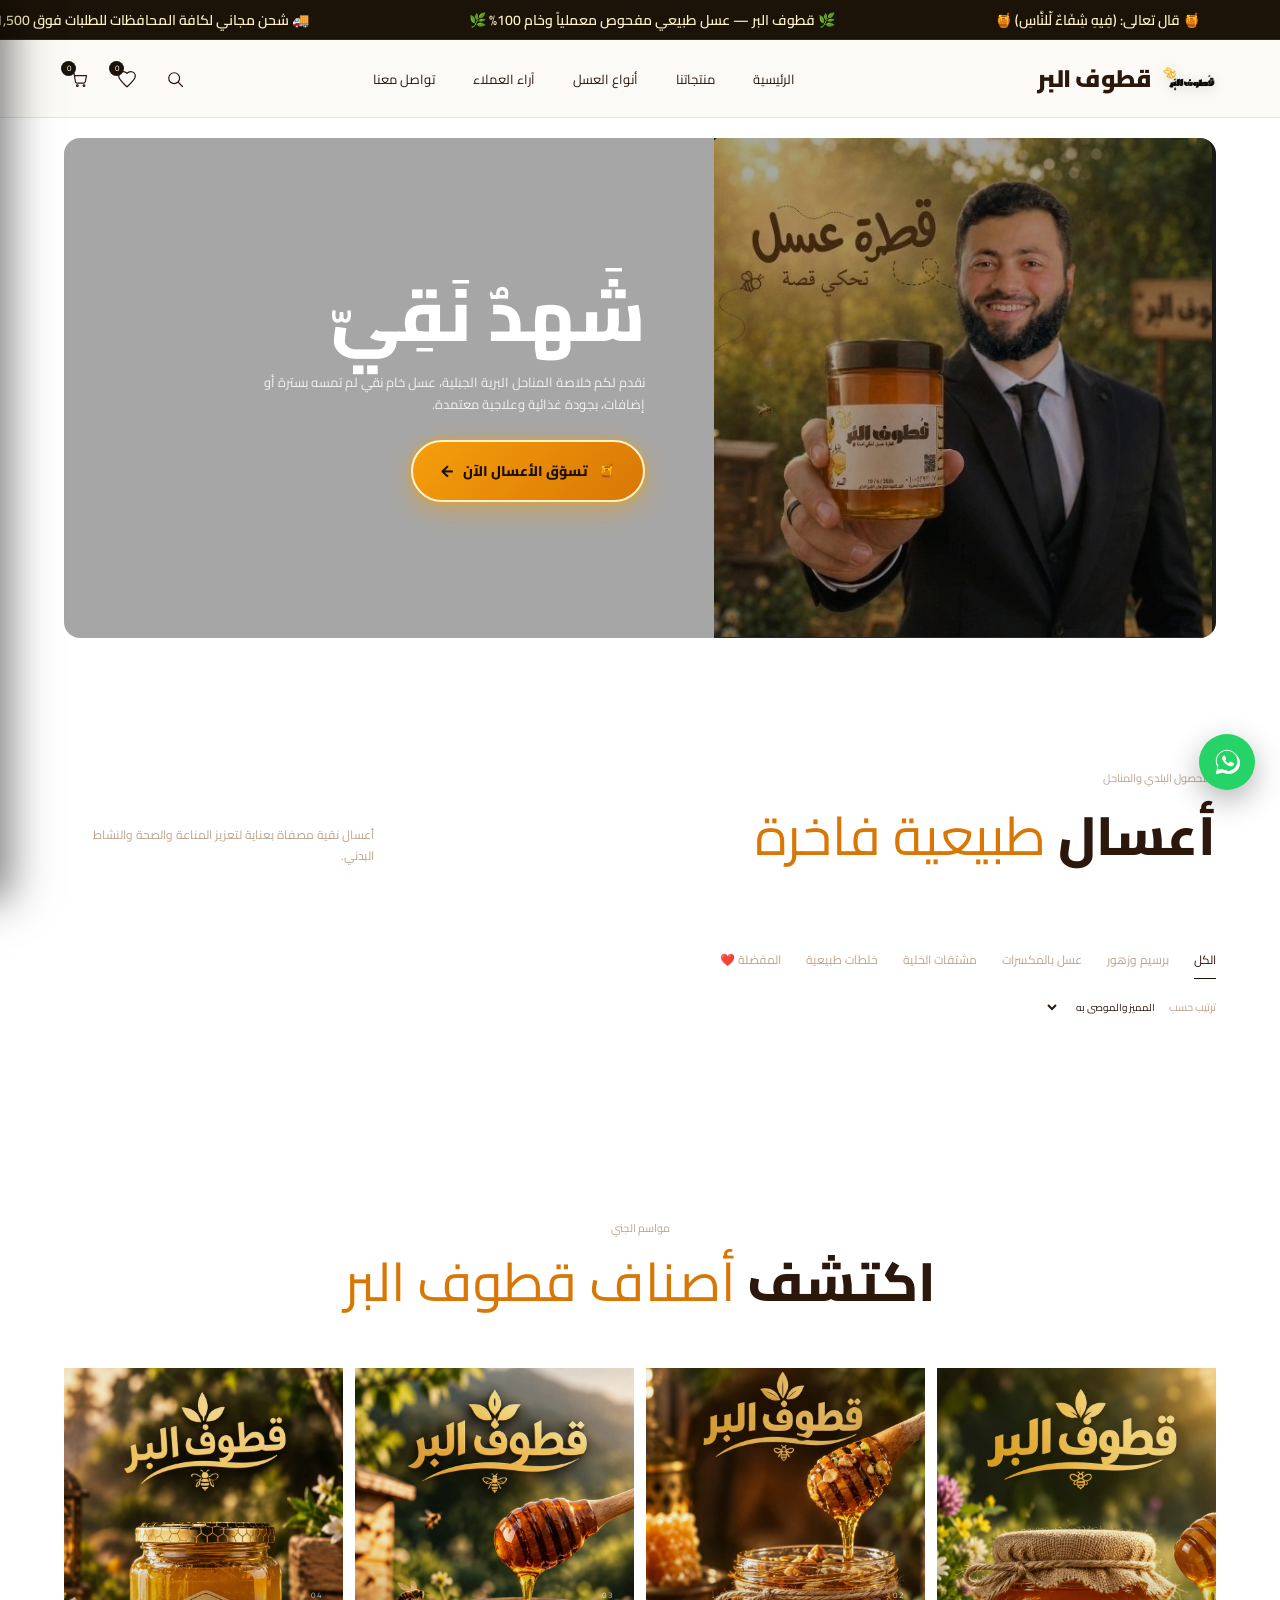
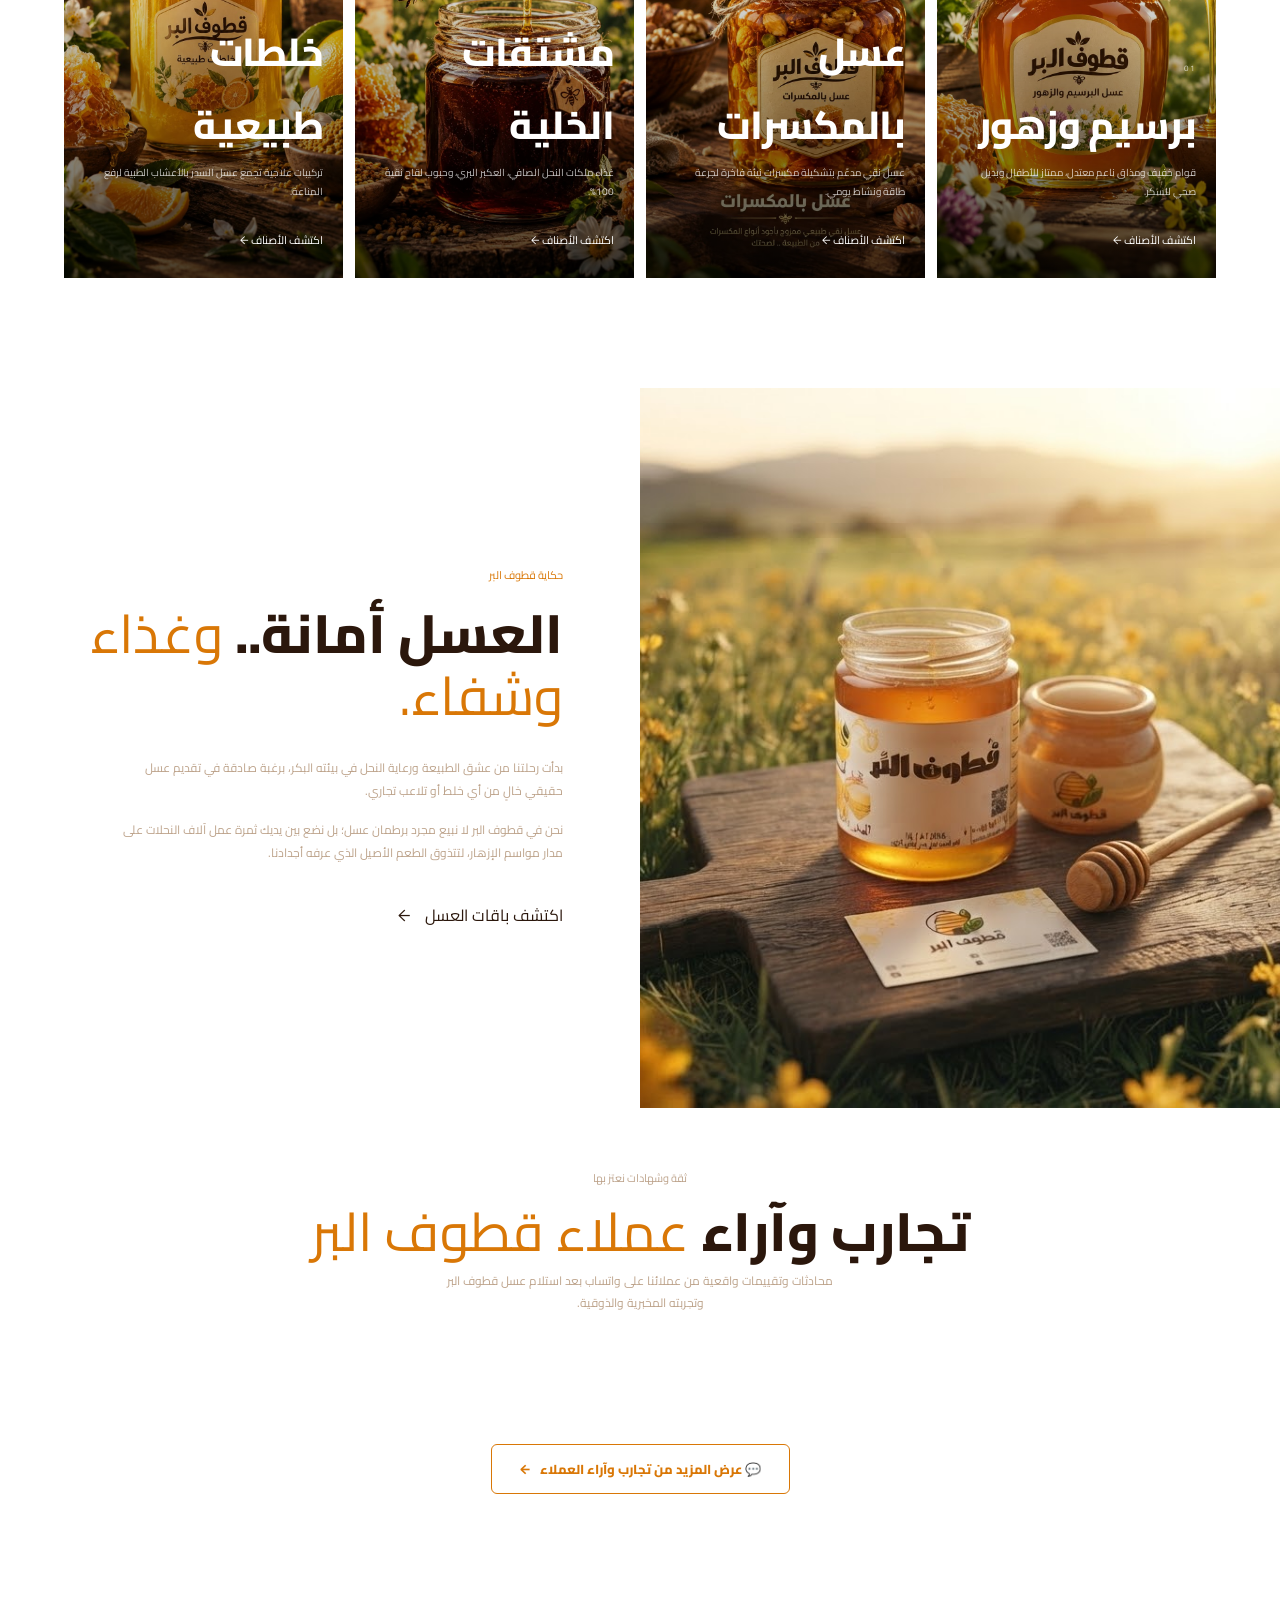
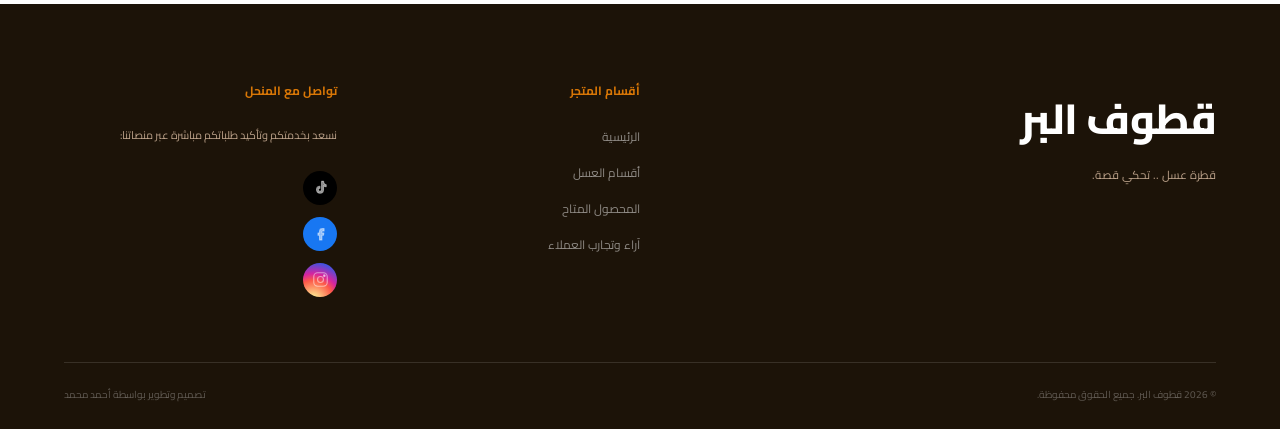
==== commit 77747548: "Update index.html" ====
--- a/index.html
+++ b/index.html
@@ -120,10 +120,7 @@
     <!-- HERO SECTION -->
     <div class="hero-container">
       <section class="hero" id="home">
-<video class="hero-video-bg" autoplay muted loop playsinline preload="metadata">
-  <source src="video/hero-video.mp4" type="video/mp4">
-</video>
-<img class="hero-mobile-img" src="image/asal.jpg" alt="عسل قطوف البر">
+<img class="hero-bg-img" src="image/asal.jpg" alt="عسل قطوف البر">
         
         <div class="hero-overlay"></div>
         <div class="hero-content">
--- a/style.css
+++ b/style.css
@@ -4664,12 +4664,81 @@
   font-weight: 700;
   margin-top: 6px;
 }
-/* شبكة عرض سكرينات الواتساب في الرئيسية (آخر 4 صور) */
-.reviews-screens-grid {
-  display: grid;
-  grid-template-columns: repeat(4, 1fr);
+/* =========================================================
+   شريط آراء وسكرينات الواتساب المتحرك أفقياً
+   ========================================================= */
+.reviews-marquee-container {
+  width: 100%;
+  overflow: hidden;
+  position: relative;
+  padding: 20px 0;
+  margin-top: 20px;
+  mask-image: linear-gradient(to right, transparent, black 8%, black 92%, transparent);
+  -webkit-mask-image: linear-gradient(to right, transparent, black 8%, black 92%, transparent);
+}
+
+.reviews-marquee-track {
+  display: flex;
   gap: 20px;
-  margin-top: 30px;
+  width: max-content;
+  animation: reviewsScroll 35s linear infinite;
+}
+
+/* إيقاف الحركة عند وقوف الفأرة أو اللمس للقراءة براحة */
+.reviews-marquee-container:hover .reviews-marquee-track {
+  animation-play-state: paused;
+}
+
+@keyframes reviewsScroll {
+  0% { transform: translateX(0); }
+  100% { transform: translateX(50%); }
+}
+
+html[dir="rtl"] @keyframes reviewsScroll {
+  0% { transform: translateX(0); }
+  100% { transform: translateX(50%); }
+}
+
+/* كارت الرأي بحجم أفقي أنيق */
+.review-screen-card {
+  width: 240px;
+  flex-shrink: 0;
+  background: var(--bg-card, var(--cream));
+  border: 1px solid var(--border-line, var(--line));
+  border-radius: 12px;
+  overflow: hidden;
+  box-shadow: 0 8px 24px rgba(0, 0, 0, 0.15);
+  cursor: pointer;
+  transition: transform 0.3s ease, border-color 0.3s ease, box-shadow 0.3s ease;
+  display: flex;
+  flex-direction: column;
+}
+
+.review-screen-card:hover {
+  transform: translateY(-6px) scale(1.03);
+  border-color: var(--gold);
+  box-shadow: 0 12px 30px rgba(217, 119, 6, 0.25);
+}
+
+.review-screen-img {
+  width: 100%;
+  height: 320px;
+  object-fit: cover;
+  object-position: top;
+  display: block;
+}
+
+.review-screen-caption {
+  padding: 10px 12px;
+  font-size: 11.5px;
+  font-weight: 700;
+  color: var(--gold);
+  background: rgba(0, 0, 0, 0.2);
+  border-top: 1px solid var(--border-line, var(--line));
+  text-align: center;
+  white-space: nowrap;
+  overflow: hidden;
+  text-overflow: ellipsis;
 }
 
 .review-screen-card {
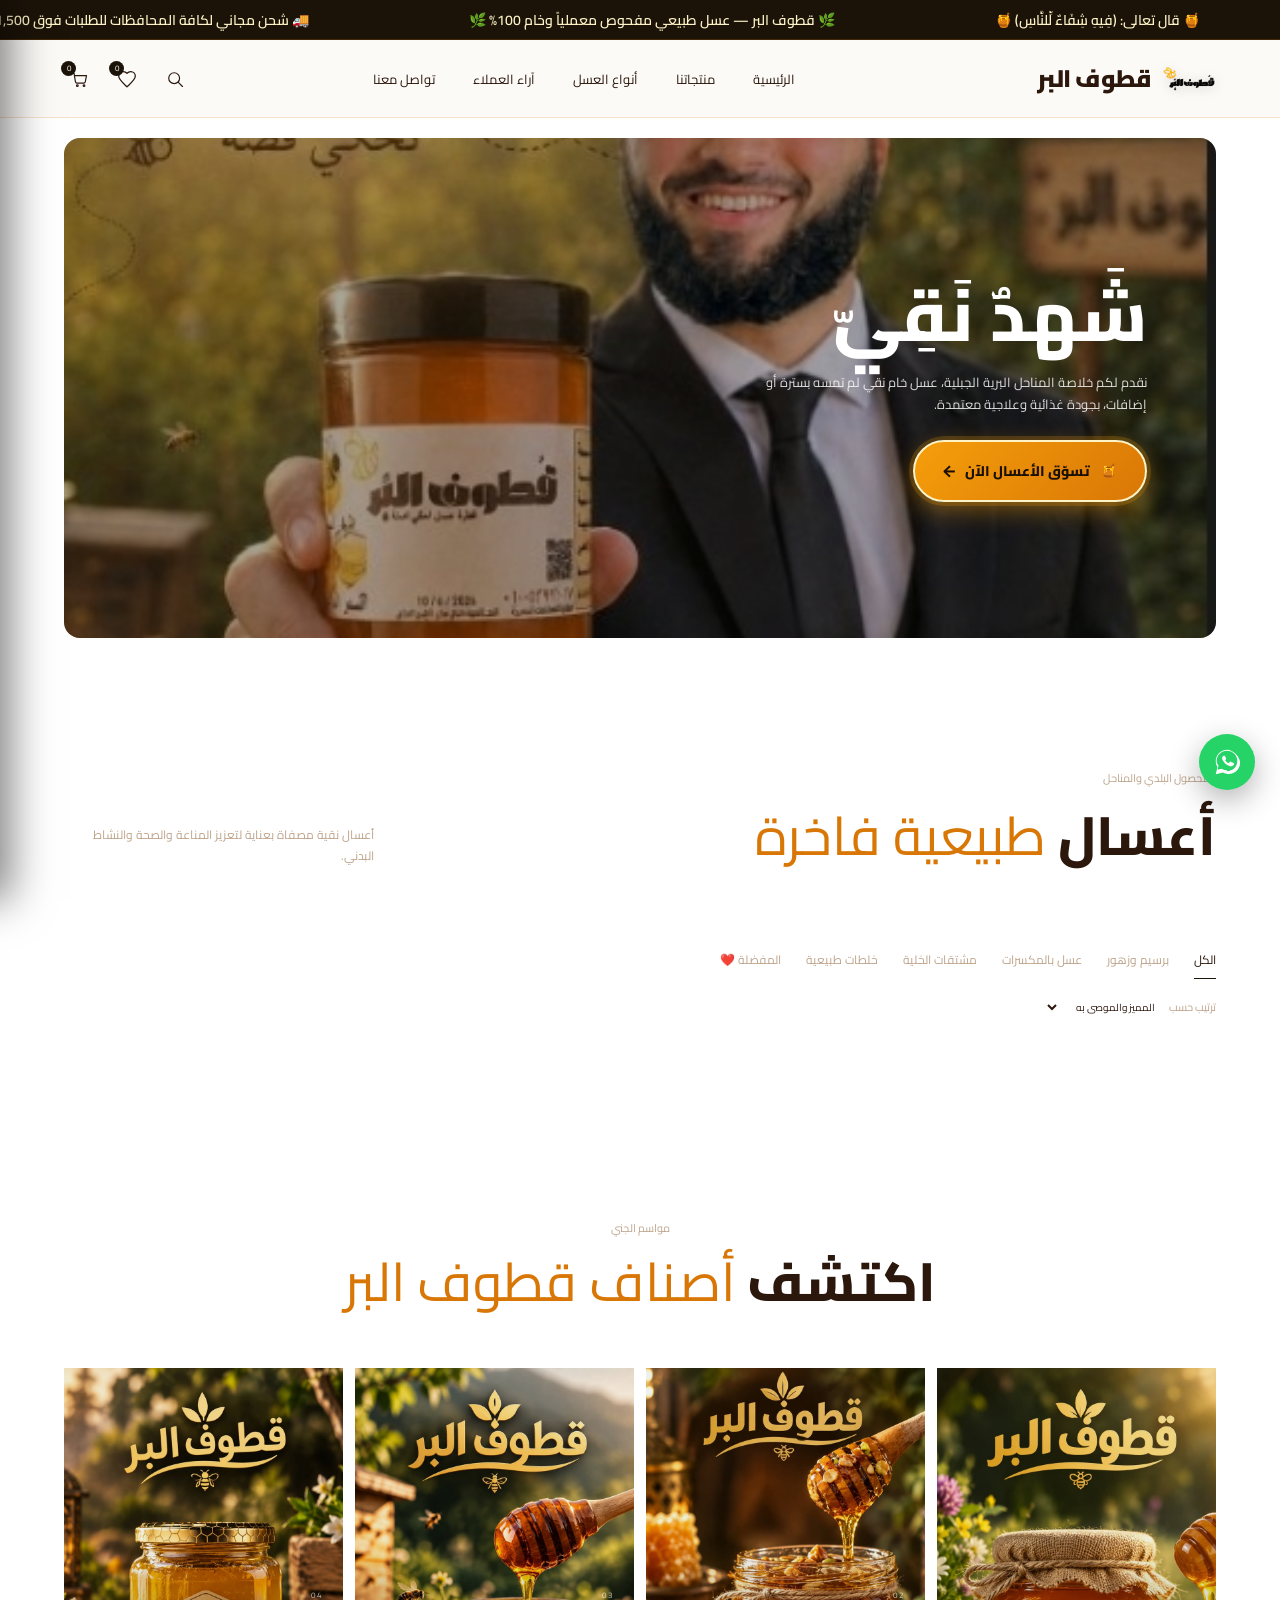
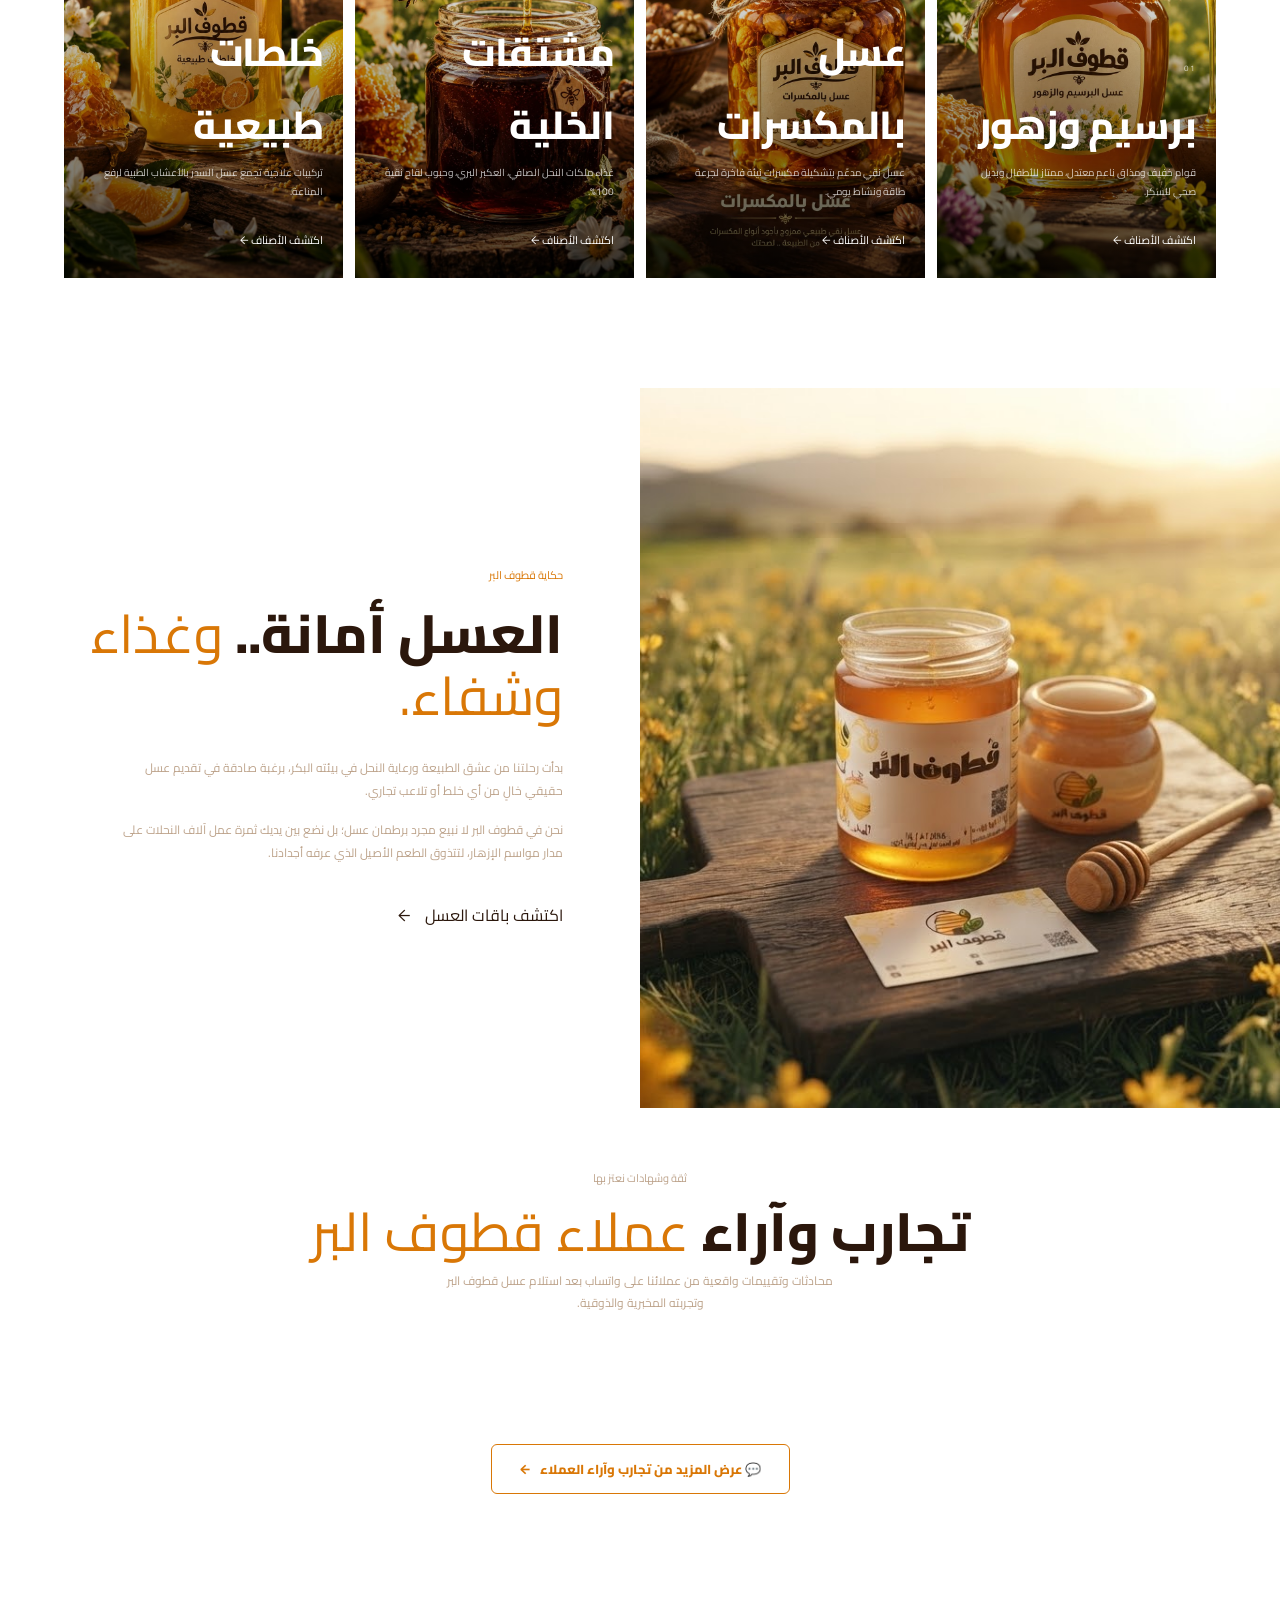
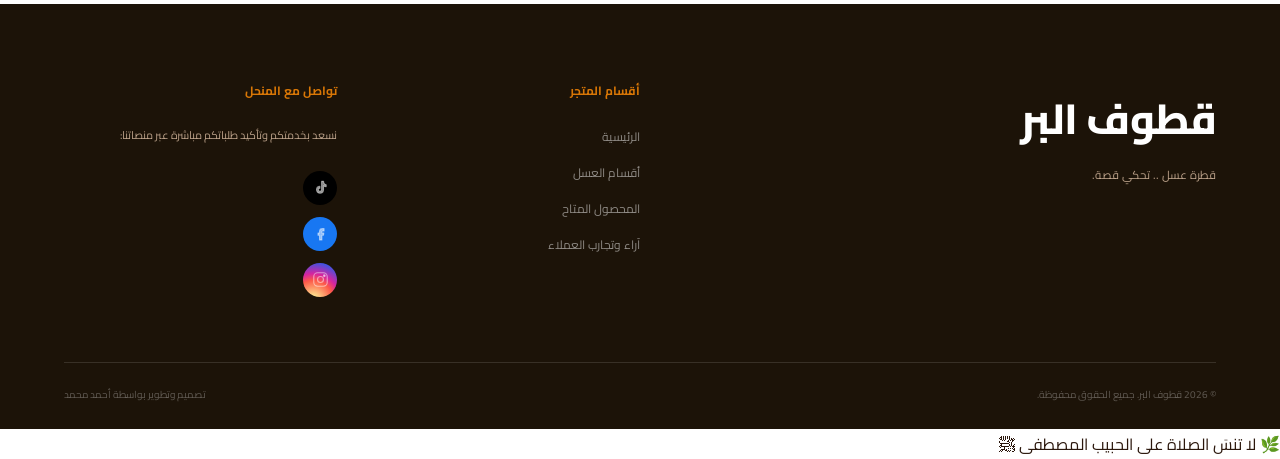
==== commit 3fe2c49f: "Update index.html" ====
--- a/index.html
+++ b/index.html
@@ -415,7 +415,16 @@
 
     <div class="cart-items" id="cartItems"></div>
 
-    <div class="cart-footer" id="cartFooter">
+<div class="cart-footer" id="cartFooter">
+      <!-- خانة كود الخصم (Promo Code) -->
+      <div class="coupon-box" style="margin-bottom: 14px;">
+        <div style="display: flex; gap: 6px;">
+          <input type="text" id="couponCodeInput" placeholder="أدخل كود الخصم (مثال: PROPHET)" style="flex:1; padding:9px 12px; background:var(--bg-main, var(--ivory)); border:1px solid var(--border-line, var(--line)); border-radius:4px; color:var(--text-main, var(--text)); font-size:12px; text-transform:uppercase; outline:none;">
+          <button type="button" id="applyCouponBtn" style="background:var(--honey-gold, var(--gold)); color:#1a0f05; font-weight:800; font-size:11px; padding:0 14px; border-radius:4px; border:none; cursor:pointer; transition: opacity 0.2s;">تطبيق</button>
+        </div>
+        <div id="couponStatusMsg" style="font-size:11px; margin-top:6px; display:none; font-weight:700;"></div>
+      </div>
+
       <div class="cart-summary">
         <span data-ar="الإجمالي" data-en="Subtotal">الإجمالي</span>
         <strong id="cartTotal">0 EGP</strong>
@@ -667,6 +676,10 @@
             <span>مصاريف الشحن:</span>
             <span id="summaryShipping">0 جنيه</span>
           </div>
+          <div class="summary-line" id="discountLineRow" style="display:none; color:var(--success, #2ecc71); font-weight:700;">
+            <span>قيمة الخصم المُطبق:</span>
+            <span id="summaryDiscount">- 0 جنيه</span>
+          </div>
           <div class="summary-line total-line">
             <strong>الإجمالي النهائي:</strong>
             <strong id="summaryTotal">0 جنيه</strong>
@@ -742,5 +755,13 @@
       </div>
     </div>
   </div>
+  <!-- إشعار الصلاة على النبي الدوري الهادئ -->
+  <div id="prophetPrayerNotification" class="prayer-gentle-toast" aria-live="polite">
+    <div class="prayer-toast-glow"></div>
+    <div class="prayer-toast-content">
+      <span class="prayer-toast-icon">🌿</span>
+      <span class="prayer-toast-msg">لا تنسَ الصلاة على الحبيب المصطفى ﷺ</span>
+    </div>
+  </div>
 </body>
 </html>
--- a/style.css
+++ b/style.css
@@ -317,13 +317,14 @@
   background: transparent !important;
 }
 
-.hero-video-bg {
+.hero-bg-img {
   position: absolute;
   top: 0;
   left: 0;
   width: 100%;
   height: 100%;
   object-fit: cover;
+  object-position: center;
   z-index: 1;
   pointer-events: none;
 }
@@ -5200,26 +5201,4 @@
 .hero-cta-btn:hover .cta-arrow {
   transform: translateX(-4px);
 }
-/* إخفاء صورة الموبايل على الكمبيوتر */
-.hero-mobile-img {
-  display: none;
-}
-
-/* عند فتح الموقع من الموبايل */
-@media (max-width: 800px) {
-  /* إخفاء الفيديو نهائياً لمنع أي تهنيج أو تعليق */
-  .hero-video-bg {
-    display: none !important;
-  }
-
-  /* إظهار صورة asal.jpg كخلفية كاملة للشاشة */
-  .hero-mobile-img {
-    display: block !important;
-    position: absolute;
-    inset: 0;
-    width: 100%;
-    height: 100%;
-    object-fit: cover;
-    z-index: 1;
-  }
-}
+
